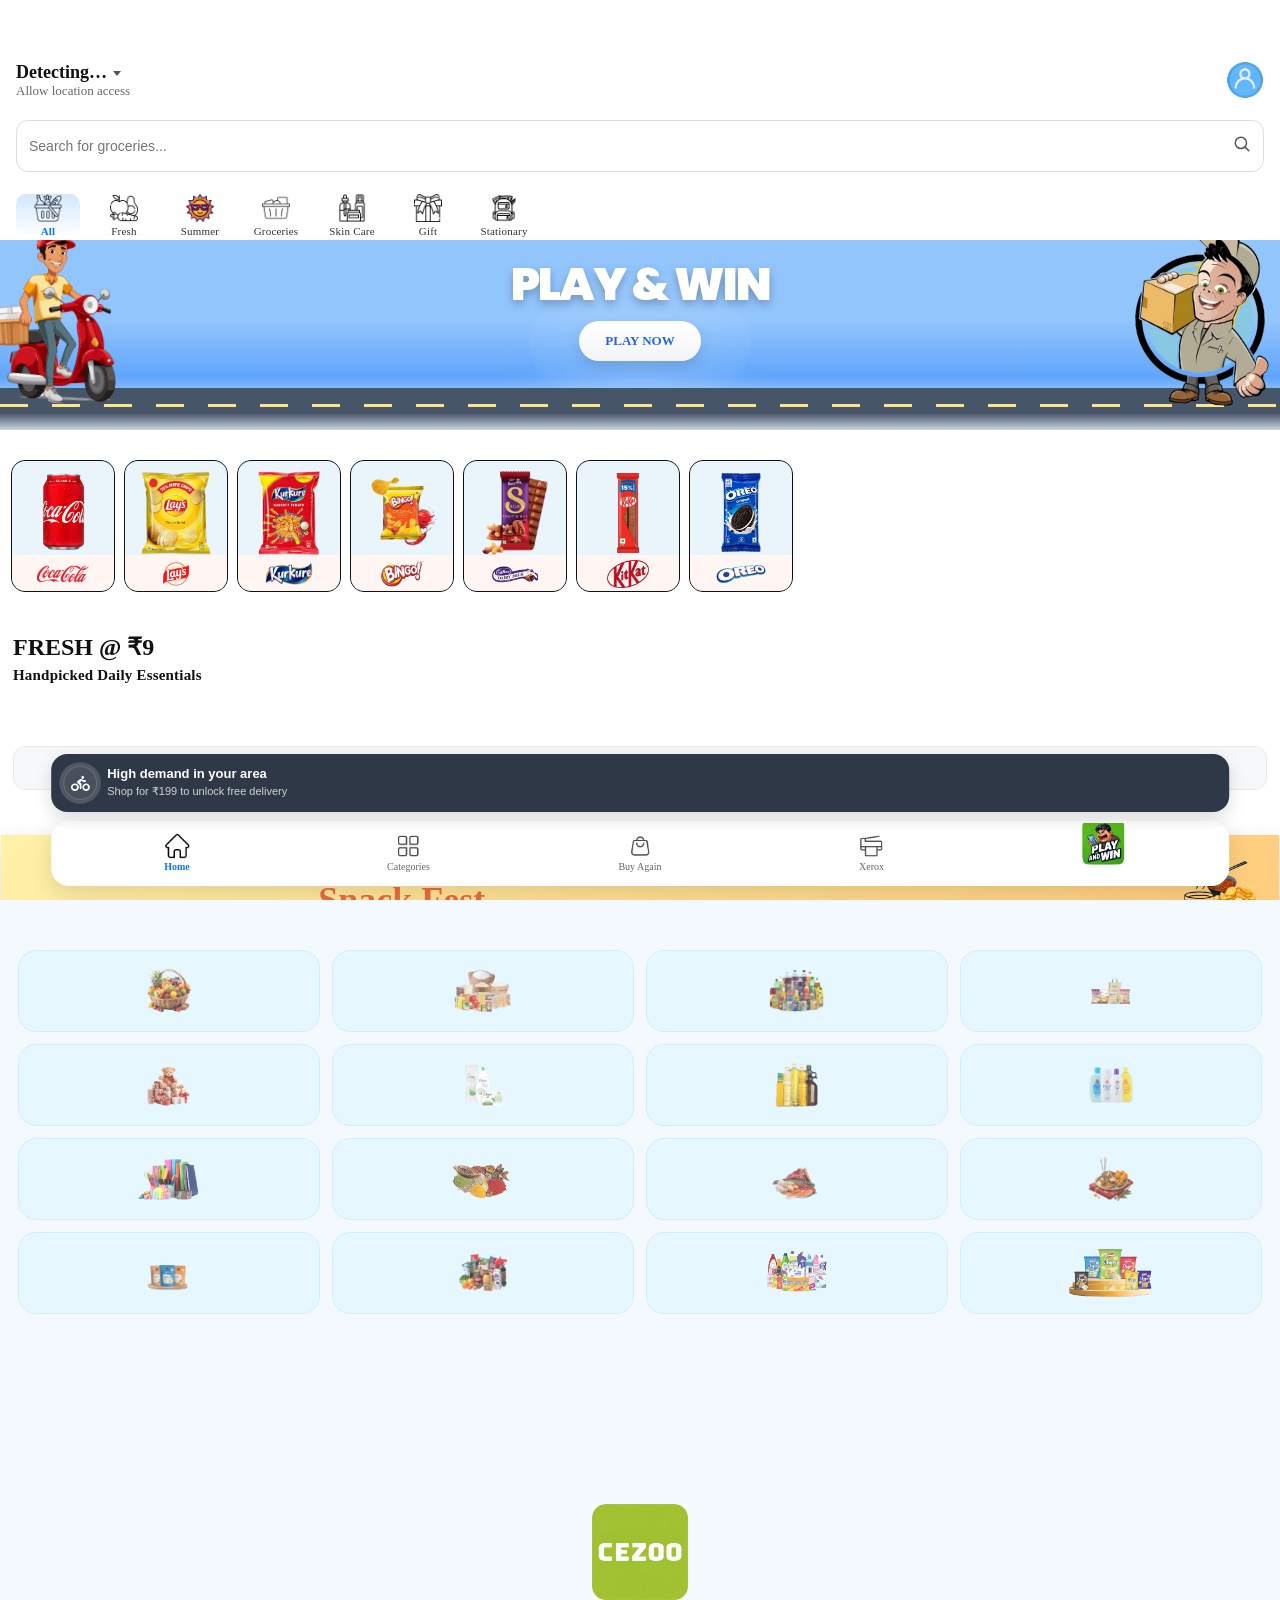
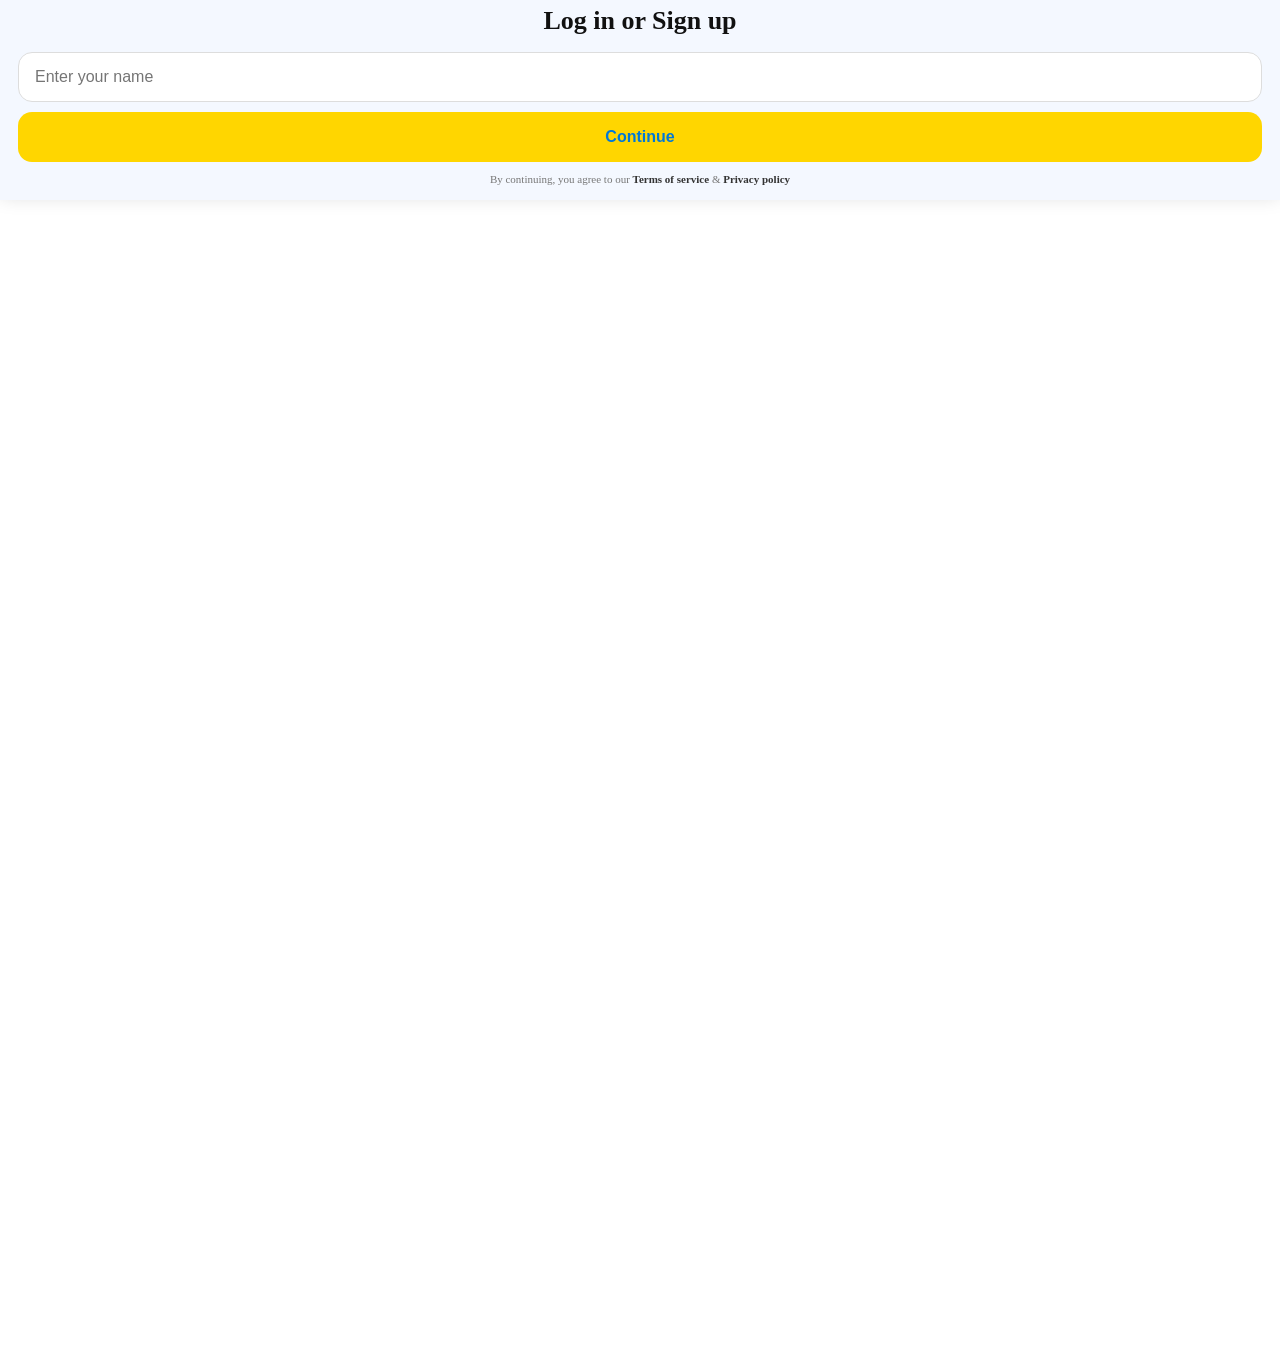
==== index.html @ 4fbf48f8 "Update index.html" ====
<!DOCTYPE html>
<html lang="en">
<head>
<meta charset="UTF-8" />
<meta name="viewport" content="width=device-width, initial-scale=1.0, maximum-scale=1.0, user-scalable=no">
<title>Cezoo</title>
<link
rel="stylesheet"
href="https://cdnjs.cloudflare.com/ajax/libs/font-awesome/6.5.2/css/all.min.css">
<!-- FONT -->
 <link href="https://fonts.googleapis.com/css2?family=Baloo+2:wght@800&display=swap" rel="stylesheet">

<link rel="preconnect" href="https://fonts.googleapis.com">
<link rel="preconnect" href="https://fonts.gstatic.com" crossorigin>
<link href="https://fonts.googleapis.com/css2?family=Inter:wght@400;500;600&display=swap" rel="stylesheet">
<link href="https://fonts.googleapis.com/css2?family=Bungee&display=swap" rel="stylesheet">
<link href="https://fonts.googleapis.com/css2?family=Poppins:wght@500&display=swap" rel="stylesheet">

<style>
* {
  margin: 0;
  padding: 0;
  box-sizing: border-box;
 
}

html, body {
  height: 100%;
  overflow-y: auto;
}
#contentArea{
  min-height:300vh;
}
.page {
  min-height: 100vh;
}

.search-container {
  position: sticky;
  top: 0;
  z-index: 9999;
  
}
body {
  background: #fff;
  color: #111;
}

/* gap */
.top-gap { height: 50px; }

/* top bar */
.top-bar {
  height: 60px;
  display: flex;
  justify-content: space-between;
  align-items: center;
  padding: 0 16px;
  border-bottom: none;
}

.location {
  max-width: 75%;
  cursor: pointer;
}

.village-row {
  display: flex;
  align-items: center;
  gap: 6px;
}

.village {
  font-size: 18px;
  font-weight: 600;
}

.street {
  font-size: 13px;
  color: #666;
  white-space: nowrap;
  overflow: hidden;
}

.arrow {
  width: 0;
  height: 0;
  border-left: 4px solid transparent;
  border-right: 4px solid transparent;
  border-top: 5px solid #555;
  margin-top: 2px;
}

/* profile */
.profile {
  width: 38px;
  height: 38px;
}
.profile img {
  width: 100%;
  height: 100%;
  object-fit: contain;
}

/* bottom sheet */
.sheet {
  position: fixed;
  bottom: -100%;
  left: 0;
  
  width: 100%;
  height: min(40%, 400px);   /* ⬅️ reduced from 70% */
  background: #fff;
  border-radius: 16px 16px 0 0;
  box-shadow: 0 -4px 20px rgba(0,0,0,0.15);
  transition: bottom 0.3s ease;
  z-index: 1999999;
}

.sheet.open { bottom: 0; }

.sheet-header {
  padding: 14px;
  border-bottom: 1px solid #eee;
}

.handle {
  width: 40px;
  height: 4px;
  background: #ccc;
  border-radius: 10px;
  margin: 0 auto 10px;
}

.search {
  width: 100%;
  padding: 12px;
  border: 1px solid #ddd;
  border-radius: 8px;
  font-size: 14px;
}

.results {
  max-height: calc(100% - 90px);
  overflow-y: auto;
}

.result {
  padding: 12px 16px;
  border-bottom: 1px solid #f1f1f1;
  font-size: 14px;
  cursor: pointer;
}

.result:hover {
  background: #f8f8f8;
}
.overlay {
  position: fixed;
  top: 0;
  left: 0;
  width: 100%;
  height: 100%;
  background: rgba(0,0,0,0.3);
  opacity: 0;
  pointer-events: none;
  transition: 0.3s;
  z-index: 10;
}

/* show overlay when sheet open */
.overlay.active {
  opacity: 1;
  pointer-events: all;
}
.search-container {
  padding: 10px 16px;
}

.search-box {
  display: flex;
  align-items: center;
  justify-content: space-between;
  gap: 10px;
  padding: 14px 12px;
  border: 1px solid #ddd;
  border-radius: 12px;
  background: #fff;
}

.search-box input {
  flex: 1;
  border: none;
  outline: none;
  font-size: 14px;
}

.search-box .icon {
  font-size: 16px;
  color: #555;
}

.bottom-nav {
  position: fixed;
  bottom: 14px;
  left: 50%;
  transform: translateX(-50%) translateY(0);
    transition: transform .35s ease;

  width: 92%;
  height: 65px;

  display: flex;
  justify-content: space-between;
  align-items: center;

  background: #fff;
  border-radius: 18px;
  box-shadow: 0 8px 25px rgba(0,0,0,0.12);

  padding: 8px 10px;
  z-index:9;
}

/* each item */
.nav-item {
  flex: 1;
  text-align: center;
  cursor: pointer;

  display: flex;
  flex-direction: column;
  align-items: center;
  justify-content: center;

  gap: 4px;
}

/* icon */
.nav-item img {
  width: 22px;
  height: 22px;
  object-fit: contain;
  opacity: 0.7;
}

/* text */
.nav-item span {
  font-size: 10px;
  color: #666;
  font-weight: 500;
}
/* icon */
.nav-item img{
  width:22px;
  height:22px;
  object-fit:contain;
  opacity:.7;
  transition:.2s;
}

/* text */
.nav-item span{
  font-size:10px;
  color:#666;
  font-weight:500;
}

/* active state (except banner) */
.nav-item.active:not(.nav-banner) img{
  opacity:1;
  transform:scale(1.1);
}

.nav-item.active:not(.nav-banner) span{
  color:#0b74ff;
  font-weight:700;
}

/* Banner */
.nav-item.nav-banner{
  flex:1;
  display:flex;
  align-items:center;
  justify-content:center;
  transform:translateY(-20px);
}

/* Banner image */
.nav-item.nav-banner img{
  width:44px;
  height:44px;
  object-fit:contain;
  opacity:1 !important;

  position:relative;
  top:-3px;          /* Push image up */

  transform:none !important;

  border-radius:0;
  box-shadow:none;
}

/* Never apply active effect to banner */
.nav-item.nav-banner.active img,
.nav-item.nav-banner:active img{
  opacity:1 !important;
  transform:none !important;
}

.nav-item.nav-banner.active span{
  color:#666 !important;
  font-weight:500 !important;
}

.content-section{
  display:none;
  padding:1px;
}

.content-section.active{
  display:block;
}
/* active state */
.nav-item.active img {
  opacity: 1;
  transform: scale(1.1);
}

.nav-item.active span {
  color: #0b74ff;
  font-weight: 700;
}
/* special last item (image only) */
.nav-item.nav-banner {
  flex: 1;
  display: flex;
  align-items: center;
  justify-content: center;

  transform: translateY(-7px); /* 👈 pushes up */
}

/* pure image */
.nav-item.nav-banner img {
  width: 42px;
  height: 42px;
  transform:none !important;
  object-fit: contain;
  border-radius: 0;   /* optional: removes rounded feel */
  box-shadow: none;   /* removes box completely */
}


.content-section {
  display: none;
  padding: 1px 1px;
}

.content-section.active {
  display: block;
}

.categories {
  display: flex;
  gap: 12px;              /* equal clean spacing */
  padding: 12px 16px;
  overflow-x: auto;
  -webkit-overflow-scrolling: touch;
  scrollbar-width: none;
}

.categories::-webkit-scrollbar {
  display: none;
}

/* each item centered properly */
.cat-item {
  flex: 0 0 auto;
  display: flex;
  flex-direction: column;
  align-items: center;
  justify-content: center;
  min-width: 64px;        /* forces equal spacing feel */
}

/* icon */
.cat-item img {
  width: 28px;
  height: 28px;
  object-fit: contain;
}

/* text */
.cat-item span {
  margin-top: 3px;
  font-size: 11px;
  font-weight: 500;       /* 🔥 increased weight */
  color: #333;
  text-align: center;
  letter-spacing: 0.2px;
}
.cat-item.active {
  background: linear-gradient(
    to bottom,
    rgba(0, 123, 255, 0.18),
    rgba(255, 255, 255, 0)
  );

  border-radius: 10px; /* 👈 this makes it rounded */
}

.cat-item.active span {
  color: #0b74ff;
  font-weight: 700;
}
#topSection {
  transition: background 0.3s ease;
}


.shimmer {
  position: relative;
  overflow: hidden;
}

/* shimmer light wave */
.shimmer::after {
  content: "";
  position: absolute;
  inset: 0;
  transform: translateX(-100%);
  background: linear-gradient(
    90deg,
    transparent,
    rgba(255,255,255,0.6),
    transparent
  );
  animation: shimmer 1s infinite;
  pointer-events: none;
}

/* ONE global animation */
@keyframes shimmer {
  100% {
    transform: translateX(100%);
  }
}

.cognizantBanner{
  position:relative;
  width:100%;
  height:190px;
  overflow:hidden;

  background: linear-gradient(
    to bottom,
    
    #93c5fd 42%,
    #60a5fa 72%,
    #ffffff 100%
  );
}

/* ===== SUN ===== */
.cognizantSun{
  position:absolute;
  top:22px;
  right:34px;
  width:74px;
  height:74px;
  border-radius:50%;

  background: radial-gradient(circle,#fff4a8 0%,#facc15 75%);

  box-shadow: 0 0 22px rgba(250,204,21,.35);

  z-index:2;

  animation: pulse 4s ease-in-out infinite;
}

@keyframes pulse{
  0%,100%{ transform:scale(1); }
  50%{ transform:scale(1.05); }
}

/* ===== SKY GLOW ===== */


/* ===== CENTER LIGHT ===== */
.cognizantCenter{
  position:absolute;
  top:34px;
  left:50%;
  transform:translateX(-50%);
  width:220px;
  height:140px;
  border-radius:50%;

  background: radial-gradient(
    ellipse,
    rgba(255,255,255,.12),
    transparent
  );

  z-index:2;
}

/* ===== LEFT IMAGE ===== */
.cognizantLeft{
  position:absolute;
  left:-8px;
  bottom:26px;
  width:120px;
  object-fit:contain;
  z-index:5;
  transform:rotate(-3deg);
}

/* ===== RIGHT IMAGE ===== */
.cognizantRight{
  position:absolute;
  right:-8px;
  bottom:26px;
  width:175px;
  object-fit:contain;
  z-index:5;
  transform:rotate(3deg);
}

/* ===== CONTENT ===== */
.cognizantContent{
  position:absolute;
  top:24px;
  left:50%;
  transform:translateX(-50%);
  width:100%;
  text-align:center;
  z-index:10;
}

/* ===== TITLE ===== */
.cognizantTitle{
  font-family:"Poppins",sans-serif;
  font-size:46px;
  font-weight:900;
  line-height:.9;
  letter-spacing:-2px;
  color:#fff;
  text-shadow:0 4px 10px rgba(0,0,0,.25);
}

/* ===== BUTTON ===== */
.cognizantBtn{
  margin:16px auto 0;
  width:max-content;
  padding:12px 26px;
  border-radius:50px;

  background: linear-gradient(180deg,#fff,#f3f4f6);

  color:#2563eb;
  font-size:13px;
  font-weight:900;
  text-transform:uppercase;

  box-shadow:0 6px 14px rgba(0,0,0,.12);

  cursor:pointer;
  transition:.2s;
}

.cognizantBtn:hover{
  transform:translateY(-1px) scale(1.02);
}

/* ===== ROAD ===== */
.cognizantRoad{
  position:absolute;
  bottom:0;
  left:0;
  width:100%;
  height:42px;

  background: linear-gradient(
    to bottom,
    #475569 0%,
    #475569 60%,
    #cbd5e1 100%
  );

  z-index:3;
}

/* ROAD LINE */
.cognizantRoad::before{
  content:"";
  position:absolute;
  top:16px;
  left:0;
  width:100%;
  height:3px;

  background: repeating-linear-gradient(
    to right,
    #fde68a 0 28px,
    transparent 28px 52px
  );
}

/* ===== ROAD GLOW (STATIC ONLY) ===== */
.cognizantRoadGlow{
  position:absolute;
  bottom:30px;
  left:50%;
  transform:translateX(-50%);
  width:280px;
  height:40px;

  background: radial-gradient(
    ellipse,
    rgba(255,255,255,.12),
    transparent 70%
  );

  z-index:2;
}

/* ===== MOBILE ===== */
@media(max-width:480px){
  .cognizantBanner{height:170px;}

  .cognizantSun{
    width:52px;height:52px;
    top:16px;right:16px;
  }

  .cognizantTitle{font-size:30px;}

  .cognizantBtn{
    padding:9px 18px;
    font-size:10px;
  }

  .cognizantLeft{width:90px;}
  .cognizantRight{width:112px;}

  .cognizantRoad{height:34px;}
}
#contentSection{
  position:relative;
  overflow:hidden;
  width:100vw;
  margin-left:calc(50% - 50vw);
  margin-right:calc(50% - 50vw);

  min-height:170px;
  

  margin-top:-10px; /* adjust this */
}

.cognizantLeft,
.cognizantRight{
  position:absolute;
}

.cognizantLeft img,
.cognizantRight img{
  width:100%;
  height:100%;
  object-fit:contain;
  display:block;
}

.freshBanner{
  position:relative;
  width:100%;
  height:220px;
  overflow:hidden;

  background: linear-gradient(
    to bottom,
    #f6e08d 0%,
    #f6e08d 65%,
    #fff7dc 82%,
    #ffffff 100%
  );
}

/* ================= SHIMMER SYSTEM ================= */
.imgWrap{
  position:absolute;
  overflow:hidden;
  
}

.imgWrap::before{
  content:"";
  position:absolute;
  top:0;
  left:-120%;
  width:60%;
  height:100%;

  background: linear-gradient(
    120deg,
    transparent,
    rgba(255,255,255,.7),
    transparent
  );

  animation: shimmer 1.2s infinite;
}

@keyframes shimmer{
  0%{ transform:translateX(0); }
  100%{ transform:translateX(300%); }
}

.imgWrap img{
  width:100%;
  height:100%;
  object-fit:contain;
  opacity:0;
  transition:opacity .25s ease;
}

.imgWrap.loaded img{
  opacity:1;
}

/* ================= POSITIONS ================= */

/* SIDE FRUITS */
.watermelonTopWrap{
  top:8px;
  left:-10px;
  width:100px;
  height:100px;
}

.melonTopWrap{
  top:0;
  right:-12px;
  width:100px;
  height:100px;
}

.mangoLeftWrap{
  bottom:18px;
  left:-8px;
  width:100px;
  height:100px;
}

.watermelonBottomWrap{
  bottom:8px;
  right:-12px;
  width:110px;
  height:110px;
}

/* LEAVES */
.leaf1Wrap{
  top:88px;
  left:18%;
  width:36px;
  height:36px;
}

.leaf2Wrap{
  top:88px;
  right:18%;
  width:36px;
  height:36px;
}

/* CENTER FRUIT */
.centerFruitWrap{
  position:absolute;
  bottom:-18px;
  left:50%;
  transform:translateX(-50%);
  width:140px;
  height:140px;
}

/* ================= TEXT ================= */
.bannerContent{
  position:absolute;
  top:18px;
  left:50%;
  transform:translateX(-50%);
  text-align:center;
  z-index:5;
}

.bannerTitle{
  font-family:Impact, "Arial Black", sans-serif;
  font-size:64px;
  font-weight:900;
  color:#059669;
  letter-spacing:-2px;
  line-height:.9;
  text-transform:uppercase;
}

.bannerSub{
  margin-top:6px;
  font-family:"Trebuchet MS", sans-serif;
  font-size:24px;
  font-weight:800;
  color:#047857;
}

/* ================= BADGE (SMALL + CLEAN) ================= */
.qualityBadge{
  position:absolute;
  top:10px;
  right:-70px;

  width:70px;
  height:70px;

  border-radius:50%;
  border:3px solid #d4a017;
  background:#fff7cc;

  display:flex;
  align-items:center;
  justify-content:center;

  font-size:9px;
  font-weight:900;
  color:#14532d;
  text-align:center;
  line-height:1.1;

  transform:rotate(-10deg);
}

/* ================= MOBILE ================= */
@media(max-width:480px){

  .freshBanner{ height:180px; }

  .bannerTitle{ font-size:42px; }

  .bannerSub{ font-size:18px; }

  .qualityBadge{
    width:52px;
    height:52px;
    font-size:6.5px;
    right:-50px;
  }

  .centerFruitWrap{ width:120px; height:120px; bottom:-14px; }

  .watermelonTopWrap{ width:65px; height:65px; }
  .melonTopWrap{ width:65px; height:65px; }
  .mangoLeftWrap{ width:70px; height:70px; }
  .watermelonBottomWrap{ width:75px; height:75px; }

  .leaf1Wrap, .leaf2Wrap{ width:24px; height:24px; }
}
.imgWrap.loaded::before{
  display:none;
}

#freshSection{
position:relative;
  overflow:hidden;
  width:100vw;
  margin-left:calc(50% - 50vw);
  margin-right:calc(50% - 50vw);

  min-height:170px;
  

  margin-top:-10px; /* adjust this */
}
#coolSection{
position:relative;
  overflow:hidden;
  width:100vw;
  margin-left:calc(50% - 50vw);
  margin-right:calc(50% - 50vw);

  min-height:170px;
  

  margin-top:-10px; /* adjust this */
}

#grocerySection{
 position:relative;
  overflow:hidden;
  width:100vw;
  margin-left:calc(50% - 50vw);
  margin-right:calc(50% - 50vw);

  min-height:170px;
  

  margin-top:-10px; /* adjust this */
}

#chocoSection{
 position:relative;
  overflow:hidden;
  width:100vw;
  margin-left:calc(50% - 50vw);
  margin-right:calc(50% - 50vw);

  min-height:170px;
  

  margin-top:-10px; /* adjust this */
}


/* remove blue tap box on bottom nav items */
.bottom-nav .nav-item {
  -webkit-tap-highlight-color: transparent;
  outline: none;
  user-select: none;
}

/* remove focus/active outline */
.bottom-nav .nav-item:focus,
.bottom-nav .nav-item:active {
  outline: none;
  box-shadow: none;
}

/* optional smooth press effect (recommended) */
.bottom-nav .nav-item {
  transition: transform 0.15s ease;
}

.bottom-nav .nav-item:active {
  transform: scale(0.95);
}
.tropicalBanner{
  position:relative;
  width:100%;
  height:220px;
  overflow:hidden;

  background: linear-gradient(
    180deg,
    #00a8ff 0%,
    #0097e6 50%,
    #48dbfb 78%,
    #ffffff 100%
  );
}

/* ================= SHIMMER SYSTEM ================= */
.imgWrap{
  position:absolute;
  overflow:hidden;
}

/* shimmer layer */
.imgWrap::before{
  content:"";
  position:absolute;
  top:0;
  left:-120%;
  width:60%;
  height:100%;

  background: linear-gradient(
    120deg,
    transparent,
    rgba(255,255,255,.7),
    transparent
  );

  animation: shimmer 1.2s infinite;
}

@keyframes shimmer{
  0%{ transform:translateX(0); }
  100%{ transform:translateX(300%); }
}

.imgWrap img{
  width:100%;
  height:100%;
  object-fit:contain;
  opacity:0;
  transition:opacity .25s ease;
}

.imgWrap.loaded img{
  opacity:1;
}

.imgWrap.loaded::before{
  display:none;
}

/* ================= TOP GLOW ================= */
.topGlow{
  position:absolute;
  width:260px;
  height:260px;
  border-radius:50%;
  background:rgba(255,255,255,.12);
  top:-140px;
  left:50%;
  transform:translateX(-50%);
}

/* ================= LEAVES ================= */
.leaf{
  position:absolute;
  z-index:2;
  opacity:.22;
}

.leaf1{
  width:140px;
  left:-20px;
  top:10px;
  transform:rotate(-15deg);
}

.leaf2{
  width:140px;
  right:-20px;
  top:10px;
  transform:rotate(15deg);
}



/* ================= DRINKS ================= */
.drink{
  position:absolute;
  z-index:6;
  object-fit:contain;
}

.leftDrink{
  width:180px;
  left:-18px;
  bottom:10px;
  transform:rotate(-12deg);
}

.rightDrink{
  width:180px;
  right:-18px;
  bottom:10px;
  transform:rotate(12deg);
}


.floatFruit{
  position:absolute;
  z-index:8;
  object-fit:contain;
}

.fruit1{ width:42px; top:26px; left:24%; }
.fruit2{ width:38px; top:24px; right:24%; }
.fruit3{ width:32px; bottom:44px; left:36%; }
.fruit4{ width:30px; bottom:42px; right:36%; }

/* ================= TEXT ================= */
.tropicalContent{
  position:absolute;
  top:28px;
  left:50%;
  transform:translateX(-50%);
  width:100%;
  text-align:center;
  z-index:10;
}

.tropicalTitle{
  font-family:"Arial Black", sans-serif;
  font-size:58px;
  line-height:.88;
  color:#fff;
  letter-spacing:-2px;
  text-transform:uppercase;
  text-shadow:0 4px 12px rgba(0,0,0,.12);
}

.tropicalSub{
  margin-top:8px;
  font-size:22px;
  font-weight:800;
  color:#dffffa;
  letter-spacing:2px;
  text-transform:uppercase;
}

/* ================= FADE ================= */
.bottomFade{
  position:absolute;
  bottom:0;
  left:0;
  width:100%;
  height:70px;
  background: linear-gradient(
    to top,
    rgba(255,255,255,.95),
    rgba(255,255,255,0)
  );
  z-index:2;
}

/* ================= MOBILE ================= */
@media(max-width:480px){

  .tropicalBanner{ height:180px; }

  .tropicalContent{ top:20px; }

  .tropicalTitle{ font-size:40px; }

  .tropicalSub{ font-size:14px; }

  .leftDrink{ width:115px; left:-12px; bottom:8px; }
  .rightDrink{ width:115px; right:-12px; bottom:8px; }

  .fruit1{ width:24px; left:18%; }
  .fruit2{ width:22px; right:18%; }
  .fruit3{ width:18px; }
  .fruit4{ width:16px; }

  .leaf1,.leaf2{ width:90px; }
}
.petSection{
  width:100%;
  height:200px;

  background: linear-gradient(
    to bottom,
    #efe3f8 0%,
    #f3eafb 45%,
    #ffffff 100%
  );

  overflow:hidden;
  padding:10px;
  box-sizing:border-box;
}

/* ================= TOP ROW ================= */
.petTop{
  display:flex;
  gap:10px;
  width:100%;
}

/* ================= CARDS ================= */
.petCard{
  flex:1;
  min-width:0;
  height:110px;

  background: rgba(248,243,251,.65);
  border-radius:22px;

  padding:12px;
  display:flex;
  align-items:center;
  gap:10px;

  overflow:hidden;
}

/* ================= ICON ================= */
.petIcon{
  width:46px;
  height:46px;
  min-width:46px;

  border-radius:14px;
  background: linear-gradient(to bottom, #d8b4fe, #9333ea);

  display:flex;
  align-items:center;
  justify-content:center;

  color:#fff;
  font-size:22px;
}

/* ================= TEXT ================= */
.petText{
  min-width:0;
  line-height:1.1;
}

/* ================= HEADINGS ================= */
.petFees h1{
  font-size:clamp(20px,4vw,44px);
  color:#6d28d9;
  font-weight:900;
  white-space:nowrap;
  margin:0;
}

.petPrice h2{
  font-size:clamp(14px,3vw,28px);
  color:#6d28d9;
  font-weight:900;
  white-space:nowrap;
  margin:0;
}

.petPrice .light{
  color:#a855f7;
  margin-top:4px;
}

/* ================= FEATURES ================= */
.petRow{
  margin-top:12px;
  display:flex;
  justify-content:space-between;
  gap:8px;
  flex-wrap:wrap;
}

/* ================= FEATURE BOX ================= */
.petFeature{
  flex:1;
  min-width:100px;
  height:42px;

  background: rgba(255,255,255,.12);
  border-radius:50px;

  display:flex;
  align-items:center;
  justify-content:center;
  gap:6px;

  color:#6d28d9;
  font-size:clamp(10px,2.5vw,15px);
  font-weight:700;

  padding:0 10px;
  text-align:center;
}

/* ================= CHECK ICON ================= */
.petCheck{
  width:18px;
  height:18px;
  min-width:18px;

  border-radius:50%;
  background:#22c55e;

  display:flex;
  align-items:center;
  justify-content:center;

  color:#fff;
  font-size:10px;
}

/* ================= NOTE ================= */
.petNote{
  margin-top:10px;
  text-align:center;
  color:#6b7280;
  font-size:11px;
}

/* ================= MOBILE TWEAK ================= */
@media(max-width:480px){

  .petCard{
    height:95px;
  }

  .petIcon{
    width:38px;
    height:38px;
    min-width:38px;
    font-size:18px;
  }

  .petFeature{
    min-width:90px;
  }
}
/* ===== SKIN CARE 3 IMAGE SCROLL ===== */

.skin-wrapper{
  display:flex;
  gap:14px;
  padding:12px 16px;

  overflow-x:auto;
  scroll-snap-type:x mandatory;
  -webkit-overflow-scrolling:touch;

  scrollbar-width:none;

  background:linear-gradient(to top,#ffffff,#fdecef);

  margin-top:-1px; /* Push section up */
}

.skin-wrapper::-webkit-scrollbar{
  display:none;
}

.skin-banner{
  flex:0 0 85%;
  height:140px;

  scroll-snap-align:center;
  border-radius:16px;
  overflow:hidden;
}

/* image only */
.skin-banner img{
  width:100%;
  height:100%;
  object-fit:cover;
  display:block;
}

/* mobile */
@media(max-width:480px){
  .skin-banner{
    flex:0 0 90%;
    height:160px;
  }
}
/* ONLY skin care banner background */
.skin-bg{
  position:relative;
    /* soft blush pink */
  padding:-20px 0;
  overflow:hidden;
}

.skin-bg::after{
  content:"";
  position:absolute;
  bottom:0;
  left:0;
  width:100%;
  height:14px;
  
}
.gift-bg{
  position:relative;
  background:#ffe8d6;
  padding:12px 16px;
  overflow:hidden;
}

.gift-bg::after{
  content:"";
  position:absolute;
  bottom:0;
  left:0;
  width:100%;
  height:14px;
  background:linear-gradient(to top, #ffffff, #ffe8d6);
}

.gift-banner-single{
  width:100%;
  height:200px;   /* ⬅️ increased height */
  border-radius:16px;
  overflow:hidden;
}

.gift-banner-single img{
  width:100%;
  height:100%;
  object-fit:cover;
  display:block;
}

/* mobile */
@media(max-width:480px){
  .gift-banner-single{
    height:180px;
  }
}



.wiproBanner{

  position:relative;

  width:100%;

  height:220px;

  overflow:hidden;

 background: linear-gradient(
  180deg,
  #e7f0dc 0%,
  #f0f6e9 55%,
  #f8fbf4 82%,
  #ffffff 100%
);
}

/* ===== SOFT BG ===== */

.wiproBlur{

  position:absolute;

  inset:0;

  background:
  radial-gradient(
    circle at top,
    rgba(255,255,255,.08),
    transparent 60%
  );

  z-index:1;
}

/* ===== SIDE IMAGES ===== */

.wiproItem{

  position:absolute;

  z-index:5;

  object-fit:contain;
}

/* LEFT IMAGE */

.wiproLeft{

  width:235px;

  left:-22px;

  bottom:14px;

  transform:rotate(-4deg);
}

/* RIGHT IMAGE */

.wiproRight{

  width:235px;

  right:-22px;

  bottom:14px;

  transform:rotate(4deg);
}

/* ===== CENTER ===== */

.wiproContent{

  position:absolute;

  top:24px;

  left:50%;

  transform:translateX(-50%);

  width:100%;

  text-align:center;

  z-index:10;
}

/* ===== TOP TEXT ===== */

.wiproTop{

  font-size:14px;

  color:#b9ea8f;

  letter-spacing:2px;

  margin-bottom:8px;

  text-transform:uppercase;
}

/* ===== TITLE ===== */

.wiproTitle{

  font-family:
  Georgia,
  serif;

  font-size:68px;

  line-height:.88;

  color:#ffffff;

  font-weight:700;

  letter-spacing:-3px;

  text-shadow:
  0 4px 12px rgba(0,0,0,.18);
}

/* ===== SUB ===== */

.wiproSub{

  margin-top:10px;

  font-size:18px;

  font-weight:700;

  color:#eef8de;

  letter-spacing:2px;

  text-transform:uppercase;
}

/* ===== BOTTOM WHITE MIX ===== */

.wiproFade{

  position:absolute;

  bottom:-38px;

  left:-10%;

  width:120%;

  height:90px;

  background:#fff;

  border-radius:
  100% 100% 0 0;

  z-index:2;
}

/* ===== MOBILE ===== */

@media(max-width:480px){

  .wiproBanner{

    height:180px;
  }

  .wiproContent{

    top:20px;
  }

  .wiproTop{

    font-size:9px;

    margin-bottom:4px;
  }

  .wiproTitle{

    font-size:42px;

    letter-spacing:-1px;
  }

  .wiproSub{

    font-size:10px;

    margin-top:6px;

    letter-spacing:1px;
  }

  /* SIDE IMAGES */

  .wiproLeft{

    width:145px;

    left:-16px;

    bottom:10px;
  }

  .wiproRight{

    width:145px;

    right:-16px;

    bottom:10px;
  }

  /* WHITE MIX */

  .wiproFade{

    height:56px;

    bottom:-24px;
  }
}
/* overlay */
#categoryOverlay{
  position:fixed;
  inset:0;
  background:rgba(0,0,0,.35);
  opacity:0;
  pointer-events:none;
  transition:.3s;
  z-index:98;
}

/* sheet */
#categorySheet{
  position:fixed;
  left:0;
  bottom:-100%;
  width:100%;
  height:70vh;
  background:#fff;
  border-radius:20px 20px 0 0;
  transition:.35s ease;
  z-index:9999999;
  display:flex;
  flex-direction:column;
}

/* open state */
#categorySheet.open{
  bottom:0;
}
#categoryOverlay.open{
  opacity:1;
  pointer-events:auto;
}

/* header */
#categorySheet .sheet-header{
  position:relative;
  padding:16px 18px;
  border-bottom:1px solid #eee;
}

#categorySheet .sheet-header span{
  display:block;
  font-size:18px;
  font-weight:700;
}

#categorySheet .sheet-header button{
  position:absolute;
  top:2px;
  right:16px;

  width:34px;
  height:34px;

  border:none;
  background:none;

  font-size:22px;
  cursor:pointer;
}

/* grid */
.category-grid{
  padding:16px;
  display:grid;
  grid-template-columns:repeat(4,1fr);
  gap:14px;
  overflow-y:auto;
}

.category-card{
  display:flex;
  flex-direction:column;
  align-items:center;
  text-align:center;
}

/* better icon size */
.category-card img{
  width:48px;        /* ⬅️ balanced size */
  height:48px;
  object-fit:contain;
  margin-bottom:6px;
}

/* cleaner text */
.category-card p{
  font-size:11.5px;
  line-height:1.2;
  margin:0;
  color:#222;
}
/* hide scrollbar but keep scroll */
.category-grid{
  overflow-y:auto;
  scrollbar-width:none;        /* Firefox */
  -ms-overflow-style:none;     /* IE / Edge */
}

.category-grid::-webkit-scrollbar{
  display:none;                /* Chrome / Safari */
}
#creamSplash {
  position: fixed;
  inset: 0;
  z-index: 99999;
  pointer-events: none;

  width: 180vmax;
  height: 180vmax;

  background: radial-gradient(
    circle at 30% 30%,
    rgba(243, 201, 50, 0.734) 0%,
    rgba(225, 174, 21, 0.6) 35%,
    rgba(255, 255, 255, 0.2) 60%,
    transparent 75%
  );

  border-radius: 50%;

  /* 🚀 remove blur = BIG speed boost */
  /* filter: blur(2px); ❌ removed */

  /* start closer (less GPU movement) */
  transform: translate(80%, 80%) scale(0.6);
  opacity: 0;
}

/* ⚡ faster animation */
#creamSplash.active {
  animation: creamWave 1.1s ease-out forwards;
  will-change: transform, opacity;
}

@keyframes creamWave {
  0% {
    transform: translate(80%, 80%) scale(0.6);
    opacity: 0.1;
  }

  15% {
    opacity: 1;
  }

  60% {
    transform: translate(0%, 0%) scale(1.15);
    opacity: 0.9;
  }

  100% {
    transform: translate(-5%, -80%) scale(1.4);
    opacity: 0;
  }
}



/* 🔥 STRICT 4 ITEMS IN ONE ROW */
.card-row{
  display:grid;
  grid-template-columns:repeat(4, 1fr);

  gap:10px;              /* reduced from 14px */
  padding:8px;          /* reduced from 14px */
  box-sizing:border-box;
}

/* CENTER ITEMS */
.tile{
  display:flex;
  flex-direction:column;
  align-items:center;
  justify-content:center;
}

/* SKY BOX */
.img-box{
  width:78px;
  height:78px;
  background:#dff1ff;
  border-radius:18px;

  display:flex;
  align-items:center;
  justify-content:center;

  overflow:hidden;
}

/* FULL IMAGE VISIBLE */
.img-box img{
  width:70%;
  height:70%;
  object-fit:contain;
}

/* TEXT LIGHT BLACK */
.tile p{
  margin-top:6px;
  font-size:12.5px;
  font-weight:400;
  color:#111;
  opacity:0.75;
}

/* MOBILE ALSO 4 IN ROW */
@media(max-width:480px){
  .card-row{
    grid-template-columns:repeat(4, 1fr);
    gap:10px;
    padding:10px;
  }

  .img-box{
    width:65px;
    height:65px;
  }
}
/* SECTION TITLE */
.section-header{
  text-align:left;
  padding:10px 10px 4px 8px;  /* reduced left padding */
  font-size:16px;
  font-weight:600;
  color:#111;
  opacity:0.85;
}
.sectionTitleWrap{
  padding:16px 12px 10px;
}

.sectionTitle{
  font-size:32px;

  font-weight:900;

  color:#4e8b65;

  line-height:1;

  letter-spacing:-1.2px;

  text-transform:uppercase;

  font-family:
    "Arial Rounded MT Bold",
    "Trebuchet MS",
    sans-serif;
}

.sectionSubTitle{
  margin-top:6px;

  font-size:15px;

  font-weight:700;

  color:#111;

  letter-spacing:.2px;
}
#freshProductsRow{
  display:flex;
  gap:9px;
  overflow-x:auto;
  overflow-y:hidden;
  padding:8px 10px 14px;
  scrollbar-width:none;
  -ms-overflow-style:none;
}

#freshProductsRow::-webkit-scrollbar{
  display:none;
}

.productCard{
  flex:0 0 106px;
}

.productImageWrap{
  position:relative;
  width:100%;
  height:82px;

  display:flex;
  align-items:center;
  justify-content:center;

  margin-bottom:4px;
}

.productImage{
  width:92%;
  height:92%;
  object-fit:contain;
}

.addBtn{
  position:absolute;
  right:2px;
  bottom:2px;

  width:32px;
  height:32px;

  border:1px solid #dff5e8;
  border-radius:10px;

  background:#f8fffb;
  color:#0BD957;

  display:flex;
  align-items:center;
  justify-content:center;

  cursor:pointer;
  box-shadow:0 1px 3px rgba(0,0,0,.04);

  padding:0;
  line-height:1;

  transition:.2s ease;
}

.addBtn span{
  font-size:18px;
  font-weight:700;
  line-height:1;
}

/* after click */
.addBtn.qtyMode{
  width:70px;

  justify-content:space-between;
  padding:0 7px;
}

.addBtn.qtyMode button{
  width:18px;
  height:18px;

  border:none;
  background:none;

  color:#0BD957;

  font-size:18px;
  font-weight:800;
  line-height:18px;

  display:flex;
  align-items:center;
  justify-content:center;

  padding:0;
  margin:0;

  cursor:pointer;
}

.addBtn.qtyMode .qty{
  min-width:14px;

  color:#111;

  font-size:13px;
  font-weight:800;
  line-height:1;

  display:flex;
  align-items:center;
  justify-content:center;
}
.productInfo{
  text-align:left;
  padding-left:3px;
}

.priceRow{
  display:flex;
  align-items:center;
  gap:4px;
  margin-bottom:3px;
}

.discountPrice{
  font-size:13px;
  font-weight:900;
  color:#111;

  background:#f5f6f7;

  padding:2px 6px;

  border-radius:6px;
}

.originalPrice{
  font-size:8px;
  color:#999;
  text-decoration:line-through;
}

.productName{
  font-size:11px;
  font-weight:700;
  color:#111;

  white-space:nowrap;
  overflow:hidden;
  text-overflow:ellipsis;

  margin-bottom:2px;
}

.productQty{
  font-size:10px;
  color:#666;
  font-weight:600;
}

.freshProductShimmerRow{
  display:flex;
  gap:9px;
  overflow-x:auto;
  padding:8px 10px 14px;
  scrollbar-width:none;
}

.freshProductShimmerRow::-webkit-scrollbar{
  display:none;
}

.freshProductShimmerCard{
  flex:0 0 106px;
}

.freshProductShimmerImg,
.freshProductShimmerPrice,
.freshProductShimmerName,
.freshProductShimmerQty{
  position:relative;
  overflow:hidden;
  background:#f1f1f1;
  border-radius:8px;
}

.freshProductShimmerImg{
  height:82px;
}

.freshProductShimmerPrice{
  width:55px;
  height:20px;
  margin-top:4px;
}

.freshProductShimmerName{
  width:90px;
  height:13px;
  margin-top:7px;
}

.freshProductShimmerQty{
  width:45px;
  height:10px;
  margin-top:5px;
}

.freshProductShimmerImg::after,
.freshProductShimmerPrice::after,
.freshProductShimmerName::after,
.freshProductShimmerQty::after{
  content:"";
  position:absolute;
  inset:0;
  transform:translateX(-100%);
  background:linear-gradient(
    90deg,
    transparent,
    rgba(255,255,255,.8),
    transparent
  );
  animation:freshProductShimmerMove 1s infinite;
}

@keyframes freshProductShimmerMove{
  100%{
    transform:translateX(100%);
  }
}
.seeAllBar{
  height:44px;

  margin:8px 12px 14px;

  border-radius:12px;

  background:#f7f8fa;

  border:1px solid #e8eaed;

  display:flex;
  align-items:center;
  justify-content:center;

  gap:5px;

  cursor:pointer;

  color:#111;

  font-size:14px;

  font-weight:700;
}

.seeAllArrow{
  font-size:18px;

  font-weight:400;

  line-height:1;
}
.launchRow{
  display:flex;

  gap:10px;

  overflow-x:auto;
  overflow-y:hidden;

  padding:8px 12px 14px;

  scrollbar-width:none;
  -ms-overflow-style:none;
}

.launchRow::-webkit-scrollbar{
  display:none;
}

.launchCard{
  flex:0 0 68px;

  text-align:center;
}

.launchCard img{
  width:68px;
  height:68px;

  object-fit:contain;

  background:#f7f8fa;

  border:1px solid #ececec;

  border-radius:12px;

  padding:8px;

  box-sizing:border-box;
}

.launchCard span{
  display:block;

  margin-top:5px;

  font-size:10px;

  font-weight:700;

  color:#111;

  line-height:1.2;

  white-space:nowrap;

  overflow:hidden;

  text-overflow:ellipsis;
}
.launchCard.active img{
  background:#f5f0ff;
  border:none;
}

.launchCard.active span{
  color:#111;
  font-weight:800;
}

#launchProductsRow{
  display:flex;
  gap:9px;
  overflow-x:auto;
  overflow-y:hidden;
  padding:8px 10px 14px;
  scrollbar-width:none;
}

#launchProductsRow::-webkit-scrollbar{
  display:none;
}
.productPopup{
  position:fixed;
  inset:0;

  background:#fff;
  z-index:9999999;

  display:none;

  overflow:hidden;
}

.productPopup.open{
  display:block;
}

.productPopupBox{
  width:100%;
  height:100vh;

  background:#fff;

  border-radius:0;

  padding:16px 0 80px;

  position:relative;

  overflow-y:auto;
  overflow-x:hidden;

  -webkit-overflow-scrolling:touch;
}

.productPopupBox::-webkit-scrollbar{
  display:none;
}

.popupClose{
  position:fixed;

  top:34px; /* was 14px */
  left:14px;

  width:34px;
  height:34px;

  border:none;
  border-radius:50%;

  background:#f3f4f6;

  font-size:22px;
  line-height:1;

  display:flex;
  align-items:center;
  justify-content:center;

  z-index:100000;

  cursor:pointer;
}

.popupImageScroll{
  display:flex;
  overflow-x:auto;
  scroll-snap-type:x mandatory;
  gap:12px;

  padding:20px 16px 10px;

  scrollbar-width:none;
}

.popupImageScroll::-webkit-scrollbar{
  display:none;
}

.popupImageItem{
  flex:0 0 100%;
  height:260px;

  display:flex;
  align-items:center;
  justify-content:center;

  scroll-snap-align:center;
}

.popupImageItem img{
  width:90%;
  height:90%;
  object-fit:contain;
}

.popupDots{
  display:flex;
  justify-content:center;
  gap:6px;
  margin-top:6px;
}

.popupDots span{
  width:6px;
  height:6px;
  border-radius:50%;
  background:#ddd;
}

.popupDots span.active{
  width:18px;
  border-radius:20px;
  background:#0BD957;
}
.popupProductName{
  padding:12px 16px 0;

  font-size:20px;
  font-weight:800;
  color:#111;

  text-align:left;
}

.popupProductBrand{
  padding:4px 16px 0;

  font-size:13px;
  font-weight:600;

  color:#777;

  text-align:left;
}
.popupProductDesc{
  padding:8px 16px 0;

  font-size:13px;
  line-height:1.5;

  color:#666;

  text-align:left;
}
.popupQtyUnit{
  padding:12px 16px 0;

  font-size:13px;
  font-weight:700;

  color:#666;
}

.popupPriceAddRow{
  display:flex;
  align-items:center;
  justify-content:space-between;

  padding:8px 16px 0;
}

.popupPriceRow{
  display:flex;
  align-items:center;
  gap:8px;
}

.popupDiscountPrice{
  display:inline-flex;
  align-items:center;
  justify-content:center;

  height:30px;

  padding:0 10px;

  background:#f5f6f7;

  border:1px solid #ececec;

  border-radius:8px;

  font-size:16px;
  font-weight:800;

  color:#111;
}

.popupOriginalPrice{
  font-size:14px;

  color:#999;

  text-decoration:line-through;
}

.popupSectionTitle{
  padding:22px 16px 0;

  font-size:16px;
  font-weight:800;

  color:#111;

  text-align:left;
}
.popupLongDesc{
  padding:18px 16px 0;

  font-size:14px;
  line-height:1.7;

  color:#444;

  text-align:left;

  white-space:pre-line;
}
.sellerTable{
  padding:12px 16px 24px;
}

.sellerRow{
  display:flex;
  align-items:flex-start;

  padding:10px 0;

  border-bottom:1px solid #f1f1f1;
}

.sellerLabel{
  width:120px;

  font-size:13px;
  font-weight:700;

  color:#666;

  flex-shrink:0;
}

.sellerValue{
  flex:1;

  font-size:13px;
  line-height:1.5;

  color:#111;

  word-break:break-word;
}
.productModalContent,
.popupContent{
  padding-bottom: 90px;
}
.popupFixedAdd{
  position: fixed;
  left: 0;
  right: 0;
  bottom: 0;
  width: 100%;
  background: #fff;
  padding: 12px 16px calc(12px + env(safe-area-inset-bottom));
  border-top: 1px solid #eee;
  z-index: 999999;
  box-sizing: border-box;
  display:flex;
  gap:10px;
}

#popupAddBtnFixed{
  flex:1;
  height:54px;
  border:2px solid #86EFAC;
  border-radius:14px;
  background:#fff;
  color:#16A34A;
  font-size:16px;
  font-weight:700;
  cursor:pointer;
}
.popupCartSummary{
  width:110px;
  height:54px;
  border-radius:14px;
  background:#f70854;
  color:#fff;
  display:none;
  align-items:center;
  justify-content:center;
  gap:7px;
  font-size:14px;
  font-weight:800;

  transform: translateY(9px);
}
.popupCartSummary i{
  font-size:16px;
}
/* MAIN SECTION */
.brands-section{
    width:100%;
    padding:16px 0 8px 10px;
}

.brands-title{
    font-size:26px;
    font-weight:800;
    color:#20212b;
    margin-bottom:14px;
}

/* HORIZONTAL SCROLL ROW */
.brands-scroll{
    width:100%;
    display:flex;
    flex-wrap:nowrap;
    gap:9px;
    overflow-x:auto;
    overflow-y:hidden;
    scroll-behavior:smooth;
    padding-right:10px;
    padding-bottom:5px;
    margin-bottom:12px;
}

/* HIDE SCROLLBAR */
.brands-scroll::-webkit-scrollbar{
    display:none;
}

.brands-scroll{
    scrollbar-width:none;
}

/* CARD */
.brand-card{
    flex:0 0 104px;
    height:132px;
    border:1.6px solid #111;
    border-radius:14px;
    overflow:hidden;
    background:#0A3D62;
}

/* PRODUCT IMAGE AREA */
.product-area{
    width:100%;
    height:94px;
    background: #EAF4FB;
    display:flex;
    align-items:flex-end;
    justify-content:center;
    padding:7px 6px 0;
}

.product-area img{
    max-width:100%;
    max-height:84px;
    object-fit:contain;
    display:block;
}

/* LOGO AREA */
.logo-area{
    width:100%;
    height:38px;
    background:#fff6f3;
    display:flex;
    align-items:center;
    justify-content:center;
    padding:4px 7px;
}

.logo-area img{
    max-width:90%;
    max-height:28px;
    object-fit:contain;
    display:block;
}

/* EXTRA SMALL MOBILE */
@media(max-width:360px){
    .brands-section{
        padding-left:9px;
    }

    .brands-title{
        font-size:24px;
        margin-bottom:13px;
    }

    .brands-scroll{
        gap:8px;
        margin-bottom:11px;
    }

    .brand-card{
        flex:0 0 98px;
        height:126px;
        border-radius:13px;
    }

    .product-area{
        height:90px;
    }

    .product-area img{
        max-height:80px;
    }

    .logo-area{
        height:36px;
    }

    .logo-area img{
        max-height:26px;
    }
}
.launchHeading{
  text-align:center;

  font-size:25px;
  font-weight:900;

  color:#4e8b65;

  line-height:1.1;

  margin:0;
}

.launchSubHeading{
  text-align:center;

  margin-top:6px;

  font-size:13px;
  font-weight:600;

  color:#666;

  line-height:1.4;
}

.poster{
    width:100%;
    max-width:none;
    background:linear-gradient(135deg,#fff1a8 0%,#ffd98a 55%,#ffc071 100%);
    border-radius:0;
    overflow:hidden;
    padding:14px 12px 14px;
    box-shadow:0 8px 20px rgba(0,0,0,0.15);

    margin-top:45px; /* top gap */
    margin-bottom:35px;
}

/* TOP AREA */
.top{
    display:flex;
    justify-content:space-between;
    align-items:flex-start;
    gap:8px;
}

.title{
    width:62%;
}

.title h1{
    font-family:Georgia, serif;

    color:#f06b3c;

    font-size:36px;

    line-height:0.95;

    font-weight:900;

    margin:0;
}
/* HERO IMAGE - NO CURVE */
.hero-img{
    width:90px;
    height:90px;
    display:flex;
    justify-content:center;
    align-items:center;
    flex-shrink:0;
}

.hero-img img{
    width:100%;
    height:100%;
    object-fit:contain;
    border-radius:0;
}

/* BRAND ROW */
.brand-row{
    display:flex;
    align-items:center;
    gap:6px;
    margin-top:12px;
    margin-bottom:15px;
    font-size:10px;
    color:#5e4332;
    font-weight:700;
    white-space:nowrap;
}

.brand-icons{
    display:flex;
    gap:5px;
}

/* BIG BRAND IMAGES - NO CURVE */
.brand-icons img{
    width:32px;
    height:32px;
    
    padding:3px;
    object-fit:contain;
    border-radius:0;
}

/* PRODUCT GRID */
.product-grid{
    display:grid;
    grid-template-columns:1fr 1fr 1fr;
    grid-template-rows:132px 132px;
    gap:8px;
}

/* CARD CORNERS ONLY */
.card{
    background:#fffaf0;
    border-radius:18px;
    overflow:hidden;
    position:relative;
    padding:7px;
    box-shadow:0 3px 8px rgba(0,0,0,0.08);
}

.big-card{
    grid-row:span 2;
    border-radius:20px;
}

.card h2{
    text-align:center;
    color:#8a3038;
    font-size:14px;
    line-height:1.15;
    margin-bottom:5px;
    font-weight:900;
}

.small-card h2{
    font-size:11px;
    white-space:nowrap;
}

.product-img{
    width:100%;
    height:70%;
    display:flex;
    justify-content:center;
    align-items:flex-end;
}

/* SMALL PRODUCT IMAGES - NO CURVE */
.product-img img{
    width:82%;
    height:82%;
    object-fit:contain;
    border-radius:0;
}

.big-card .product-img{
    height:68%;
}

.big-card .product-img img{
    width:88%;
    height:88%;
    border-radius:0;
}

/* PRICE BADGE */
.price-badge{
    position:absolute;
    left:0;
    bottom:0;
    background:#d95a32;
    color:#fff;
    padding:6px 8px;
    border-radius:0 10px 0 0;
    font-size:8px;
    line-height:1.1;
}

.price-badge strong{
    display:block;
    font-size:16px;
    line-height:1.1;
}

/* ROUND PRICE BADGE */
.round-price{
    position:absolute;

    right:8px;
    bottom:24px;

    width:68px;
    height:68px;
    background:#c9c9c9;

   
    color:#8a3038;

    display:flex;
    flex-direction:column;
    justify-content:center;
    align-items:center;

    font-weight:900;

    z-index:5;

    filter:drop-shadow(0 2px 4px rgba(0,0,0,.10));

    clip-path:polygon(
      50% 0%,
      56% 7%,
      63% 2%,
      68% 10%,
      76% 5%,
      80% 14%,
      89% 12%,
      90% 22%,
      98% 26%,
      93% 35%,
      100% 42%,
      92% 50%,
      100% 58%,
      93% 65%,
      98% 74%,
      89% 78%,
      90% 88%,
      80% 86%,
      76% 95%,
      68% 90%,
      63% 98%,
      56% 93%,
      50% 100%,
      44% 93%,
      37% 98%,
      32% 90%,
      24% 95%,
      20% 86%,
      10% 88%,
      11% 78%,
      2% 74%,
      7% 65%,
      0% 58%,
      8% 50%,
      0% 42%,
      7% 35%,
      2% 26%,
      10% 22%,
      11% 12%,
      20% 14%,
      24% 5%,
      32% 10%,
      37% 2%,
      44% 7%
    );
}

.round-price::before{
    content:"";
    position:absolute;
    inset:4px;

   

    z-index:-1;

    clip-path:inherit;
}

.round-price del{
    color:#8a3038;
    font-size:13px;
    font-weight:700;
    line-height:1;
}

.round-price span{
    color:#8a3038;
    font-size:20px;
    font-weight:900;
    line-height:1;
    margin-top:2px;
}

/* SMALL MOBILE FIX */
@media(max-width:360px){
    .poster{
        padding:12px 10px 12px;
        border-radius:0;
    }

    .title h1{
        font-size:27px;
    }

    .hero-img{
        width:78px;
        height:78px;
    }

    .brand-row{
        font-size:8px;
        gap:4px;
    }

    .brand-icons img{
        width:28px;
        height:28px;
        border-radius:0;
    }

    .product-grid{
        grid-template-rows:120px 120px;
        gap:7px;
    }

    .card{
        border-radius:16px;
        padding:6px;
    }

    .card h2{
        font-size:13px;
    }

    .small-card h2{
        font-size:10px;
    }

    .product-img img{
        width:78%;
        height:78%;
        border-radius:0;
    }

    .big-card .product-img img{
        width:84%;
        height:84%;
        border-radius:0;
    }

    .price-badge strong{
        font-size:14px;
    }

    .round-price{
        width:50px;
        height:50px;
        font-size:14px;
    }

    .round-price del{
        font-size:13px;
    }
}
.popupHighlights{
  display:flex;
  gap:10px;
  padding:16px;
}

.highlightCard{
  position:relative;

  flex:1;
  height:64px;

  border:1px solid #ececec;
  border-radius:14px;

  background:#fff;

  display:flex;
  flex-direction:column;
  align-items:center;
  justify-content:center;

  text-align:center;
  cursor:pointer;

  overflow:visible;
}

.highlightCard i{
  font-size:22px;
  color:#4e8b65;
  margin-bottom:8px;
}

.highlightTitle{
  font-size:12px;
  font-weight:700;
  color:#111;
  line-height:1.3;
}

.highlightMsg{
  position:absolute;

  left:50%;
  bottom:100%;

  transform:translateX(-50%) translateY(8px);

  width:130px; /* reduced */

  background:#111;
  color:#fff;

  padding:7px 8px; /* reduced */

  border-radius:10px;

  font-size:10px; /* reduced */
  line-height:1.3;

  opacity:0;
  pointer-events:none;

  transition:.25s ease;

  z-index:20;
}

.highlightMsg::after{
  content:"";
  position:absolute;

  left:50%;
  bottom:-6px;

  transform:translateX(-50%);

  border-left:6px solid transparent;
  border-right:6px solid transparent;
  border-top:6px solid #111;
}

.highlightCard.showMsg .highlightMsg{
  opacity:1;
  transform:translateX(-50%) translateY(-8px);
}
.cezooInfoCard{
  background:#f3f4f6;

  padding:12px 14px;

  display:flex;
  align-items:center;
  justify-content:space-between;

  margin-top:12px;
}

.cezooLeft{
  font-size:14px;
  font-weight:700;

  color:#111;
}

.cezooRight{
  font-size:18px;
  font-weight:400;

  color:#111;

  line-height:1;
}
.cezooContent{
  display:none;
  padding:14px;
  background:#fafafa;
}

.cezooContent.show{
  display:block;
}

.cezooHeading{
  font-size:14px;
  font-weight:800;
  color:#111;
  margin:12px 0 8px;
}

.infoTable{
  width:100%;
  border-collapse:collapse;
  background:#fff;
}

.infoTable td{
  padding:10px;
  border:1px solid #eee;
  font-size:13px;
}

.infoTable td:first-child{
  font-weight:700;
  color:#555;
  width:45%;
}

.infoTable td:last-child{
  color:#111;
}

.popupAdditionalInfo{
  font-size:13px;
  line-height:1.7;

  color:#555;

  padding:0;

  background:transparent;
  border:none;

  white-space:pre-line;
}
.autoProductRow{
  display:flex;
  gap:9px;
  overflow-x:auto;
  overflow-y:hidden;
  padding:8px 10px 14px;

  scrollbar-width:none;
  -ms-overflow-style:none;
}

.autoProductRow::-webkit-scrollbar{
  display:none;
}
.popupImageItem{
  position:relative;
}

.popupImgLoader{
  width:80%;
  height:80%;

  border-radius:16px;

  background:#f1f1f1;

  position:absolute;

  top:50%;
  left:50%;

  transform:translate(-50%,-50%);

  overflow:hidden;
}

.popupImgLoader::after{
  content:"";
  position:absolute;
  inset:0;
  transform:translateX(-100%);
  background:linear-gradient(
    90deg,
    transparent,
    rgba(255,255,255,.8),
    transparent
  );
  animation:popupImgShimmer 1s infinite;
}

@keyframes popupImgShimmer{
  100%{
    transform:translateX(100%);
  }
}

.popupImageItem img{
  opacity:0;
  transition:.25s ease;
}

.popupImageItem.loaded .popupImgLoader{
  display:none;
}

.popupImageItem.loaded img{
  opacity:1;
}
.popupDeliveryInfo{
  padding:0 16px 8px;

  font-size:12px;
  font-weight:700;

  color:#0BD957;

  display:flex;
  align-items:center;
  gap:6px;
}

.popupDeliveryInfo i{
  font-size:11px;
}
.popupTitleRow{
  display:flex;
  align-items:center;
  justify-content:space-between;

  padding:12px 16px 0;
}

.popupMeta{
  display:flex;
  align-items:center;
  gap:6px;
}

.popupDiscountBadge{
  padding:2px 6px;

  border-radius:6px;

  background:#eefcf3;

  color:#16a34a;

  font-size:11px;
  font-weight:800;
}

.popupRatingBadge{
  font-size:11px;
  font-weight:700;

  color:#555;
}

.popupProductName{
  flex:1;

  padding:0;

  font-size:20px;
  font-weight:800;

  color:#111;
}

.popupDiscountBadge{
  flex-shrink:0;

  min-width:52px;
  height:24px;

  padding:0 8px;

  border-radius:999px;

  background:#e9fff2;

  color:#0BD957;

  font-size:12px;
  font-weight:800;

  display:flex;
  align-items:center;
  justify-content:center;
}
.floatBarWrap{
  position:fixed;
  left:50%;
  bottom:88px;
  transform:translateX(-50%);
  width:92%;
  height:58px;
  display:flex;
  gap:10px;
  z-index:999999;
  transition:bottom .35s ease;
}
.floatBarWrap.popupMode{
  bottom:18px !important;
}
.deliveryFloatBar{
  position:static;
  width:auto;
  flex:1;
  height:58px;
  background:#2f3846;
  border-radius:16px;
  display:flex;
  align-items:center;
  padding:0 12px;
  box-shadow:0 6px 18px rgba(0,0,0,.14);
  min-width:0;
}
.cartFloatBox{
  width:122px;
  height:58px;
  background:#f70854;
  border-radius:16px;
  display:none;
  align-items:center;
  gap:8px;
  padding:8px;
  box-shadow:0 6px 18px rgba(0,0,0,.14);
  flex-shrink:0;
}

.cartFloatImg{
  width:40px;
  height:40px;
  border-radius:10px;
  background:#fff;
  overflow:hidden;
  display:flex;
  align-items:center;
  justify-content:center;
}

.cartFloatImg img{
  width:100%;
  height:100%;
  object-fit:contain;
}

.cartFloatTitle{
  color:#fff;
  font-size:18px;
  font-weight:900;
  line-height:1;
}

.cartFloatCount{
  margin-top:4px;
  color:rgba(255,255,255,.78);
  font-size:13px;
  font-weight:700;
  white-space:nowrap;
}
.deliveryIcon{
  width:34px;
  height:34px;

  border-radius:50%;

  background:rgba(255,255,255,.12);

  display:flex;
  align-items:center;
  justify-content:center;

  margin-right:10px;

  flex-shrink:0;
}

.deliveryIcon i{
  color:#fff;
  font-size:15px;
}

.deliveryText{
  flex:1;
  min-width:0;
  width:0;
  overflow:hidden;
}

.deliveryTitle{
  font-family:Arial,sans-serif;
  font-size:clamp(11px, 2.8vw, 13px);
  font-weight:700;
  color:#fff;
  line-height:1.15;
  white-space:nowrap;
  overflow:hidden;
  text-overflow:ellipsis;
}

.deliverySub{
  margin-top:3px;
  font-family:Arial,sans-serif;
  font-size:clamp(9px, 2.5vw, 11px);
  font-weight:500;
  color:rgba(255,255,255,.78);
  line-height:1.2;
  white-space:nowrap;
  overflow:hidden;
  text-overflow:ellipsis;
}
.loginPage{
  width:100%;
  height:100dvh;
  padding:50px 18px 14px; /* 45px top gap */
  display:flex;
  flex-direction:column;
  overflow:hidden;
}

.bgGrid{
  display:grid;
  grid-template-columns:repeat(4,1fr);
  gap:12px;
  opacity:.75;
  width:100%;
  max-height:42vh;
  overflow:hidden;
  flex-shrink:1;
}

.bgBox{
  height:clamp(54px, 10vh, 82px);
  border-radius:18px;
  background:#e3f7ff;
  border:1px solid #bfefff;
  display:flex;
  align-items:center;
  justify-content:center;
}

.bgBox img{
  width:60%;
  height:60%;
  object-fit:contain;
}

.logo{
  width:clamp(82px, 15vh, 120px);
  height:clamp(82px, 15vh, 120px);
  margin:auto auto 14px;
  display:flex;
  align-items:center;
  justify-content:center;
  flex-shrink:0;
}

.logo img{
  width:80%;
  height:80%;
  object-fit:contain;
}

h1{
  text-align:center;
  font-size:clamp(20px, 3vh, 26px);
  margin:0 0 16px;
  flex-shrink:0;
  font-weight:700;
}

.step{
  display:none;
  flex-shrink:0;
}

.step.active{
  display:block;
}

.inputBox,
.mobileBox{
  width:100%;
  height:50px;
  border:1px solid #ddd;
  border-radius:14px;
  background:#fff;
  font-size:16px;
}

.inputBox{
  padding:0 16px;
  outline:none;
}
.mobileBox{
  display:flex;
  align-items:center;
  padding:0 16px;
  gap:10px;
}

.mobileBox span{
  font-size:16px;
  font-weight:700;
}

.mobileBox input{
  border:0;
  outline:0;
  font-size:16px;
  flex:1;
}

button{
  width:100%;
  height:50px;
  margin-top:10px;
  border:0;
  border-radius:14px;
  background:#ffd600;
  color:#0078d7;
  font-size:16px;
  font-weight:700;
}

.otpBoxes{
  display:flex;
  justify-content:center;
  gap:7px;
}

.otpBoxes input{
  width:clamp(38px, 11vw, 48px);
  height:clamp(48px, 7vh, 56px);
  border:1px solid #ddd;
  border-radius:14px;
  text-align:center;
  font-size:22px;
  font-weight:900;
  outline:none;
}

#error{
  text-align:center;
  color:red;
  font-weight:700;
  margin-top:8px;
}

.terms{
  text-align:center;
  font-size:11px;
  color:#777;
  margin:10px 0 0;
  line-height:1.3;
  white-space:nowrap;
}

@media (max-width:360px){
  .terms{
    font-size:10px;
    white-space:normal;
  }
}

.terms b{
  color:#333;
}

.shake{
  animation:shake .3s;
}

@keyframes shake{
  0%,100%{transform:translateX(0)}
  25%{transform:translateX(-8px)}
  50%{transform:translateX(8px)}
  75%{transform:translateX(-8px)}
}
.changeNumber{
  text-align:center;
  margin-top:12px;
  font-size:13px;
  font-weight:700;
  color:#0078d7;
  cursor:pointer;
}
.loginPopup{
  position:fixed;
  inset:0;
  width:100vw;
  height:100dvh;
  background:#f4f8ff;
  z-index:99999999;
  transform:translateY(100%);
  transition:transform .35s ease;
  overflow:hidden;
  pointer-events:none;
}

.loginPopup.open{
  transform:translateY(0);
  pointer-events:auto;
}
#popupAddBtnFixed{
  display:flex;
  align-items:center;
  justify-content:center;
  gap:28px;
}

#popupAddBtnFixed button{
  width:34px;
  height:34px;
  margin:0;
  border:none;
  border-radius:50%;
  background:#e9fff2;
  color:#16A34A;
  font-size:22px;
  font-weight:900;
  display:flex;
  align-items:center;
  justify-content:center;
}

#popupAddBtnFixed .qty{
  font-size:18px;
  font-weight:900;
  color:#111;
  min-width:24px;
  text-align:center;
}
.sectionTitle{
  margin:14px 12px 8px;
  font-size:18px;
  font-weight:500;
  color:#202124;
  line-height:1.2;
  text-transform:capitalize;
}
.smallBanner{
    width:calc(100% - 20px); /* 10px gap left & right */
    margin:12px auto;
    height:90px;
    border-radius:14px;
    overflow:hidden;
}

.smallBanner img{
    width:100%;
    height:100%;
    display:block;
    object-fit:cover;
    border-radius:14px;
}
.logo-area img{
    max-width:90%;
    max-height:28px;
    object-fit:contain;
    display:block;
}
.second-logo-zoom{
    max-width:100%;
    max-height:30px;
    transform:scale(2.08);
}
.last-logo-zoom{
    max-width:100%;
    max-height:32px;
    transform:scale(2.00);
}

.normalSeeAllPopup{
  position:fixed;
  inset:0;
  background:#fff;
  z-index:999999;
  display:none;
  overflow-y:auto;
}

.normalSeeAllPopup.open{
  display:block;
}
.normalPopupHeader{
  position:sticky;
  top:0;

  height:90px;          /* increased */

  padding:35px 14px 0;  /* top gap */

  background:#fff;

  display:flex;
  align-items:center;

  gap:12px;

  box-shadow:0 2px 10px rgba(0,0,0,.08);

  z-index:10;
}

.normalPopupHeader button{
  width:36px;
  height:36px;

  margin:0;

  border:none;
  background:none;

  display:flex;
  align-items:center;
  justify-content:center;

  font-size:32px;
  line-height:1;

  padding:0;
}

.normalPopupHeader h3{
  margin:0;
  font-size:18px;
  font-weight:900;
}

.normalPopupHeader p{
  margin:2px 0 0;
  font-size:12px;
  color:#666;
  font-weight:600;
}

.normalPopupGrid{
  display:grid;
  grid-template-columns:repeat(2,1fr);
  gap:14px 10px;
  padding:14px 10px 90px;
}

.normalPopupGrid .productCard{
  flex:none;
  width:100%;
}

.normalPopupGrid .productImageWrap{
  height:130px;
  background:#f7f8fa;
  border-radius:14px;
}

.normalPopupGrid .productImage{
  width:88%;
  height:88%;
  object-fit:contain;
}
.categoryProductsPopup{
  position:fixed;
  inset:0;
  background:#fff;
  z-index:999999;
  display:none;
}

.categoryProductsPopup.open{
  display:block;
}
.catPopupHeader{
  position:sticky;
  top:0;

  height:84px;

  padding:16px 14px 0;

  background:#fff;

  display:flex;
  align-items:center;

  gap:12px;

  box-shadow:0 2px 10px rgba(0,0,0,.08);

  z-index:20;
}

.catPopupHeader button{
  width:36px;
  height:36px;

  margin:0;
  padding:0;

  border:none;
  background:none;

  display:flex;
  align-items:center;
  justify-content:center;

  font-size:30px;
  font-weight:500;
  line-height:1;

  color:#111;

  flex-shrink:0;
}

.catPopupHeader h3{
  margin:0;

  font-size:18px;
  font-weight:900;

  line-height:1;

  display:flex;
  align-items:center;

  height:36px;
}
.catPopupHeader h3{
  margin:0;
  font-size:18px;
  font-weight:900;

  position:relative;
  top:3px;   /* push title down */
}

.catPopupBody{
  display:grid;
  grid-template-columns:82px 1fr;
  height:calc(100dvh - 64px - env(safe-area-inset-top));
}

.catPopupLeft{
  background:#f7f8fa;
  overflow-y:auto;
  padding:8px 6px 90px;
}

.catPopupLeftItem{
  padding:8px 4px;
  text-align:center;
  border-radius:12px;
  margin-bottom:8px;
  font-size:10px;
  font-weight:800;
  color:#333;
  cursor:pointer;
}
.catPopupLeftItem.active{
  background:#fff;
  color:#0BD957;
  box-shadow:0 2px 8px rgba(0,0,0,.08);
}

.catPopupLeftItem img{
  width:42px;
  height:42px;
  object-fit:contain;
  display:block;
  margin:0 auto 5px;
}
.catPopupRight{
  overflow-y:auto;
  display:grid;
  grid-template-columns:repeat(2,1fr);
  gap:14px 10px;
  padding:12px 10px 90px;
}

.catPopupRight .productCard{
  flex:none;
  width:100%;
}
.catPopupRight .productImageWrap{
  height:130px;
  background:#f7f8fa;
  border-radius:14px;
}

.catPopupRight .productImage{
  width:88%;
  height:88%;
  object-fit:contain;
}

.cartPagePopup{
  position:fixed;
  inset:0;
  background:#eef2f8;
  z-index:9999999;
  display:none;
  overflow:hidden;
}

.cartPagePopup.open{
  display:block;
}

/* TOP HEADER */
.cartPageHeader{
  height:calc(100px + env(safe-area-inset-top));
  padding:calc(45px + env(safe-area-inset-top)) 14px 10px;
  background:#fff;
  display:flex;
  align-items:center;
  gap:10px;
  box-shadow:0 2px 8px rgba(0,0,0,.07);
}

.cartPageHeader button{
  width:34px;
  height:34px;
  margin:0;
  padding:0;
  border:none;
  background:none;
  font-size:38px;
  line-height:1;
  color:#111;
  display:flex;
  align-items:center;
  justify-content:center;
  flex-shrink:0;
}

.cartHeaderLocation{
  min-width:0;
}

.cartHeaderLocation div:first-child{
  font-size:15px;
  font-weight:900;
  color:#111;
  line-height:1.1;
}

.cartHeaderLocation div:last-child{
  margin-top:3px;
  font-size:11px;
  font-weight:600;
  color:#666;
  max-width:230px;
  white-space:nowrap;
  overflow:hidden;
  text-overflow:ellipsis;
}

.cartPageContent{
  position:absolute;
  top:calc(100px + env(safe-area-inset-top));
  left:0;
  right:0;
  bottom:92px;

  overflow-y:auto;
  padding:0 16px 130px;

  -webkit-overflow-scrolling:touch;
  overscroll-behavior:contain;

  scrollbar-width:none;
  -ms-overflow-style:none;
}


.cartPageContent > :first-child{
  margin-top:-10px;
}
.cartDeliveryCard,
.cartBillCard,
.cartSavingsCard{
  background:#fff;
  border:1px solid #dfe5ec;
  border-radius:14px;
  margin-bottom:10px;
  overflow:hidden;
}





.deliveryInfoBar{
  display:flex;
  align-items:center;
  justify-content:space-between;
  padding:10px 12px;
  gap:10px;
  border-bottom:1px solid #ececec;
}

.deliveryInfoLeft{
  display:flex;
  align-items:center;
  gap:10px;
}

.cartDeliveryTop{
  padding:12px 14px;
  border-bottom:1px solid #f1f1f1;
}

.cartDeliveryLeft{
  display:flex;
  align-items:center;
  gap:12px;   /* increase space between icon and text */
}



.cartClockIcon{
  width:38px;
  height:38px;

  display:flex;
  align-items:center;
  justify-content:center;

  background:#fff;

  border:1px solid #e7e7e7;

  border-radius:12px;
}

.cartClockIcon i{
  font-size:16px;
  color:#222;
}
.cartDeliveryTop{
  display:flex;
  align-items:center;
  justify-content:space-between;
  padding:12px 14px;
  border-bottom:1px solid #f1f1f1;
}

.scheduleBtn{
  display:flex;
  align-items:center;
  gap:6px;

  padding:7px 12px;

  border:1px solid #f1d7b8;
  border-radius:10px;

  background:#fffaf4;

  font-size:13px;
  font-weight:700;

  color:#111;
}

.scheduleBtn i{
  color:#f4a000;
  font-size:15px;
}

.deliveryInfoWrap{
  display:flex;
  flex-direction:column;
  justify-content:center;
}

.deliveryTimeText{
  font-size:clamp(12px, 3.8vw, 15px);

  font-weight:800;
  color:#111;

  line-height:1.1;

  white-space:nowrap;
  overflow:hidden;
  text-overflow:ellipsis;
}

.deliveryItemsText{
  margin-top:3px;
  font-size:11px;
  font-weight:600;
  color:#7a7a7a;
}


/* CART ITEM */
.cartItem{
  display:grid;
  grid-template-columns:54px minmax(0,1fr) 78px;
  gap:8px;
  padding:10px;
  border-bottom:1px solid #f0f0f0;
  background:#fff;
  align-items:start;
}

.cartItemImg{
  width:54px;
  height:54px;
  border-radius:10px;
  background:#f7f8fa;
  overflow:hidden;
  position:relative;
}

.cartItemImg img{
  width:100%;
  height:100%;
  object-fit:contain;
}

.cartItemMiddle{
  min-width:0;
}

.cartItemName{
  font-size:13px;
  font-weight:800;
  line-height:1.3;
  color:#111;
  display:-webkit-box;
  -webkit-line-clamp:2;
  -webkit-box-orient:vertical;
  overflow:hidden;
}

.cartItemQty{
  margin-top:4px;
  font-size:11px;
  color:#666;
  font-weight:600;
}

.cartItemRight{
  min-width:78px;
  display:flex;
  justify-content:flex-end;
}

.cartQtyBox{
  width:74px;
  height:32px;
  border:1px solid rgba(11,217,87,.25);
  border-radius:10px;
  background:#f2fff7;

  display:flex;
  align-items:center;
  justify-content:space-around;

  color:#0BD957;
  font-size:15px;
  font-weight:900;

  margin-top:10px;   /* Pushes the entire box down */
}

.cartQtyBox button{
  width:22px;
  height:28px;
  margin:0;
  padding:0;
  border:none;
  background:none;
  color:#0BD957;
  font-size:18px;
  font-weight:900;
  display:flex;
  align-items:center;
  justify-content:center;
  cursor:pointer;
}

.cartPriceBox{
  margin-top:1px;
  white-space:nowrap;
  text-align:left;
}

.cartPriceBox del{
  display:inline-block;
  color:#999;
  font-size:11px;
  margin-right:5px;
}

.cartPriceBox span{
  display:inline-block;
  color:#168a36;
  font-size:13px;
  font-weight:900;
}

.addMoreCart{
  padding:14px;
  text-align:center;
  font-size:14px;
  font-weight:900;
}

.addMoreCart span{
  color:#f70854;
}

/* BILL */
.billHeader{
  display:flex;
  align-items:center;
  gap:10px;
  padding:14px;
  border-bottom:1px solid #eee;
}

.billIcon{
  width:38px;
  height:38px;
  border:1px solid #eee;
  border-radius:12px;
  display:flex;
  align-items:center;
  justify-content:center;
  font-size:18px;
  flex-shrink:0;
}

.billHeader h3{
  margin:0;
  font-size:17px;
  font-weight:900;
}

.billRows{
  padding:14px;
}

.billRow{
  display:flex;
  align-items:center;
  justify-content:space-between;
  gap:12px;
  margin-bottom:13px;
  font-size:14px;
  color:#666;
}

.billRow strong{
  color:#111;
  white-space:nowrap;
}

.billRow del{
  color:#999;
  margin-right:5px;
}

.billTotal{
  border-top:1px solid #eee;
  padding-top:14px;
  margin-top:8px;
  margin-bottom:0;
  font-size:16px;
  font-weight:900;
  color:#111;
}
.cartPageContent{
  overflow-y:auto;
  -webkit-overflow-scrolling:touch;

  /* Hide scrollbar */
  scrollbar-width:none;      /* Firefox */
  -ms-overflow-style:none;   /* IE & Edge */
}

.cartPageContent::-webkit-scrollbar{
  display:none;              /* Chrome, Safari */
}
/* SAVINGS */
.cartSavingsCard{
  background:#e9fff2;
  padding:12px;
  margin-bottom:-90px;
}

.savingsTop{
  display:flex;
  justify-content:space-between;
  align-items:center;
  gap:10px;
  font-size:15px;
  font-weight:900;
}

.savingsBadge{
  background:#21a63d;
  color:#fff;
  padding:6px 12px;
  border-radius:9px;
  font-size:16px;
  flex-shrink:0;
}

.savingsInner{
  background:#fff;
  border-radius:12px;
  margin-top:10px;
  padding:10px;
}

.savingLine{
  display:flex;
  justify-content:space-between;
  gap:10px;
  padding:9px 0;
  border-bottom:1px dashed #ddd;
  font-size:13px;
  font-weight:800;
}

.savingLine:last-child{
  border-bottom:none;
}

.savingLine strong{
  white-space:nowrap;
}

/* BOTTOM PAY BAR */
.cartPayBar{
  position:fixed;
  left:0;
  right:0;
  bottom:0;
  min-height:92px;
  padding:8px 10px calc(18px + env(safe-area-inset-bottom));
  background:#fff;
  display:grid;
  grid-template-columns:70px 1fr 1.18fr;
  gap:8px;
  align-items:center;
  box-shadow:0 -2px 10px rgba(0,0,0,.1);
  z-index:99999999;
}
.cartPayAmount{
  min-width:0;
  margin-left:14px;
}

.cartPayAmount span{
  display:block;
  font-size:11px;
  color:#555;
  line-height:1.1;
}

.cartPayAmount strong{
  display:block;
  margin-top:2px;
  font-size:21px;
  line-height:1;
  color:#241633;
  white-space:nowrap;
}

.payOnlineBtn,
.payCashBtn{
  height:52px;
  margin:0;
  padding:0 6px;
  border-radius:14px;
  font-size:13px;
  font-weight:900;
  display:flex;
  align-items:center;
  justify-content:center;
  text-align:center;
}

.payOnlineBtn{
  background:#fff;
  color:#000;
  border:1px solid #ddd;
}

.payCashBtn{
  background:#f70854;
  color:#fff;
  border:none;
  line-height:1.1;
  flex-direction:column;
}

.payCashBtn small{
  font-size:11px;
  font-weight:600;
  margin-top:2px;
}

/* SHIMMER */
.cartShimmerBox{
  background:#fff;
  border-radius:14px;
  padding:12px;
  margin-bottom:10px;
}

.cartShimmerLine,
.cartShimmerImg,
.cartShimmerSmall{
  position:relative;
  overflow:hidden;
  background:#fdecef;
  border-radius:9px;
}

.cartShimmerLine{
  height:18px;
  margin-bottom:10px;
}

.cartShimmerSmall{
  width:55%;
  height:12px;
}

.cartShimmerItem{
  display:grid;
  grid-template-columns:54px 1fr;
  gap:10px;
  margin-top:12px;
}

.cartShimmerImg{
  width:54px;
  height:54px;
}

.cartShimmerLine::after,
.cartShimmerImg::after,
.cartShimmerSmall::after{
  content:"";
  position:absolute;
  inset:0;
  transform:translateX(-100%);
  background:linear-gradient(
    90deg,
    transparent,
    rgba(255,255,255,.9),
    transparent
  );
  animation:cartPageShimmer 1s linear infinite;
}

@keyframes cartPageShimmer{
  100%{
    transform:translateX(100%);
  }
}
.cartCouponCard{
  background:#fff;
  border:1px solid #dfe5ec;
  border-radius:14px;
  padding:14px;
  margin-bottom:10px;
}

.couponTitle{
  font-size:15px;
  font-weight:900;
  color:#111;
  margin-bottom:10px;
}

.couponRow{
  display:grid;
  grid-template-columns:1fr 82px;
  align-items:center;
  column-gap:8px;
  width:100%;
}

.couponInput{
  width:100%;
  height:42px;
  box-sizing:border-box;

  border:1px solid #ddd;
  border-radius:10px;

  padding:0 12px;

  font-size:14px;
  font-weight:600;

  outline:none;
}

.couponInput:focus{
  border-color:#0BD957;
}

.applyCouponBtn{
  width:82px;
  height:42px;

  margin:0;
  padding:0;

  box-sizing:border-box;

  appearance:none;
  -webkit-appearance:none;

  border:none;
  border-radius:10px;

  background:#0BD957;

  color:#fff;

  font-size:13px;
  font-weight:900;

  display:flex;
  align-items:center;
  justify-content:center;

  cursor:pointer;
}
.cartPageContent .tipInstructionCard{
  background:linear-gradient(
  90deg,
  #ffffff 0%,
  #ffffff 45%,
  #f5fbff 75%,
  #eef8ff 100%
);
  border:1px solid #dfe5ec;
  border-radius:16px;
  padding:12px;
  margin:0 0 16px;
  overflow:hidden;
}

.cartPageContent .tipInstructionCard .tipTabs{
  height:46px;
  background:#eeeeee;
  border-radius:999px;
  display:grid;
  grid-template-columns:1fr 1fr;
  padding:4px;
  gap:0;
}

.cartPageContent .tipInstructionCard .tipTab{
  width:100%;
  height:100%;
  border:none !important;
  margin:0 !important;
  padding:0 !important;
  border-radius:999px;
  background:transparent;
  font-size:14px;
  font-weight:900;
  color:#606777;
  display:flex;
  align-items:center;
  justify-content:center;
}

.cartPageContent .tipInstructionCard .tipTab.active{
  background:#fff;
  color:#111;
}
.tipContent{
  display:flex;
  justify-content:space-between;
  align-items:center;
  gap:10px;
  padding:8px 6px 8px;   /* was 18px 8px 12px */
}

.tipHeading{
  font-size:15px;
  font-weight:700;
  color:#111;
  line-height:1.2;

  white-space:nowrap;
  overflow:hidden;
  text-overflow:ellipsis;
}

.tipDesc{
  margin-top:3px;
  font-size:11px;
  line-height:1.4;
  color:#6b7280;
  font-weight:500;
}

.tipSafety{
  margin-top:8px;
  display:inline-block;
  font-size:11px;
  font-weight:600;
  color:#666;
  padding-bottom:3px;
  border-bottom:1.5px dashed #cfd5df;
}

.tipImage{
  width:85px;
  height:85px;
  flex-shrink:0;

  display:flex;
  align-items:flex-end;
  justify-content:center;
}

.tipImage img{
  width:100%;
  height:100%;
  object-fit:contain;
  display:block;
}
.tipAmountRow{
  display:flex;
  flex-wrap:nowrap;
  gap:10px;

  overflow-x:auto;
  overflow-y:hidden;

  padding:4px 0 2px;

  -webkit-overflow-scrolling:touch;

  scrollbar-width:none;
}

.tipAmountRow::-webkit-scrollbar{
  display:none;
}

.tipAmountBtn{
  flex:0 0 auto;

  width:72px;
  height:40px;

  border:1px solid #dfe5ec;
  border-radius:12px;

  background:#fff;

  color:#111;
  font-size:14px;
  font-weight:800;

  display:flex;
  align-items:center;
  justify-content:center;

  cursor:pointer;
}/* TAB SWITCH */

.tipSection{
  display:none;
}

.tipSection.active{
  display:block;
}

/* DELIVERY INSTRUCTIONS */

.deliveryInstructionRow{
  display:flex;
  flex-wrap:nowrap;
  gap:10px;

  overflow-x:auto;
  overflow-y:hidden;

  padding:10px 0 4px;

  -webkit-overflow-scrolling:touch;

  scrollbar-width:none;
}

.deliveryInstructionRow::-webkit-scrollbar{
  display:none;
}

.instructionBtn{
  flex:0 0 auto;

  width:112px;
  height:76px;

  border:1px solid #dfe5ec;
  border-radius:14px;

  background:#fff;

  display:flex;
  flex-direction:column;
  align-items:center;
  justify-content:center;

  gap:8px;

  cursor:pointer;

  transition:.2s;
}

.instructionBtn i{
  font-size:20px;
  color:#5f6368;
}

.instructionBtn span{
  font-size:11px;
  font-weight:700;
  color:#333;
  text-align:center;
  line-height:1.2;
}
.instructionBtn span{
  font-size:11px;
  font-weight:700;
  color:#333;
  line-height:1.2;
  text-align:center;
}
.instructionBtn:hover,
.instructionBtn.active{
  border-color:#9ca3af;
  background:#f3f4f6;
}
.tipAmountBtn.active,
.instructionBtn.active{
  border-color:#9ca3af;
  background:#f3f4f6;
}
.tipAmountBtn.active,
.instructionBtn.active{
  border-color:#9ca3af;
  background:#f3f4f6;
  color:#111;
}
.tipAmountBtn.active{
  border-color:#9ca3af;
  background:#f3f4f6;
  color:#111;
}
.catShimmerCard{
  width:100%;
}

.catShimmerImg,
.catShimmerPrice,
.catShimmerName,
.catShimmerQty{
  position:relative;
  overflow:hidden;

  background:#fdecef; /* light pink */

  border-radius:10px;
}

.catShimmerImg{
  height:130px;
}

.catShimmerPrice{
  width:62px;
  height:22px;
  margin-top:8px;
}

.catShimmerName{
  width:90%;
  height:14px;
  margin-top:8px;
}

.catShimmerQty{
  width:50%;
  height:11px;
  margin-top:7px;
}

.catShimmerImg::after,
.catShimmerPrice::after,
.catShimmerName::after,
.catShimmerQty::after{
  content:"";
  position:absolute;
  inset:0;

  transform:translateX(-100%);

  background:linear-gradient(
    90deg,
    transparent,
    rgba(255,255,255,.9),
    transparent
  );

  animation:catPopupShimmer 1s linear infinite;
}

@keyframes catPopupShimmer{
  100%{
    transform:translateX(100%);
  }
}
.deliveryIcon{
  position:relative;
}

.freeProgressRing{
  position:absolute;
  inset:-5px;
  width:44px;
  height:44px;
  transform:rotate(-90deg);
}

.freeProgressRing circle{
  fill:none;
  stroke-width:4;
}

.ringBg{
  stroke:rgba(255,255,255,.16);
}

.ringFill{
  stroke:#fff;
  stroke-linecap:round;
  stroke-dasharray:94;
  stroke-dashoffset:94;
  transition:stroke-dashoffset .35s ease;
}

.gamePopup{
  position:fixed;
  inset:0;
  width:100vw;
  height:100dvh;

  background:linear-gradient(
    to bottom,
    #f7f2ff 0%,
    #fcf9ff 12%,
    #ffffff 28%,
    #f4fbff 55%,
    #e8f8ff 78%,
    #d8f2ff 100%
  );

  z-index:999999;

  opacity:0;
  visibility:hidden;
  transform:translateY(100%);
  transition:.35s ease;
}

.gamePopup.show{
  opacity:1;
  visibility:visible;
  transform:translateY(0);
}

.gameSheet{
  position:absolute;
  inset:0;
  width:100%;
  height:100%;
  background:transparent;
  overflow:hidden;
}

.gameHandle{
  display:none;
}

.gameBody{
  position:relative;
  width:100%;
  height:100dvh;
  padding:0;
  margin:0;
  overflow:hidden;
  background:transparent;
}

/* Fix play button right side issue */
.gameBody .playNowBtn{
  left:16px;
  right:16px;
  width:auto;
  max-width:none;
}
</style>
<link rel="stylesheet" href="xerox.css">
<link rel="stylesheet" href="game.css">
<link rel="stylesheet" href="banners.css">
</head>

<body>
 
<div id="topSection">

<div class="top-gap"></div>

<div class="top-bar">
  <div class="location" onclick="openSheet()">
    <div class="village-row">
      <span class="village" id="village">Detecting…</span>
      <span class="arrow"></span>
    </div>
    <div class="street" id="street">Allow location access</div>
  </div>

<div class="profile" onclick="openLoginPopup()">
  <img id="profileImg" src="profile/profile.png" alt="Profile">
</div>
</div>


<div class="search-container">
  <div class="search-box">
    <input type="text" placeholder="Search for groceries..." />
   <span class="icon">
  <svg width="18" height="18" viewBox="0 0 24 24" fill="none">
    <path d="M10.5 18a7.5 7.5 0 1 1 0-15 7.5 7.5 0 0 1 0 15Z" stroke="#555" stroke-width="2"/>
    <path d="M16.5 16.5 21 21" stroke="#555" stroke-width="2" stroke-linecap="round"/>
  </svg>
</span>
  </div>
</div>

<div class="categories">

 <div class="cat-item active" data-color="#93c5fd">
 <img id="cat-all" src="catgries/all.png" />
  <span>All</span>
</div>

  <div class="cat-item" data-color="#f6e08d ">
    <img id="cat-fresh" src="catgries/fresh.png" />

    <span>Fresh</span>
  </div>

  <div class="cat-item" data-color="#00a8ff">
   <img id="cat-summer" src="catgries/sun-glasses.png" />

    <span>Summer</span>
  </div>

  <div class="cat-item" data-color="#efe3f8">
   <img id="cat-groceries" src="catgries/groceris.png" />

    <span>Groceries</span>
  </div>

  <div class="cat-item" data-color="#fdecef">
   <img id="cat-skincare" src="catgries/skincare.png" />

    <span>Skin Care</span>
  </div>

  <div class="cat-item" data-color="#ffe8d6">
<img id="cat-gift" src="catgries/giftbox.png" />
<span>Gift</span>
  </div>

  <div class="cat-item" data-color="#e7f0dc">
   <img id="cat-stationary" src="catgries/school-bag.png" />
    <span>Stationary</span>
  </div>

</div>

</div>


<div id="contentArea">

    <!-- all contnet-->

  <div class="content-section active" data-section="All">
    <div id="contentSection">

  <div class="cognizantBanner">

    <div class="cognizantGlow"></div>
    <div class="cognizantCenter"></div>
    <div class="cognizantSun"></div>
    <div class="cognizantRoadGlow"></div>

    <div class="cognizantLeft">
      <img src="banners/left.webp" alt="left banner">
    </div>

    <div class="cognizantRight">
      <img src="banners/right.webp" alt="right banner">
    </div>

    <div class="cognizantContent">
      <div class="cognizantTitle">PLAY & WIN</div>

      <div class="cognizantBtn" onclick="window.location.href='game.html'">
        PLAY NOW
      </div>
    </div>

    <div class="cognizantRoad"></div>

  </div>


</div>
<section class="brands-section">

    <h1 class="brands-title"></h1>

    <!-- ROW 1 -->
    <div class="brands-scroll">

        <div class="brand-card">
            <div class="product-area">
                <img src="vijay/image2.png" alt="Coca Cola">
            </div>
            <div class="logo-area">
                <img src="vijay/image1down.png" alt="Coca Cola Logo">
            </div>
        </div>

        <div class="brand-card">
            <div class="product-area">
                <img src="vijay/lays.png" alt="Lays">
            </div>
            <div class="logo-area">
                <img src="vijay/laysdown.png" alt="Lays Logo">
            </div>
        </div>
 <div class="brand-card">
            <div class="product-area">
                <img src="vijay/kur.png" alt="Fabelle">
            </div>
            <div class="logo-area">
                <img src="vijay/kurdown.png" alt="Fabelle Logo">
            </div>
        </div>
        <div class="brand-card">
            <div class="product-area">
                <img src="vijay/bingo.png" alt="Cookies">
            </div>
            <div class="logo-area">
                <img src="vijay/bingodown.png" alt="Bakers Dozen Logo">
            </div>
        </div>

        <div class="brand-card">
            <div class="product-area">
                <img src="vijay/milk.png" alt="Bingo">
            </div>
            <div class="logo-area">
                <img src="vijay/milkdown.png" alt="Bingo Logo">
            </div>
        </div>

        <div class="brand-card">
            <div class="product-area">
                <img src="vijay/kit.png" alt="Havmor">
            </div>
            <div class="logo-area">
                <img src="vijay/kitdown.png" alt="Havmor Logo">
            </div>
        </div>
 <div class="brand-card">
            <div class="product-area">
                <img src="vijay/oreo.png" alt="KitKat">
            </div>
            <div class="logo-area">
                <img src="vijay/oreodown.png" alt="KitKat Logo">
            </div>
        </div>
    </div>

    <!-- ROW 2 -->
   
</section>




<div class="sectionTitleWrap">

  <h2 class="sectionTitles">
    FRESH @ ₹9
  </h2>

  <p class="sectionSubTitle">
    Handpicked Daily Essentials
  </p>

</div>
    <div id="freshProductsRow"></div>

   
<div class="autoProductRow"
     data-table="grocery_products"
     data-ids="14,15,16,17,18,19,20,21">
</div>

<div class="seeAllBar" id="seeAllBar">
  <span>See All</span>
  <span class="seeAllArrow">›</span>
</div>

<div class="poster">

    <!-- TOP TITLE + IMAGE -->
    <div class="top">
        <div class="title">
            <h1>Hot Sips &<br>Snack Fest</h1>
        </div>

        <div class="hero-img">
            <img src="images/1.png" alt="Hot Sips">
        </div>
    </div>

    <!-- BRAND LOGOS -->
    <div class="brand-row">
        <span>Powered By</span>

        <div class="brand-icons">
            <img src="images/lays.png" alt="">
            <img src="images/6.png" alt="">
            <img src="images/7.png" alt="">
        </div>

        <span style="margin-left:4px;">Co Powered By</span>

        <div class="brand-icons">
            <img src="images/3.png" alt="">
           
        </div>
    </div>

    <!-- PRODUCTS -->
    <div class="product-grid">

        <div class="card big-card">
            <h2>Sip<br>Specials</h2>

            <div class="product-img">
                <img src="images/8.png" alt="Red Label">
            </div>

            <div class="round-price">
                <del>₹560</del>
                ₹449
            </div>
        </div>

        <div class="card small-card">
            <h2>Hot Sips & Mixes</h2>

            <div class="product-img">
                <img src="images/2.png" alt="">
            </div>

            <div class="price-badge">
                Starts at
                <strong>₹40</strong>
            </div>
        </div>

        <div class="card small-card">
            <h2>Frozen Bites</h2>

            <div class="product-img">
                <img src="images/tag.png" alt="">
            </div>

            <div class="price-badge">
                Starts at
                <strong>₹129</strong>
            </div>
        </div>

        <div class="card small-card">
            <h2>Munch & Slurp</h2>

            <div class="product-img">
                <img src="images/4.png" alt="">
            </div>

            <div class="price-badge">
                Starts at
                <strong>₹16</strong>
            </div>
        </div>

        <div class="card small-card">
            <h2>Cookies & Cakes</h2>

            <div class="product-img">
                <img src="images/5.png" alt="">
            </div>

            <div class="price-badge">
                Starts at
                <strong>₹15</strong>
            </div>
        </div>

    </div>

</div>

    

<div class="launchHeading">
  ALL YOUR NEEDS
</div>

<div class="launchSubHeading">
  Fresh picks for every day
</div>



<div class="card-row">

  <div class="tile" onclick="openCategory('fresh')">
    <div class="img-box">
      <img id="img-fresh" src="catrgeis/fuit.png">
    </div>
    <p>Fresh</p>
  </div>

  <div class="tile" onclick="openCategory('groceries')">
    <div class="img-box">
      <img id="img-groceries" src="catrgeis/groceries.png">
    </div>
    <p>Groceries</p>
  </div>

  <div class="tile" onclick="openCategory('dailyuse')">
    <div class="img-box">
      <img id="img-dailyuse" src="catrgeis/cleaning.png">
    </div>
    <p>Daily Use</p>
  </div>

  <div class="tile" onclick="openCategory('meat')">
    <div class="img-box">
      <img id="img-meat" src="catrgeis/gift items.png">
    </div>
    <p>Meat</p>
  </div>

  <div class="tile" onclick="openCategory('atta')">
    <div class="img-box">
      <img id="img-atta" src="catrgeis/attas.png">
    </div>
    <p>Atta</p>
  </div>

  <div class="tile" onclick="openCategory('drinks')">
    <div class="img-box">
      <img id="img-drinks" src="catrgeis/cool_drinks.png">
    </div>
    <p>Cool Drinks</p>
  </div>

  <div class="tile" onclick="openCategory('snacks')">
    <div class="img-box">
      <img id="img-snacks" src="catrgeis/sanacks.png">
    </div>
    <p>Snacks</p>
  </div>

  <div class="tile" onclick="openCategory('instant')">
    <div class="img-box">
      <img id="img-instant" src="catrgeis/instant foods.png">
    </div>
    <p>Instant Foods</p>
  </div>

   <div class="tile" onclick="openCategory('instant')">
    <div class="img-box">
      <img id="img-Stationary" src="catrgeis/stationary.png">
    </div>
    <p>Stationary</p>
  </div>
   <div class="tile" onclick="openCategory('instant')">
    <div class="img-box">
      <img id="img-Masalas" src="catrgeis/masalas1.png">
    </div>
    <p>Masalas</p>
  </div>
   <div class="tile" onclick="openCategory('instant')">
    <div class="img-box">
      <img id="img-Soaps" src="catrgeis/soaps.png">
    </div>
    <p>Soaps</p>
  </div>
   <div class="tile" onclick="openCategory('instant')">
    <div class="img-box">
      <img id="img-Baby Care" src="catrgeis/baby_care.png">
    </div>
    <p>Baby Care</p>
  </div>
   <div class="tile" onclick="openCategory('instant')">
    <div class="img-box">
      <img id="img-Pooja Items" src="catrgeis/pooja_items.png">
    </div>
    <p>Pooja Items</p>
  </div>
  
   <div class="tile" onclick="openCategory('instant')">
    <div class="img-box">
      <img id="img-Oils" src="catrgeis/oils.png">
    </div>
    <p>Oils</p>
  </div>
  
   <div class="tile" onclick="openCategory('instant')">
    <div class="img-box">
      <img id="img-Nuts" src="catrgeis/nuts.png">
    </div>
    <p>Nuts</p>
  </div>
  
   <div class="tile" onclick="openCategory('instant')">
    <div class="img-box">
      <img id="img-Meat" src="catrgeis/meat.png">
    </div>
    <p>Meat And Sea Foods</p>
  </div>
  
   
  
</div>

<img
    src="banners/pindi.png"
    alt="Banner"
    style="display:block;width:100%;height:200px;object-fit:cover;">




<div class="seeAllBar" id="seeAllBar3">
  <span>See All</span>
  <span class="seeAllArrow">›</span>
</div>




  </div>




  <div class="content-section" data-section="Fresh">
    <div id="freshSection">
  <div class="freshBanner">

  <!-- SIDE FRUITS -->
  <div class="imgWrap watermelonTopWrap">
    <img src="banners/watermelone1.webp" onload="this.parentNode.classList.add('loaded')">
  </div>

  <div class="imgWrap melonTopWrap">
    <img src="banners/pinaple1.webp" onload="this.parentNode.classList.add('loaded')">
  </div>

  <div class="imgWrap mangoLeftWrap">
    <img src="banners/musk2.webp" onload="this.parentNode.classList.add('loaded')">
  </div>

  <div class="imgWrap watermelonBottomWrap">
    <img src="banners/water2.webp" onload="this.parentNode.classList.add('loaded')">
  </div>

  <!-- LEAVES -->
  <div class="imgWrap leaf1Wrap">
    <img src="banners/leaves1.webp" onload="this.parentNode.classList.add('loaded')">
  </div>

  <div class="imgWrap leaf2Wrap">
    <img src="banners/leave2.webp" onload="this.parentNode.classList.add('loaded')">
  </div>

  <!-- CENTER FRUIT -->
  <div class="imgWrap centerFruitWrap">
    <img src="banners/mangos.webp" onload="this.parentNode.classList.add('loaded')">
  </div>

  <!-- TEXT -->
  <div class="bannerContent">

    <div class="bannerTitle">
      F<span style="color:#059669;">R</span>ESH
    </div>

    <div class="bannerSub">
      Fruits & Vegetables
    </div>

    <div class="qualityBadge">
      BEST<br>
      ✓<br>
      LOW PRICE
    </div>

  </div>

</div>
</div>
<div class="launchRow">

  <div class="launchCard active" onclick="loadLaunchProducts('fruits', this)">
    <img src="fresh/ornage.webp" alt="">
    <span>Fruits</span>
  </div>

  <div class="launchCard" onclick="loadLaunchProducts('mangoes', this)">
    <img src="fresh/magoes.png" alt="">
    <span>Mangoes</span>
  </div>

  <div class="launchCard" onclick="loadLaunchProducts('eggs', this)">
    <img src="fresh/eggs.webp" alt="">
    <span>Eggs</span>
  </div>

  <div class="launchCard" onclick="loadLaunchProducts('exotics', this)">
    <img src="fresh/exoo.png" alt="">
    <span>Exotics</span>
  </div>

  <div class="launchCard" onclick="loadLaunchProducts('veggies', this)">
    <img src="fresh/vegies.png" alt="">
    <span>Veggies</span>
  </div>

  <div class="launchCard" onclick="loadLaunchProducts('new', this)">
    <img src="fresh/new.png" alt="">
    <span>New</span>
  </div>

</div>

<div id="launchProductsRow"></div>

<div class="seeAllBar" id="seeAllBar2">
  <span>See All</span>
  <span class="seeAllArrow">›</span>
</div>

<h3 class="sectionTitle">Mangoes &amp; Melons</h3>

<div class="autoProductRow"
     data-table="fresh_products"
     data-ids="34,35,36,37,38,39,40,41,42">
</div>

<div class="smallBanner">
    <img src="new.jpg" alt="Banner">
</div>



<section class="villageSection" id="villageSection">

  <div class="villageGrid" id="villageGrid">

    <div class="villageCard" id="villageFreshFruits">
      <h3 class="villageTitle">Fresh<br>Fruits</h3>
      <div class="villageImageBox">
        <div class="villageShimmer"></div>
        <img data-src="fresh/ok4.webp" class="villageImg" alt="Fresh Fruits">
      </div>
    </div>

    <div class="villageCard" id="villageFreshVeggies">
      <h3 class="villageTitle">Fresh<br>Veggies</h3>
      <div class="villageImageBox">
        <div class="villageShimmer"></div>
        <img data-src="fresh/ok5.png" class="villageImg" alt="Fresh Veggies">
      </div>
    </div>

    <div class="villageCard" id="villageLeafyHerbs">
      <h3 class="villageTitle">Leafy &<br>Herbs</h3>
      <div class="villageImageBox">
        <div class="villageShimmer"></div>
        <img data-src="fresh/ok6.webp" class="villageImg" alt="Leafy Herbs">
      </div>
    </div>

    <div class="villageCard" id="villageExotics">
      <h3 class="villageTitle">Exotics</h3>
      <div class="villageImageBox">
        <div class="villageShimmer"></div>
        <img data-src="fresh/ok7.png" class="villageImg" alt="Exotics">
      </div>
    </div>

    <div class="villageCard" id="villageOrganic">
      <h3 class="villageTitle">Organic</h3>
      <div class="villageImageBox">
        <div class="villageShimmer"></div>
        <img data-src="fresh/ok8.png" class="villageImg" alt="Organic">
      </div>
    </div>

    <div class="villageCard" id="villageCutSprouts">
      <h3 class="villageTitle">Cut &<br>Sprouts</h3>
      <div class="villageImageBox">
        <div class="villageShimmer"></div>
        <img data-src="fresh/ok9.png" class="villageImg" alt="Cut Sprouts">
      </div>
    </div>

  </div>
</section>
  </div>

  <div class="content-section" data-section="Summer">
    <div id="coolSection">
    <div class="tropicalBanner">

  <div class="topGlow"></div>

  <!-- LEAVES -->
  <img class="leaf leaf1 imgWrap" src="banners/cool1.webp" onload="this.parentElement.classList.add('loaded')">
  <img class="leaf leaf2 imgWrap" src="banners/cool4.webp" onload="this.parentElement.classList.add('loaded')">

  <!-- DRINKS -->
  <img class="drink leftDrink imgWrap" src="banners/cool4.webp" onload="this.parentElement.classList.add('loaded')">
  <img class="drink rightDrink imgWrap" src="banners/cool5.webp" onload="this.parentElement.classList.add('loaded')">

  <!-- FLOAT FRUITS -->
  <img class="floatFruit fruit1 imgWrap" src="banners/drops.webp" onload="this.parentElement.classList.add('loaded')">
  <img class="floatFruit fruit2 imgWrap" src="banners/drops.webp" onload="this.parentElement.classList.add('loaded')">
  <img class="floatFruit fruit3 imgWrap" src="banners/drops.webp" onload="this.parentElement.classList.add('loaded')">
  <img class="floatFruit fruit4 imgWrap" src="banners/drops.webp" onload="this.parentElement.classList.add('loaded')">

  <!-- TEXT -->
  <div class="tropicalContent">
    <div class="tropicalTitle">Tropical Sips</div>
    <div class="tropicalSub">Cool & Refreshing</div>
  </div>

  <div class="bottomFade"></div>

</div>


<section class="brands-section">

    <h1 class="brands-title"></h1>

    <!-- ROW 1 -->
    <div class="brands-scroll">

        <div class="brand-card">
            <div class="product-area">
                <img src="images/sprite.png" alt="Coca Cola">
            </div>
            <div class="logo-area">
                <img src="images/spritedown.png" alt="Coca Cola Logo">
            </div>
        </div>

        <div class="brand-card">
            <div class="product-area">
                <img src="images/aqua.png" alt="Lays">
            </div>
           <div class="logo-area">
    <img src="images/aquadown.png" class="second-logo-zoom" alt="Lays Logo">
</div>
        </div>

        <div class="brand-card">
            <div class="product-area">
                <img src="images/frooti.png" alt="Cookies">
            </div>
            <div class="logo-area">
                <img src="images/frootidown.png" alt="Bakers Dozen Logo">
            </div>
        </div>

        <div class="brand-card">
            <div class="product-area">
                <img src="images/redbull.png" alt="Bingo">
            </div>
            <div class="logo-area">
                <img src="images/redbulldown2.png" alt="Bingo Logo">
            </div>
        </div>

        <div class="brand-card">
            <div class="product-area">
                <img src="images/paper.png" alt="Havmor">
            </div>
       <div class="logo-area">
    <img src="images/paperboat.png" class="last-logo-zoom" alt="Havmor Logo">
</div>
        </div>

    </div>
</section>
</div>


<h3 class="sectionTitle">Cool &amp; Drinks</h3>
<div class="autoProductRow"
     data-table="cool_drinks_products"
     data-ids="1,2,3,4,5,6,7,8,9">
</div>
<div class="autoProductRow"
     data-table="cool_drinks_products"
     data-ids="10,11,12,18,14,15,16,17">
</div>

  </div>

  <div class="content-section" data-section="Groceries">
   <div id="grocerySection">

    <div class="petSection">

  <!-- TOP -->
  <div class="petTop">

    <!-- LEFT CARD -->
    <div class="petCard petFees">
      <div class="petIcon">🛍️</div>
      <div class="petText">
        <h1>₹0 FEES</h1>
      </div>
    </div>

    <!-- RIGHT CARD -->
    <div class="petCard petPrice">
      <div class="petIcon">✨</div>
      <div class="petText">
        <h2>EVERYDAY</h2>
        <h2 class="light">LOWEST PRICES*</h2>
      </div>
    </div>

  </div>

  <!-- FEATURES -->
  <div class="petRow">

    <div class="petFeature">
      <div class="petCheck">✓</div>
      ₹0 Handling Fee
    </div>

    <div class="petFeature">
      <div class="petCheck">✓</div>
      ₹0 Delivery Fee*
    </div>

    <div class="petFeature">
      <div class="petCheck">✓</div>
      ₹0 Summer Fee
    </div>

  </div>

  <!-- NOTE -->
  <div class="petNote">
    *T&C Apply. Above specific minimum order value
  </div>

</div>
</div>


<section class="kovvurSection" id="kovvurSection">

  <h2 class="kovvurHeading" id="kovvurDailyHeading">Daily Essentials</h2>

  <div class="kovvurGrid" id="kovvurDailyGrid">

    <div class="kovvurItem" id="kovvurAttaRice">
      <div class="kovvurCard">
        <div class="kovvurShimmer"></div>
        <img data-src="catrgeis/dailyuse.png" class="kovvurImg" alt="Atta & Rice">
      </div>
      <p class="kovvurText">Atta &<br>Rice</p>
    </div>

    <div class="kovvurItem" id="kovvurOilGhee">
      <div class="kovvurCard">
        <div class="kovvurShimmer"></div>
        <img data-src="catrgeis/oils.png" class="kovvurImg" alt="Oil & Ghee">
      </div>
      <p class="kovvurText">Oil &<br>Ghee</p>
    </div>

    <div class="kovvurItem" id="kovvurMasalaPickles">
      <div class="kovvurCard">
        <div class="kovvurShimmer"></div>
        <img data-src="catrgeis/masals.png" class="kovvurImg" alt="Masala & Pickles">
      </div>
      <p class="kovvurText">Masalas</p>
    </div>

    <div class="kovvurItem" id="kovvurBiscuitsCakes">
      <div class="kovvurCard">
        <div class="kovvurShimmer"></div>
        <img data-src="catrgeis/lays packets.png" class="kovvurImg" alt="Biscuits & Cakes">
      </div>
      <p class="kovvurText">Biscuits &<br>Lays</p>
    </div>

    <div class="kovvurItem" id="kovvurDalsPulses">
      <div class="kovvurCard">
        <div class="kovvurShimmer"></div>
        <img data-src="catrgeis/gift items.png" class="kovvurImg" alt="Dals & Pulses">
      </div>
      <p class="kovvurText">Gift Items</p>
    </div>

    <div class="kovvurItem" id="kovvurDryFruits">
      <div class="kovvurCard">
        <div class="kovvurShimmer"></div>
        <img data-src="catrgeis/nuts.png" class="kovvurImg" alt="Dry Fruits & Seeds">
      </div>
      <p class="kovvurText">Dry Fruits &<br>Seeds</p>
    </div>

    <div class="kovvurItem" id="kovvurBreakfast">
      <div class="kovvurCard">
        <div class="kovvurShimmer"></div>
        <img data-src="catrgeis/instant foods.png" class="kovvurImg" alt="Breakfast Cereals">
      </div>
      <p class="kovvurText">Breakfast<br>Cereals</p>
    </div>

    <div class="kovvurItem" id="kovvurPasta">
      <div class="kovvurCard">
        <div class="kovvurShimmer"></div>
        <img data-src="catrgeis/pooja_items.png" class="kovvurImg" alt="Pasta & Noodles">
      </div>
      <p class="kovvurText">Pooja Items</p>
    </div>

  </div>

  <h2 class="kovvurHeading kovvurSecondHeading" id="kovvurSnacksHeading">Snacks and Drinks</h2>

  <div class="kovvurGrid" id="kovvurSnacksGrid">

    <div class="kovvurItem" id="kovvurDrinks">
      <div class="kovvurCard">
        <div class="kovvurShimmer"></div>
        <img data-src="catrgeis/cool_drinks.png" class="kovvurImg" alt="Drinks & Juices">
      </div>
      <p class="kovvurText">Drinks &<br>Juices</p>
    </div>

    <div class="kovvurItem" id="kovvurChips">
      <div class="kovvurCard">
        <div class="kovvurShimmer"></div>
        <img data-src="catrgeis/fuit.png" class="kovvurImg" alt="Chips & Nachos">
      </div>
      <p class="kovvurText">Chips &<br>Nachos</p>
    </div>

    <div class="kovvurItem" id="kovvurNamkeen">
      <div class="kovvurCard">
        <div class="kovvurShimmer"></div>
        <img data-src="catrgeis/moong.png" class="kovvurImg" alt="Namkeen & Makhana">
      </div>
      <p class="kovvurText">Namkeen &<br>Makhana</p>
    </div>

    <div class="kovvurItem" id="kovvurChocolates">
      <div class="kovvurCard">
        <div class="kovvurShimmer"></div>
        <img data-src="catrgeis/choco.png" class="kovvurImg" alt="Chocolates">
      </div>
      <p class="kovvurText">Chocolates</p>
    </div>

    <div class="kovvurItem" id="kovvurInstant">
      <div class="kovvurCard">
        <div class="kovvurShimmer"></div>
        <img data-src="catrgeis/soaps.png" class="kovvurImg" alt="Instant Food">
      </div>
      <p class="kovvurText">Soaps</p>
    </div>

    <div class="kovvurItem" id="kovvurReadyToCook">
      <div class="kovvurCard">
        <div class="kovvurShimmer"></div>
        <img data-src="catrgeis/skin care.png" class="kovvurImg" alt="Ready to Cook">
      </div>
      <p class="kovvurText">skin care</p>
    </div>

    <div class="kovvurItem" id="kovvurIceCreams">
      <div class="kovvurCard">
        <div class="kovvurShimmer"></div>
        <img data-src="catrgeis/ice creams.png" class="kovvurImg" alt="Ice Creams">
      </div>
      <p class="kovvurText">Ice<br>Creams</p>
    </div>

    <div class="kovvurItem" id="kovvurDesserts">
      <div class="kovvurCard">
        <div class="kovvurShimmer"></div>
        <img data-src="catrgeis/stationary.png" class="kovvurImg" alt="Desserts">
      </div>
      <p class="kovvurText">stationary</p>
    </div>

  </div>

</section>





  </div>

<div class="content-section skin-bg" data-section="Skin Care">

    
   <div class="skin-wrapper" id="skinWrapper">

  <div class="skin-banner">
    <img src="banners/beauty1.png" alt="Skin Care 1">
  </div>

  <div class="skin-banner">
    <img src="banners/beauty2.png" alt="Skin Care 2">
  </div>

  <div class="skin-banner">
    <img src="banners/beauty3.png" alt="Skin Care 3">
  </div>

</div>
<section class="rajupalemSection" id="rajupalemSection">


  <div class="rajupalemWrapper" id="rajupalemWrapper">

    <div class="rajupalemItem" id="rajupalemMakeup">
      <div class="rajupalemCard">
        <div class="rajupalemShimmer"></div>
        <img data-src="skincare/6.png" class="rajupalemImg" alt="Makeup">
      </div>
      <p class="rajupalemText">Makeup</p>
    </div>

    <div class="rajupalemItem" id="rajupalemSkin">
      <div class="rajupalemCard">
        <div class="rajupalemShimmer"></div>
        <img data-src="skincare/2.png" class="rajupalemImg" alt="Skin">
      </div>
      <p class="rajupalemText">Skin</p>
    </div>

    <div class="rajupalemItem" id="rajupalemHair">
      <div class="rajupalemCard">
        <div class="rajupalemShimmer"></div>
        <img data-src="skincare/3.png" class="rajupalemImg" alt="Hair">
      </div>
      <p class="rajupalemText">Hair</p>
    </div>

    <div class="rajupalemItem" id="rajupalemBath">
      <div class="rajupalemCard">
        <div class="rajupalemShimmer"></div>
        <img data-src="skincare/4.png" class="rajupalemImg" alt="Bath">
      </div>
      <p class="rajupalemText">Bath</p>
    </div>

    <div class="rajupalemItem" id="rajupalemFragrance">
      <div class="rajupalemCard">
        <div class="rajupalemShimmer"></div>
        <img data-src="skincare/5.png" class="rajupalemImg" alt="Fragrance">
      </div>
      <p class="rajupalemText">Fragrance</p>
    </div>

  </div>
</section>
<section class="mallipudiSection" id="mallipudiSection">

  <h2 class="mallipudiHeading" id="mallipudiHeading">Shop by category</h2>

  <div class="mallipudiGrid" id="mallipudiGrid">

    <div class="mallipudiItem mallipudiBig" id="mallipudiSkincare">
      <div class="mallipudiCard">
        <div class="mallipudiShimmer"></div>
        <img data-src="skincare/1.webp" class="mallipudiImg" alt="Skincare">
      </div>
      <p class="mallipudiText">Skincare</p>
    </div>

    <div class="mallipudiItem" id="mallipudiMoisturisers">
      <div class="mallipudiCard">
        <div class="mallipudiShimmer"></div>
        <img data-src="skincare/mois.png" class="mallipudiImg" alt="Moisturisers">
      </div>
      <p class="mallipudiText">Moisturisers</p>
    </div>

    <div class="mallipudiItem" id="mallipudiSunscreens">
      <div class="mallipudiCard">
        <div class="mallipudiShimmer"></div>
        <img data-src="skincare/spf.png" class="mallipudiImg" alt="Sunscreens">
      </div>
      <p class="mallipudiText">Sunscreens</p>
    </div>

    <div class="mallipudiItem" id="mallipudiCleansers">
      <div class="mallipudiCard">
        <div class="mallipudiShimmer"></div>
        <img data-src="skincare/cleanser.png" class="mallipudiImg" alt="Cleansers">
      </div>
      <p class="mallipudiText">Cleansers</p>
    </div>

    <div class="mallipudiItem" id="mallipudiEyeLipCare">
      <div class="mallipudiCard">
        <div class="mallipudiShimmer"></div>
        <img data-src="skincare/eyelip.png" class="mallipudiImg" alt="Eye & Lip care">
      </div>
      <p class="mallipudiText">Eye & Lip care</p>
    </div>

    <div class="mallipudiItem" id="mallipudiEyes">
      <div class="mallipudiCard">
        <div class="mallipudiShimmer"></div>
        <img data-src="skincare/eyeeacre.png" class="mallipudiImg" alt="Eyes">
      </div>
      <p class="mallipudiText">Eyes</p>
    </div>

    <div class="mallipudiItem" id="mallipudiFace">
      <div class="mallipudiCard">
        <div class="mallipudiShimmer"></div>
        <img data-src="skincare/face.png" class="mallipudiImg" alt="Face">
      </div>
      <p class="mallipudiText">Face</p>
    </div>

    <div class="mallipudiItem" id="mallipudiLips">
      <div class="mallipudiCard">
        <div class="mallipudiShimmer"></div>
        <img data-src="skincare/lip.png" class="mallipudiImg" alt="Lips">
      </div>
      <p class="mallipudiText">Lips</p>
    </div>

    <div class="mallipudiItem" id="mallipudiNails">
      <div class="mallipudiCard">
        <div class="mallipudiShimmer"></div>
        <img data-src="skincare/nailpolish.png" class="mallipudiImg" alt="Nails">
      </div>
      <p class="mallipudiText">Nails</p>
    </div>

   

  </div>
</section>



  </div>

 <div class="content-section gift-bg" data-section="Gift">

  <div class="gift-banner-single">
    <img src="banners/gifts.png" alt="Gift Banner">
  </div>

</div>



  <div class="content-section" data-section="Stationary">
   <div id="chocoSection">

  
    <div class="wiproBanner">

  <!-- BG -->

  <div class="wiproBlur"></div>

  <!-- LEFT IMAGE -->

  <img src="banners/stat1.webp"
       class="wiproItem wiproLeft">

  <!-- RIGHT IMAGE -->

  <img src="banners/stat2.webp"
       class="wiproItem wiproRight">

  <!-- CENTER -->

  <div class="wiproContent">

    <div class="wiproTop">
      Creative Collection
    </div>

    <div class="wiproTitle">
      SMART
      STUDY
    </div>

    <div class="wiproSub">
      Stationery Essentials
    </div>

  </div>

  <!-- WHITE MIX -->

  <div class="wiproFade"></div>

</div>




   </div>

  </div>



</div>










 <div class="overlay" id="overlay" onclick="closeSheet()"></div>
<div class="sheet" id="sheet">
  <div class="sheet-header location-header">
    <div class="handle"></div>
    <input
      class="search"
      placeholder="Search location (village, street)"
      oninput="searchLocation(this.value)"
    />
  </div>

  <div class="results" id="results"></div>
</div>
<!--1st popup -->
<div id="normalSeeAllPopup" class="normalSeeAllPopup">
  <div class="normalPopupHeader">
    <button id="closeNormalPopup">‹</button>
    <div>
      <h3 id="normalPopupTitle">Products</h3>
      <p id="normalPopupSub">Fresh picks for you</p>
    </div>
  </div>

  <div id="normalPopupGrid" class="normalPopupGrid"></div>
</div>
<!--2nd popup-->
<div id="categoryProductsPopup" class="categoryProductsPopup">
  <div class="catPopupHeader">
    <button id="closeCategoryProductsPopup">‹</button>
    <h3 id="catPopupTitle">Fresh</h3>
  </div>

  <div class="catPopupBody">
    <div id="catPopupLeft" class="catPopupLeft"></div>
    <div id="catPopupRight" class="catPopupRight"></div>
  </div>
</div>

<div id="cartPagePopup" class="cartPagePopup">

  <div class="cartPageHeader">
    <button id="closeCartPage">‹</button>

    <div class="cartHeaderLocation">
      <div id="cartHeaderVillage">Selected Location</div>
      <div id="cartHeaderStreet">Delivery address</div>
    </div>
  </div>

  <div id="cartPageContent" class="cartPageContent"></div>

  <div class="cartPayBar">
    <div class="cartPayAmount">
      <span>To Pay</span>
      <strong id="cartToPayBottom">₹0</strong>
    </div>

    <button class="payOnlineBtn">Pay Online</button>
    <button class="payCashBtn">Pay Cash/UPI<br><small>(on delivery)</small></button>
  </div>

</div>


<div id="xeroxPopup" class="xeroxPopup">

      <div class="xeroxSheet">

        <div class="xeroxHandle"></div>

        <div class="xeroxBody">

 <div class="xeroxApp">

  <section class="hero">

    <div class="safe">SAFE ✦ SECURE ✦ INSTANT</div>

    <div class="logi">cezooprints</div>

    <div class="tag">in 4 mins</div>

    <div class="table"></div>

    <div class="scissor">✂️</div>
    <div class="paper"></div>

    <!-- Insert your printer image here -->
    <div class="printer-box">
      <img src="printer.webp" alt="Printer Image">
    </div>

  </section>

  <section class="offer">
       <h2 class="offerTitle">
    Get your first print <span class="freeText">FREE</span>
</h2>
    <p>• A4 size prints</p>
    <p>• 75 GSM paper quality</p>

    <input type="file" id="pdfUpload" accept="application/pdf" hidden>

<label for="pdfUpload" class="upload">
  Upload Document
</label>


<div class="upload-popup" id="uploadPopup">
  <div class="upload-card" id="uploadCard">
    <button class="upload-close" id="cancelUpload" type="button" aria-label="Cancel upload">×</button>

    <div class="upload-top">
      <div class="upload-symbol">⬆️</div>
      <div class="upload-info">
        <h3 id="uploadTitle">Uploading PDF...</h3>
        <p id="uploadText">Please wait while your document is uploading.</p>
      </div>
    </div>

    <div class="progress-wrap">
      <div class="progress-bar" id="progressBar"></div>
    </div>

    <div class="progress-percent" id="progressPercent">0%</div>
  </div>
</div>

    <p class="note">*Offer applies to 10 pages of BW or ₹30 max discount on color</p>
  </section>

<section class="promise-section">

  <h2 class="promise-title">WE PROMISE</h2>

  <div class="promise-board">

    <div class="sticky-card safety-card">
      <div class="promise-icon">🛡️</div>
      <h3>Safety</h3>
      <p>Documents are deleted once printed.</p>
      <span class="fold"></span>
    </div>

    <div class="sticky-card security-card">
      <div class="promise-icon">🔒</div>
      <h3>Security</h3>
      <p>Prints are sealed before delivery.</p>
    </div>

    <div class="wide-policy-card">
      <div class="policy-icon">🙈</div>
      <div>
        <h3>No Peek Policy</h3>
        <p>Our staff will not look at your documents.</p>
      </div>
    </div>

  </div>

</section>

  <div class="faq-head">
    <span>HELP CENTER</span>
    <h2>FAQ</h2>
    <p>Common questions about CEZOO Prints.</p>
  </div>

  <div class="faq-list">

    <details class="faq-item">
      <summary>What document format can I print?</summary>
      <p>You can upload PDF, JPG, PNG, Word documents, assignments, resumes and office files.</p>
    </details>

    <details class="faq-item">
      <summary>What printing options can I choose from?</summary>
      <p>You can choose black & white, colour print, A4 size, photo print, binding, business cards and labels.</p>
    </details>

    <details class="faq-item">
      <summary>How do I upload my documents?</summary>
      <p>Click the Upload Document button, select your file, choose print options and place your order.</p>
    </details>

    <details class="faq-item">
      <summary>Are my documents safe?</summary>
      <p>Yes. Your documents are handled securely and deleted after printing.</p>
    </details>

    <details class="faq-item">
      <summary>How fast will my prints be delivered?</summary>
      <p>CEZOO Prints delivers your printed documents quickly to your doorstep based on your location.</p>
    </details>

    <details class="faq-item">
      <summary>Can I order bulk printing?</summary>
      <p>Yes. You can order bulk prints for offices, schools, colleges, events and business needs.</p>
    </details>

  </div>

</section>

</div>

</div>
</div>
</div>

<div id="gamePopup" class="gamePopup">

  <div class="gameSheet">

    <div class="gameHandle"></div>

    <div class="gameBody">

     <div id="splashScreen">
<!-- Background Clouds -->
<div class="cloud c1"></div>
<div class="cloud c2"></div>
<div class="cloud c3"></div>
<div class="cloud c4"></div>
<div class="cloud c5"></div>
<div class="cloud c6"></div>
<div class="container">

    <div class="leftSide">
        <div class="logois">CEZOO</div>
        <div class="tagline">Delivery in Minutes</div>
    </div>

    <div class="vLine"></div>

    <div class="rightSide">
        <img src="game/flad3.png" alt="">
    </div>

</div>
<div class="poweredBy">
    <span>Cezonal Solutions Pvt. Ltd.</span>
</div>

<img class="heroImage" src="game/banner1.png" alt="">
</div>
<div id="mainScreen" style="display:none;">

    <img class="topLeaves" src="game/ok4.png" alt="Leaves">

    <div class="heroBanner">
        <img class="iceCream" src="game/banner5.png" alt="">
    </div>


    <div class="howCard">

    <div class="howHeader">
        HOW IT WORKS
    </div>

    <div class="videoBox">
        <video autoplay muted loop playsinline>
            <source src="game/tut.mp4" type="video/mp4">
        </video>
    </div>

    <div class="howFooter">
    <span class="proTip">PRO TIP :</span>
    <span class="tipText">Watch the full video once.</span>
</div>
</div>
<button class="playNowBtn" onclick="startGameIntro()">PLAY NOW</button>
</div>

<div id="gameIntroScreen">

  <div class="introStep active" id="clockStep">
    <div class="bigAlarm">
      <div class="clockHand"></div>
    </div>
  </div>

  <div class="introStep" id="timeStep">
    <div class="youHaveText">YOU HAVE</div>

    <div class="timePill">
      <div class="pillClock">
        <div class="pillHand"></div>
      </div>
      <span>15 s</span>
    </div>
  </div>

  <div class="introStep" id="countStep">
    <div class="screamText">SCREAM IN</div>
    <div class="countNumber" id="countNumber">3</div>
  </div>

  <div class="introStep" id="welcomeStep">
<div class="skyOverlay">
    <div id="waterLayer"></div>
</div>

<div class="timerBox">
    <div class="clock">
        <div class="hand"></div>
    </div>
    <span id="timer">15s</span>
</div>

<div class="scoreArea">
    <div class="scoreTitle">YOUR MAX SCREAM SCORE</div>
    <div id="score">0</div>
</div>

<div class="levels">
    <span>HIGH</span>
    <span>MED</span>
    <span>LOW</span>
</div>

<div class="iceArea">
    <img id="ice" src="ice.png" alt="">
</div>

 </div>

</div>

<div id="couponResultScreen" class="couponScreen" style="display:none;">

    <div class="scoreBox">
        <div class="couponScoreTitle">YOUR SCORE</div>
        <div class="scoreNumber" id="couponScoreNumber">0</div>
    </div>

    <div class="ticket">
        <div class="topi">YOU WON EXTRA</div>

        <div class="offered">
            <span id="offerPercent">10%</span>
            <span>OFF</span>
        </div>

        <div class="upto">
            UP TO ₹<span id="offerAmount">150</span>
        </div>

        <div class="dash"></div>

        <div class="bottom">
            Applicable on Ordering Select Ice Creams<br>
            &amp; Frozen Desserts above ₹150
        </div>
    </div>

    <div class="arcScroller">
        <div class="arcTrack">

            <img src="cat/1.png" class="arcImg a1">
            <img src="cat/2.png" class="arcImg a2">
            <img src="cat/3.png" class="arcImg a3">
            <img src="cat/4.png" class="arcImg a4">
            <img src="cat/5.png" class="arcImg a5">
            <img src="cat/3.png" class="arcImg a6">

            <img src="cat/1.png" class="arcImg a7">
            <img src="cat/2.png" class="arcImg a8">
            <img src="cat/3.png" class="arcImg a9">
            <img src="cat/4.png" class="arcImg a10">
            <img src="cat/5.png" class="arcImg a11">
            <img src="cat/2.png" class="arcImg a12">

        </div>
    </div>

    <button class="redeemBtn">REDEEM NOW</button>

</div>

    </div>

  </div>

</div>






<div id="loginPopup" class="loginPopup" onclick="closeLoginPopup()">

  <div class="loginPage" onclick="event.stopPropagation()">


 <div class="bgGrid">

  <div class="bgBox"><img src="catrgeis/fuit.png"></div>
  <div class="bgBox"><img src="catrgeis/groceries.png"></div>
  <div class="bgBox"><img src="catrgeis/cool_drinks.png"></div>
  <div class="bgBox"><img src="catrgeis/attas.png"></div>

  <div class="bgBox"><img src="catrgeis/gift items.png"></div>
  <div class="bgBox"><img src="catrgeis/soaps.png"></div>
  <div class="bgBox"><img src="catrgeis/oils.png"></div>
  <div class="bgBox"><img src="catrgeis/baby_care.png"></div>

  <div class="bgBox"><img src="catrgeis/stationary.png"></div>
  <div class="bgBox"><img src="catrgeis/masalas1.png"></div>
  <div class="bgBox"><img src="catrgeis/meat.png"></div>
  <div class="bgBox"><img src="catrgeis/pooja_items.png"></div>

  <div class="bgBox"><img src="catrgeis/nuts.png"></div>
  <div class="bgBox"><img src="catrgeis/instant foods.png"></div>
  <div class="bgBox"><img src="catrgeis/cleaning.png"></div>
  <div class="bgBox"><img src="catrgeis/sanacks.png"></div>

</div>

<div class="logo">
  <img src="logocezoo.jpeg" alt="CEZOO Logo">
</div>
  <h1 id="title">Log in or Sign up</h1>

  <div class="step active" id="nameStep">
<input class="inputBox" id="nameInput" placeholder="Enter your name" inputmode="text">
    <button onclick="goMobile()">Continue</button>
  </div>

  <div class="step" id="mobileStep">
    <div class="mobileBox" id="mobileBox">
      <span>+91</span>
<input id="mobileInput" maxlength="10" inputmode="numeric" pattern="[0-9]*" placeholder="Enter mobile number">
    </div>
    <button onclick="goOtp()">Send OTP</button>
  </div>

  <div class="step" id="otpStep">
    <div class="otpBoxes" id="otpBoxes">
<input maxlength="1" inputmode="numeric" pattern="[0-9]*">
     <input maxlength="1" inputmode="numeric" pattern="[0-9]*">
     <input maxlength="1" inputmode="numeric" pattern="[0-9]*">
    <input maxlength="1" inputmode="numeric" pattern="[0-9]*">
     <input maxlength="1" inputmode="numeric" pattern="[0-9]*">
   <input maxlength="1" inputmode="numeric" pattern="[0-9]*">
    </div>
    <div class="changeNumber" onclick="goBackMobile()">
  Change number
</div>
    <div id="error"></div>
  </div>

 <p class="terms">
  By continuing, you agree to our <b>Terms of service</b> & <b>Privacy policy</b>
</p>

</div>






</div>


<div class="floatBarWrap">

  <div class="deliveryFloatBar">

  <div class="deliveryIcon">
  <i class="fa-solid fa-person-biking"></i>
  <svg class="freeProgressRing" viewBox="0 0 36 36">
    <circle class="ringBg" cx="18" cy="18" r="15"></circle>
    <circle class="ringFill" id="freeDeliveryRing" cx="18" cy="18" r="15"></circle>
  </svg>
</div>

    <div class="deliveryText">
      <div class="deliveryTitle">
        High demand in your area
      </div>

      <div class="deliverySub">
        Shop for ₹199 to unlock free delivery
      </div>
    </div>

  </div>

  <div class="cartFloatBox" id="cartFloatBox">
    <div class="cartFloatImg" id="cartFloatImg"></div>

    <div class="cartFloatText">
      <div class="cartFloatTitle">Cart</div>
      <div class="cartFloatCount" id="cartFloatCount">0 items</div>
    </div>
  </div>

</div>
<!-- Floating Bottom Bar -->
<div class="bottom-nav">

  <div class="nav-item active">
  <img id="nav-home" src="navbar/home.png" />

    <span>Home</span>
  </div>

  <div class="nav-item" onclick="openCategorySheet()">
  <img id="nav-category" src="navbar/category.png" />
  <span>Categories</span>
</div>

  <div class="nav-item">
    <img id="nav-buy" src="navbar/shopping-bag.png" />

    <span>Buy Again</span>
  </div>

  <div class="nav-item" onclick="openXeroxPopup()">
  <img id="nav-xerox" src="navbar/paper.png">
  <span>Xerox</span>
</div>
<div id="creamSplash"></div>

<div class="nav-item nav-banner" onclick="openGameBanner()">
  <img id="nav-banner" src="game/banner.png">
</div>

</div>
<!-- OVERLAY -->
<div id="categoryOverlay" onclick="closeCategorySheet()"></div>


<div id="categorySheet">

  <!-- header -->
  <div class="sheet-header">
    <span>Categories</span>
    <button onclick="closeCategorySheet()">✕</button>
  </div>

  <!-- grid -->
  <div class="category-grid">

  <div class="category-card">
    <img src="catrgeis/fuit.png">
    <p>Fresh</p>
  </div>

  <div class="category-card">
    <img src="catrgeis/pindi.png">
    <p>Pastries</p>
  </div>

  <div class="category-card">
    <img src="catrgeis/dailyuse.png">
    <p>Dailyuse</p>
  </div>

  <div class="category-card">
    <img src="catrgeis/meat.png">
    <p>Meat and sea foods</p>
  </div>

  <div class="category-card">
    <img src="catrgeis/oils.png">
    <p>Oils</p>
  </div>

  <div class="category-card">
    <img src="catrgeis/rice.png">
    <p>Rice</p>
  </div>

  <div class="category-card">
    <img src="catrgeis/attas.png">
    <p>Atta</p>
  </div>

  <div class="category-card">
    <img src="catrgeis/masalas1.png">
    <p>Masalas</p>
  </div>

  <div class="category-card">
    <img src="catrgeis/sanacks.png">
    <p>Snacks</p>
  </div>

  <div class="category-card">
    <img src="catrgeis/nuts.png">
    <p>Nuts</p>
  </div>

  <div class="category-card">
    <img src="catrgeis/cleaning.png">
    <p>Cleaning</p>
  </div>

  <div class="category-card">
    <img src="catrgeis/cool_drinks.png">
    <p>Cool drinks</p>
  </div>

  <div class="category-card">
    <img src="catrgeis/lays packets.png">
    <p>Lays packets</p>
  </div>

  <div class="category-card">
    <img src="catrgeis/choclates.png">
    <p>Chocolates</p>
  </div>

  <div class="category-card">
    <img src="catrgeis/skin care.png">
    <p>Skincare</p>
  </div>

  <div class="category-card">
    <img src="catrgeis/soaps.png">
    <p>Soaps</p>
  </div>

  <div class="category-card">
    <img src="catrgeis/baby_care.png">
    <p>Babycare</p>
  </div>

  <div class="category-card">
    <img src="catrgeis/instant foods.png">
    <p>Instant foods</p>
  </div>

  <div class="category-card">
    <img src="catrgeis/stationary.png">
    <p>Stationary</p>
  </div>

  <div class="category-card">
    <img src="catrgeis/pooja_items.png">
    <p>Pooja items</p>
  </div>


  <div class="category-card">
    <img src="catrgeis/groceries.png">
    <p>Groceries</p>
  </div>
  <div class="category-card">
    <img src="catrgeis/ice creams.png">
    <p>Ice cream</p>
  </div>
  
  <div class="category-card">
    <img src="catrgeis/gift items.png">
    <p>Gift items</p>
  </div>
</div>

</div>

<div id="productPopup" class="productPopup">
  <div class="productPopupBox">

    <button class="popupClose" onclick="closeProductPopup()">×</button>

    <div id="popupImageScroll" class="popupImageScroll"></div>

    <div class="popupDots" id="popupDots"></div>
<div class="popupTitleRow">

  <div id="popupProductName"
       class="popupProductName">
  </div>

  <div class="popupMeta">

    <div id="popupDiscountBadge"
         class="popupDiscountBadge">
    </div>

    <div id="popupRatingBadge"
         class="popupRatingBadge">
    </div>

  </div>

</div>

<div id="popupProductBrand" class="popupProductBrand"></div>
<div id="popupProductDesc" class="popupProductDesc"></div>
<div id="popupQtyUnit" class="popupQtyUnit"></div>

<div class="popupPriceAddRow">

  <div class="popupPriceRow">

    <span id="popupDiscountPrice"
          class="popupDiscountPrice"></span>

    <span id="popupOriginalPrice"
          class="popupOriginalPrice"></span>

  </div>

</div>
<div class="popupDeliveryInfo">
  <i class="fa-solid fa-truck-fast"></i>
  Delivery in 10–15 Minutes
</div>
<div class="popupHighlights">

  <div class="highlightCard" onclick="showHighlightMsg(this, 'Every product is checked and verified before delivery.')">
    <i class="fas fa-award"></i>
    <div class="highlightTitle">Verified Quality</div>
    <div class="highlightMsg"></div>
  </div>

  <div class="highlightCard" onclick="showHighlightMsg(this, 'Quick doorstep delivery with careful handling.')">
    <i class="fas fa-bolt"></i>
    <div class="highlightTitle">Fast Delivery</div>
    <div class="highlightMsg"></div>
  </div>

  <div class="highlightCard" onclick="showHighlightMsg(this, 'Easy support for eligible returns and replacements.')">
    <i class="fas fa-rotate-left"></i>
    <div class="highlightTitle">Easy Returns</div>
    <div class="highlightMsg"></div>
  </div>

</div>
<div class="popupSectionTitle">
  Product Details
</div>

<div id="popupLongDesc"
     class="popupLongDesc">
    </div>

    <div class="popupSectionTitle">
  Seller Details
</div>

<div class="sellerTable">

  <div class="sellerRow">
    <div class="sellerLabel">Seller Name</div>
    <div id="popupSellerName" class="sellerValue"></div>
  </div>

  <div class="sellerRow">
    <div class="sellerLabel">FSSAI Number</div>
    <div id="popupFssai" class="sellerValue"></div>
  </div>

  <div class="sellerRow">
    <div class="sellerLabel">Seller Address</div>
    <div id="popupSellerAddress" class="sellerValue"></div>
  </div>

  <div class="sellerRow">
    <div class="sellerLabel">Customer Care</div>
    <div id="popupCustomerCare" class="sellerValue"></div>
  </div>

</div>

<div class="cezooInfoCard" onclick="toggleCezooInfo()">
  <div class="cezooLeft">CEZOO</div>
  <div class="cezooRight" id="cezooToggle">+</div>
</div>

<div class="cezooContent" id="cezooContent">

  <div class="cezooHeading">
    Product Highlights
  </div>

  <div id="popupIngredientsTable"></div>

  <div class="cezooHeading">
    Additional Information
  </div>

  <div id="popupAdditionalInfo"
       class="popupAdditionalInfo"></div>

</div>
<div class="popupFixedAdd">

  <button id="popupAddBtnFixed" onclick="return popupAddToCart(event)">
    Add to Cart
  </button>

  <div class="popupCartSummary" id="popupCartSummary">
    <i class="fa-solid fa-cart-shopping"></i>
    <span id="popupCartCount">0 items</span>
  </div>

</div>
</div>
<script src="banners.js"></script>
<script src="game.js"></script>
<script src="login.js"></script>
<script src="xerox.js"></script>
<script src="cart.js"></script>

<script src="https://cdn.jsdelivr.net/npm/@supabase/supabase-js@2"></script>

<script>

const SUPABASE_URL =
"https://izoipzriynkcjtwuzrfu.supabase.co";

const SUPABASE_KEY =
"sb_publishable_7ZRL1Y4JAppLTJonepuTIw_UQyGjVVw";

/* Create once */
if (!window._supabaseClient) {

  window._supabaseClient =
  supabase.createClient(
    SUPABASE_URL,
    SUPABASE_KEY
  );

  console.log("✅ Supabase connected");

}

/* Easy alias */
const supabaseClient =
window._supabaseClient;

const villageEl = document.getElementById("village");
const streetEl = document.getElementById("street");
const sheet = document.getElementById("sheet");
const resultsBox = document.getElementById("results");

let locationTimeout;

/* helpers */
function limitWords(text, max) {
  const w = text.split(" ");
  return w.length > max ? w.slice(0, max).join(" ") + " ..." : text;
}

function openSheet() {
  sheet.classList.add("open");
  document.getElementById("overlay").classList.add("active");

  resultsBox.innerHTML = "";   // clear old
  renderRecent();              // show saved
}

function closeSheet() {
  sheet.classList.remove("open");
  document.getElementById("overlay").classList.remove("active");
}

/* ===== ASYNC LOCATION HANDLER ===== */
async function handleLocation(lat, lng) {
  try {
    clearTimeout(locationTimeout);

    const res = await fetch(
      `https://nominatim.openstreetmap.org/reverse?format=jsonv2&lat=${lat}&lon=${lng}`,
      { headers: { "Accept": "application/json" } }
    );

    const result = await res.json();
    const a = result.address || {};
saveLocation(result.display_name, lat, lng);
    villageEl.textContent =
      a.village || a.town || a.city || "Selected";

    streetEl.textContent = limitWords(
      result.display_name || "",
      4
    );

  } catch (err) {
    villageEl.textContent = "Location error";
    streetEl.textContent = "Try again";
    console.error(err);
  }
}

/* GPS on load */
if (navigator.geolocation) {
  navigator.geolocation.getCurrentPosition(
    pos => handleLocation(pos.coords.latitude, pos.coords.longitude),
    () => {
      villageEl.textContent = "Location blocked";
      streetEl.textContent = "Enable GPS";
    }
  );
}

/* ===== SEARCH ===== */
let searchTimer;

async function searchLocation(query) {
  clearTimeout(searchTimer);
  if (query.length < 3) {
    resultsBox.innerHTML = "";
    return;
  }

  searchTimer = setTimeout(async () => {
    try {
      const res = await fetch(
        `https://nominatim.openstreetmap.org/search?format=jsonv2&limit=8&q=${query}`
      );
      const data = await res.json();

      const fragment = document.createDocumentFragment();

data.forEach(item => {
  const div = document.createElement("div");
  div.className = "result";
  div.textContent = item.display_name;

  div.onclick = () => {
    handleLocation(item.lat, item.lon);
    closeSheet();
  };

  fragment.appendChild(div);
});

resultsBox.innerHTML = "";
resultsBox.appendChild(fragment);
    } catch (e) {
      console.error(e);
    }
  }, 400);
}
let recentLocations = JSON.parse(localStorage.getItem("recentLocations") || "[]");

/* SAVE LOCATION */
function saveLocation(name, lat, lon) {
  const item = { name, lat, lon };
  // remove duplicates
  recentLocations = recentLocations.filter(l => l.name !== name);

  // add to top
  recentLocations.unshift(item);

  // keep only last 5
  recentLocations = recentLocations.slice(0, 5);

  localStorage.setItem("recentLocations", JSON.stringify(recentLocations));

  renderRecent();
}
function renderRecent() {
  const box = document.getElementById("results");

  if (recentLocations.length === 0) return;

  const wrapper = document.createDocumentFragment();

  const header = document.createElement("div");
  header.style.padding = "10px 16px";
  header.style.fontSize = "12px";
  header.style.color = "#888";
  header.innerText = "Recent locations";

  wrapper.appendChild(header);

  recentLocations.forEach(loc => {
    const div = document.createElement("div");
    div.className = "result";
    div.textContent = loc.name;

    div.onclick = () => {
      handleLocation(loc.lat, loc.lon);
      closeSheet();
    };

    wrapper.appendChild(div);
  });

  box.appendChild(wrapper);
}

document.addEventListener("DOMContentLoaded", () => {

  const categories = document.querySelectorAll(".cat-item");
  const topSection = document.getElementById("topSection");

  // 👉 set default active (All)
  const defaultCat = document.querySelector(".cat-item.active");

  if (defaultCat && topSection) {
    const color = defaultCat.getAttribute("data-color");
    topSection.style.background = color;
  }

  categories.forEach(cat => {
  cat.addEventListener("click", () => {

    const color = cat.getAttribute("data-color");
    const label = cat.querySelector("span").innerText;

    topSection.style.background = color;

    categories.forEach(c => c.classList.remove("active"));
    cat.classList.add("active");

    // hide all sections
    document.querySelectorAll(".content-section")
      .forEach(sec => sec.classList.remove("active"));

    // show selected section
    const activeSection = document.querySelector(
      `.content-section[data-section="${label}"]`
    );

    if (activeSection) {
      activeSection.classList.add("active");
    }

  });
});

});
const navItems = document.querySelectorAll(".nav-item");

navItems.forEach(item => {
  item.addEventListener("click", () => {

    navItems.forEach(i => i.classList.remove("active"));
    item.classList.add("active");

  });
});


function addShimmer(id) {
  const img = document.getElementById(id);
  if (!img) return;

  const wrapper = img.parentElement;

  wrapper.classList.add("shimmer");

  img.onload = () => {
    wrapper.classList.remove("shimmer");
  };

  if (img.complete) {
    wrapper.classList.remove("shimmer");
  }
}

/* run after page load */
document.addEventListener("DOMContentLoaded", () => {
  // profile
  addShimmer("profileImg");

  // categories
  addShimmer("cat-all");
  addShimmer("cat-fresh");
  addShimmer("cat-summer");
  addShimmer("cat-groceries");
  addShimmer("cat-skincare");
  addShimmer("cat-gift");
  addShimmer("cat-stationary");

  // bottom nav
  addShimmer("nav-home");
  addShimmer("nav-category");
  addShimmer("nav-buy");
  addShimmer("nav-xerox");
  addShimmer("nav-banner");
});
    
document.querySelectorAll('.imgWrap img').forEach(img => {

  // if already cached loaded
  if (img.complete) {
    img.parentElement.classList.add('loaded');
    img.parentElement.classList.remove('loading');
    return;
  }

  // when image loads
  img.onload = function () {
    this.parentElement.classList.add('loaded');
    this.parentElement.classList.remove('loading');
  };

});

const skinWrapper = document.getElementById("skinWrapper");

let skinIndex = 0;
let skinPaused = false;

setInterval(() => {
  if (skinPaused) return;

  skinIndex = (skinIndex + 1) % skinWrapper.children.length;

  skinWrapper.scrollTo({
    left: skinWrapper.children[skinIndex].offsetLeft,
    behavior: "smooth"
  });
}, 3000);

/* pause when user touches */
skinWrapper.addEventListener("touchstart", () => skinPaused = true);
skinWrapper.addEventListener("mousedown", () => skinPaused = true);

/* resume after user stops */
skinWrapper.addEventListener("scroll", () => {
  clearTimeout(skinWrapper._resume);
  skinWrapper._resume = setTimeout(() => {
    skinPaused = false;
  }, 1200);
});
function openCategorySheet(){
  document.getElementById("categorySheet").classList.add("open");
  document.getElementById("categoryOverlay").classList.add("open");
}

function closeCategorySheet(){
  document.getElementById("categorySheet").classList.remove("open");
  document.getElementById("categoryOverlay").classList.remove("open");
}
function openGameBanner(){
  playCreamSplash();

  setTimeout(() => {
    openGamePopup();
  }, 900); // match your splash animation duration
}

function playCreamSplash(){
  const splash = document.getElementById("creamSplash");

  splash.classList.remove("active");
  void splash.offsetWidth;
  splash.classList.add("active");
}




document.addEventListener("DOMContentLoaded", () => {

  const cards = document.querySelectorAll(".category-card");

  cards.forEach(card => {

    const img = card.querySelector("img");

    if (!img) return;

    // 1. AUTO ADD SHIMMER (if not already present)
    if (!card.querySelector(".cattshimer")) {
      const shimmer = document.createElement("div");
      shimmer.className = "cattshimer";
      card.insertBefore(shimmer, img);
    }

    const src = img.getAttribute("src");

    // 2. LOAD IMAGE
    const tempImg = new Image();

    tempImg.onload = () => {
      img.src = src;
      img.style.display = "block";

      // 3. REMOVE SHIMMER
      const shimmer = card.querySelector(".cattshimer");
      if (shimmer) shimmer.remove();
    };

    tempImg.src = src;
  });

});

const PRODUCT_IDS = [2,3,4,5,6,7,8,9];

let freshProductsLoaded = false;

function showFreshProductShimmer(){

  const row =
  document.getElementById("freshProductsRow");

  row.innerHTML =
  Array(8).fill(`

    <div class="freshProductShimmerCard">

      <div class="freshProductShimmerImg"></div>

      <div class="freshProductShimmerPrice"></div>

      <div class="freshProductShimmerName"></div>

      <div class="freshProductShimmerQty"></div>

    </div>

  `).join("");
  restoreCartButtons(row);

}

function preloadImage(src){
  return new Promise(resolve => {

    if(!src){
      resolve();
      return;
    }

    const img = new Image();

    img.onload = resolve;
    img.onerror = resolve;

    img.src = src;

  });
}

async function loadFreshProducts(){

  if(freshProductsLoaded) return;

  freshProductsLoaded = true;

  showFreshProductShimmer();

  const { data, error } =
  await supabaseClient
    .from("fresh_products")
    .select("*")
    .in("id", PRODUCT_IDS);

  if(error){
    console.log(error);
    freshProductsLoaded = false;
    return;
  }

  await Promise.all(
    (data || []).map(p => preloadImage(p.image1))
  );

  renderFreshProducts(data || []);

}

function renderFreshProducts(products){

  const row =
  document.getElementById("freshProductsRow");

  row.innerHTML =
  products.map(p => `

   <div class="productCard" data-id="${p.id}" data-table="fresh_products">
      <div class="productImageWrap" onclick='openProductPopup(Object.assign(${JSON.stringify(p)}, {table:"fresh_products"}))'>

        <img
          class="productImage"
          src="${p.image1 || ''}"
          loading="lazy"
        >
<button class="addBtn" onclick='return addToCart(event,this,${JSON.stringify(p)})'>
  <span>+</span>
</button>

      </div>

      <div class="productInfo">

        <div class="priceRow">

          <span class="discountPrice">
            ₹${p.discount_price || 0}
          </span>

          <span class="originalPrice">
            ₹${p.original_price || 0}
          </span>

        </div>

        <div class="productName">
          ${p.name || ''}
        </div>

        <div class="productQty">
          ${p.quantity || ''} ${p.unit || ''}
        </div>

      </div>

    </div>

  `).join("");
  restoreCartButtons(row);

}

const freshObserver =
new IntersectionObserver((entries)=>{

  entries.forEach(entry=>{

    if(entry.isIntersecting){

      loadFreshProducts();

      freshObserver.disconnect();

    }

  });

},{
  threshold:0.15
});

freshObserver.observe(
  document.getElementById("freshProductsRow")
);


const LAUNCH_PRODUCT_IDS = {
  fruits: [10,11,12,13,14,15,16,17,18],
  mangoes: [19,20,21,22,23,24,25,26,27],
  eggs: [28,28,29,30,31,32,33,34,35,36],
  exotics: [37,38,39,40,41,42,43,44,45],
  veggies: [46,47,48,49,50,51,52,53,54],
  new: [55,56,57,58,59,60,61,62,63]
};

const launchCache = {};

function showLaunchShimmer(){
  const row = document.getElementById("launchProductsRow");

  row.innerHTML = Array(6).fill(`
    <div class="freshProductShimmerCard">
      <div class="freshProductShimmerImg"></div>
      <div class="freshProductShimmerPrice"></div>
      <div class="freshProductShimmerName"></div>
      <div class="freshProductShimmerQty"></div>
    </div>
  `).join("");
  restoreCartButtons(row);
}

async function loadLaunchProducts(type, clickedCard){

  document.querySelectorAll(".launchCard")
    .forEach(card => card.classList.remove("active"));

  if(clickedCard){
    clickedCard.classList.add("active");
  }

  if(launchCache[type]){
    renderLaunchProducts(launchCache[type]);
    return;
  }

  showLaunchShimmer();

  const ids = LAUNCH_PRODUCT_IDS[type] || [];

  const { data, error } = await supabaseClient
    .from("fresh_products")
    .select("*")
    .in("id", ids);

  if(error){
    console.log(error);
    document.getElementById("launchProductsRow").innerHTML = "";
    return;
  }

  await Promise.all(
    (data || []).map(p => preloadImage(p.image1))
  );

  launchCache[type] = data || [];

  renderLaunchProducts(launchCache[type]);
}

function renderLaunchProducts(products){

  const row = document.getElementById("launchProductsRow");

  row.innerHTML = products.map(p => `
    <div class="productCard" data-id="${p.id}" data-table="fresh_products">

      <div class="productImageWrap" onclick='openProductPopup(Object.assign(${JSON.stringify(p)}, {table:"fresh_products"}))'>

        <img
          class="productImage"
          src="${p.image1 || ''}"
          loading="lazy"
        >

       <button class="addBtn" onclick='return addToCart(event,this,${JSON.stringify(p)})'>
          <span>+</span>
        </button>

      </div>

      <div class="productInfo" onclick='openProductPopup(Object.assign(${JSON.stringify(p)}, {table:"fresh_products"}))'>

        <div class="priceRow">
          <span class="discountPrice">₹${p.discount_price || 0}</span>
          <span class="originalPrice">₹${p.original_price || 0}</span>
        </div>

        <div class="productName">${p.name || ''}</div>

        <div class="productQty">
          ${p.quantity || ''} ${p.unit || ''}
        </div>

      </div>

    </div>
  `).join("");
  restoreCartButtons(row);

}

document.addEventListener("DOMContentLoaded", () => {
  const defaultLaunch = document.querySelector(".launchCard.active");

  if(defaultLaunch){
    loadLaunchProducts("fruits", defaultLaunch);
  }
});






let popupProduct = null;
let popupTable = "fresh_products";
function openProductPopup(product){
popupProduct = product;
popupTable = product.table || "fresh_products";
  const popup =
  document.getElementById("productPopup");

  const imageBox =
  document.getElementById("popupImageScroll");

  const dots =
  document.getElementById("popupDots");

  const images = [
    product.image1,
    product.image2,
    product.image3,
    product.image4
  ].filter(Boolean);

 imageBox.innerHTML = images.map(img => `
  <div class="popupImageItem">
    <div class="popupImgLoader"></div>

    <img
      src="${img}"
      onload="this.parentElement.classList.add('loaded')"
      onerror="this.parentElement.classList.add('loaded')">
  </div>
`).join("");

imageBox.scrollLeft = 0;

dots.innerHTML = images.map((_,i) => `
  <span class="${i === 0 ? 'active' : ''}"></span>
`).join("");

dots.querySelectorAll("span").forEach((dot,i) => {
  dot.classList.toggle("active", i === 0);
});
document.getElementById("popupProductName").innerText =
  product.name || "";
  const original =
Number(product.original_price || 0);

const discount =
Number(product.discount_price || 0);

const off =
original > 0
? Math.round(
    ((original - discount) / original) * 100
  )
: 0;

document.getElementById("popupDiscountBadge").innerText =
off > 0
? `${off}% OFF`
: "";
document.getElementById("popupRatingBadge").innerText =
`★ ${product.rating || 4.8}`;
  document.getElementById("popupProductBrand").innerText =
  product.brand || "";
  document.getElementById("popupProductDesc").innerText =
  product.short_desc || "";
  document.getElementById("popupQtyUnit").innerText =
`${product.quantity || ''} ${product.unit || ''}`;

document.getElementById("popupDiscountPrice").innerText =
`₹${product.discount_price || 0}`;

document.getElementById("popupOriginalPrice").innerText =
`₹${product.original_price || 0}`;
document.getElementById("popupLongDesc").innerText =
product.long_desc || "";
document.getElementById("popupSellerName").innerText =
product.seller_name || "";

document.getElementById("popupFssai").innerText =
product.fssai_number || "";

document.getElementById("popupSellerAddress").innerText =
product.seller_address || "";

document.getElementById("popupCustomerCare").innerText =
product.customer_care || "";
renderIngredientsTable(product.ingredients);

document.getElementById("popupAdditionalInfo").innerText =
  product.additional_info || "";
  popup.classList.add("open");

  imageBox.onscroll = () => {
    const index =
    Math.round(imageBox.scrollLeft / imageBox.clientWidth);

    dots.querySelectorAll("span").forEach((dot,i) => {
      dot.classList.toggle("active", i === index);
    });
  };
  updatePopupCartButton();
}

function closeProductPopup(){
  document.getElementById("productPopup")
    .classList.remove("open");
}


let popupStartX = 0;
let popupStartY = 0;

const productPopup = document.getElementById("productPopup");

productPopup.addEventListener("touchstart", function(e){

  // don't close while sliding popup images
  if(e.target.closest("#popupImageScroll")){
    popupStartX = 0;
    popupStartY = 0;
    return;
  }

  popupStartX = e.touches[0].clientX;
  popupStartY = e.touches[0].clientY;

});

productPopup.addEventListener("touchend", function(e){

  // don't close while sliding popup images
  if(e.target.closest("#popupImageScroll")) return;

  const endX = e.changedTouches[0].clientX;
  const endY = e.changedTouches[0].clientY;

  const diffX = endX - popupStartX;
  const diffY = Math.abs(endY - popupStartY);

  if(diffX > 100 && diffY < 50){
    closeProductPopup();
  }

});
function showHighlightMsg(card, text){

  const msg = card.querySelector(".highlightMsg");

  msg.innerText = text;

  const isOpen = card.classList.contains("showMsg");

  document.querySelectorAll(".highlightCard")
    .forEach(c => c.classList.remove("showMsg"));

  if(!isOpen){
    card.classList.add("showMsg");
  }

  setTimeout(() => {

    document.addEventListener("click", function closeOutside(e){

      if(!e.target.closest(".highlightCard")){

        document.querySelectorAll(".highlightCard")
          .forEach(c => c.classList.remove("showMsg"));

        document.removeEventListener("click", closeOutside);
      }

    });

  }, 10);

}
function popupKey(){
  return `${popupTable}_${popupProduct.id}`;
}

function popupAddToCart(e){
  e.preventDefault();
  e.stopPropagation();

  const key = popupKey();

  if(!cart[key]){
    cart[key] = {
      table: popupTable,
      id: popupProduct.id,
      name: popupProduct.name,
      image1: popupProduct.image1,
      discount_price: popupProduct.discount_price,
      original_price: popupProduct.original_price,
      quantity: popupProduct.quantity,
      unit: popupProduct.unit,
      qty: 1,
addedTime: Date.now()
    };
  }else{
    cart[key].qty++;
    cart[key].addedTime = Date.now();
  }

  saveCart();
  updateCartFloat();
  updatePopupCartSummary();
  updatePopupCartButton();
  restoreCartButtons(document);

  return false;
}

function updatePopupCartButton(){
  const btn = document.getElementById("popupAddBtnFixed");
  const key = popupKey();

  if(cart[key]){
    btn.innerHTML = `
      <button onclick="return popupDecrease(event)">−</button>
      <span class="qty">${cart[key].qty}</span>
      <button onclick="return popupIncrease(event)">+</button>
    `;
  }else{
    btn.innerHTML = "Add to Cart";
    btn.setAttribute("onclick","return popupAddToCart(event)");
  }
}

function popupIncrease(e){
  e.preventDefault();
  e.stopPropagation();

  const key = popupKey();
  cart[key].qty++;
  

  saveCart();
  updateCartFloat();
  updatePopupCartSummary();
  updatePopupCartButton();
  restoreCartButtons(document);

  return false;
}

function popupDecrease(e){
  e.preventDefault();
  e.stopPropagation();

  const key = popupKey();
  cart[key].qty--;

  if(cart[key].qty <= 0){
    delete cart[key];
  }

  saveCart();
  updateCartFloat();
  updatePopupCartSummary();
  updatePopupCartButton();
  restoreCartButtons(document);

  return false;
}
function renderIngredientsTable(value){

  const box =
  document.getElementById("popupIngredientsTable");

  let data = value;

  if(typeof data === "string"){
    try{
      data = JSON.parse(data);
    }catch(e){
      data = [];
    }
  }

  if(!Array.isArray(data) || data.length === 0){
    box.innerHTML = "";
    return;
  }

  let rows = "";

  for(let i = 0; i < data.length; i += 2){
    rows += `
      <tr>
        <td>${data[i] || ""}</td>
        <td>${data[i + 1] || ""}</td>
      </tr>
    `;
  }

  box.innerHTML = `
    <table class="infoTable">
      ${rows}
    </table>
  `;
}

function toggleCezooInfo(){

  const content =
  document.getElementById("cezooContent");

  const icon =
  document.getElementById("cezooToggle");

  content.classList.toggle("show");

  icon.innerText =
  content.classList.contains("show")
  ? "−"
  : "+";
}
function showAutoRowShimmer(row){
  row.innerHTML = Array(8).fill(`
    <div class="freshProductShimmerCard">
      <div class="freshProductShimmerImg"></div>
      <div class="freshProductShimmerPrice"></div>
      <div class="freshProductShimmerName"></div>
      <div class="freshProductShimmerQty"></div>
    </div>
  `).join("");
  restoreCartButtons(row);
}

async function loadAutoProductRow(row){

  if(row.dataset.loaded === "true") return;

  row.dataset.loaded = "true";

  showAutoRowShimmer(row);

  const table = row.dataset.table || "fresh_products";

  const ids = row.dataset.ids
    .split(",")
    .map(id => Number(id.trim()))
    .filter(Boolean);

  const { data, error } = await supabaseClient
    .from(table)
    .select("*")
    .in("id", ids);

  if(error){
    console.log(error);
    row.innerHTML = "";
    row.dataset.loaded = "false";
    return;
  }

  await Promise.all(
    (data || []).map(p => preloadImage(p.image1))
  );

  row.innerHTML = (data || []).map(p => `
   <div class="productCard" data-id="${p.id}" data-table="${table}">

      <div class="productImageWrap"
           onclick='openProductPopup(Object.assign(${JSON.stringify(p)}, {table:"${table}"}))'>

        <img
          class="productImage"
          src="${p.image1 || ''}"
          loading="lazy"
        >

        <button class="addBtn"
          onclick='return addToCart(event,this,${JSON.stringify(p)})'>
          <span>+</span>
        </button>

      </div>

      <div class="productInfo"
           onclick='openProductPopup(Object.assign(${JSON.stringify(p)}, {table:"${table}"}))'>

        <div class="priceRow">
          <span class="discountPrice">₹${p.discount_price || 0}</span>
          <span class="originalPrice">₹${p.original_price || 0}</span>
        </div>

        <div class="productName">${p.name || ''}</div>

        <div class="productQty">
          ${p.quantity || ''} ${p.unit || ''}
        </div>

      </div>

    </div>
  `).join("");
  restoreCartButtons(row);
}

const autoProductObserver =
new IntersectionObserver(entries => {

  entries.forEach(entry => {

    if(entry.isIntersecting){

      loadAutoProductRow(entry.target);

      autoProductObserver.unobserve(entry.target);

    }

  });

},{
  threshold:0.15
});

document.querySelectorAll(".autoProductRow")
  .forEach(row => autoProductObserver.observe(row));


let lastScroll = document.body.scrollTop;

document.body.addEventListener("scroll", () => {

  const now = document.body.scrollTop;

  const nav = document.querySelector(".bottom-nav");
  const delivery = document.querySelector(".floatBarWrap");
  if (!nav || !delivery) return;

  if (now > lastScroll + 10) {
    nav.style.transform = "translateX(-50%) translateY(120px)";
    delivery.style.bottom = "18px";
  } 
  
  else if (now < lastScroll - 10) {
    nav.style.transform = "translateX(-50%) translateY(0)";
    delivery.style.bottom = "88px";
  }

  lastScroll = now;
});






function saveCart(){
  localStorage.setItem("cezooCart", JSON.stringify(cart));
}

function addToCart(e, btn, product){
  e.preventDefault();
  e.stopPropagation();
  e.stopImmediatePropagation();

  const card = btn.closest(".productCard");
  const table = card.dataset.table;
  const id = product.id;
  const key = `${table}_${id}`;

  if(!cart[key]){
    cart[key] = {
      table: table,
      id: id,
      name: product.name,
      image1: product.image1,
      discount_price: product.discount_price,
      original_price: product.original_price,
      quantity: product.quantity,
      unit: product.unit,
      qty: 1,
addedTime: Date.now()
    };
  }else{
    cart[key].qty++;
    cart[key].addedTime = Date.now();
  }

 saveCart();
updateCartFloat();
updatePopupCartSummary();

restoreCartButtons(document);
updatePopupCartButton();

return false;
}

function renderCartBtn(btn, key, qty){
  btn.dataset.key = key;
  btn.classList.add("qtyMode");

  btn.innerHTML = `
    <button onclick="return decreaseCart(event,this)">−</button>
    <span class="qty">${qty}</span>
    <button onclick="return increaseCart(event,this)">+</button>
  `;
}

function increaseCart(e, btn){
  e.preventDefault();
  e.stopPropagation();

  const addBtn = btn.closest(".addBtn");
  const key = addBtn.dataset.key;

  cart[key].qty++;

  saveCart();
  updateCartFloat();
  updatePopupCartSummary();

  restoreCartButtons(document);
  updatePopupCartButton();

  return false;
}
function decreaseCart(e, btn){
  e.preventDefault();
  e.stopPropagation();

  const addBtn = btn.closest(".addBtn");
  const key = addBtn.dataset.key;

  cart[key].qty--;

  if(cart[key].qty <= 0){
    delete cart[key];
  }

  saveCart();
  updateCartFloat();
  updatePopupCartSummary();

  restoreCartButtons(document);
  updatePopupCartButton();

  return false;
}

function restoreCartButtons(row){
  row.querySelectorAll(".productCard").forEach(card => {
    const key = `${card.dataset.table}_${card.dataset.id}`;
    const btn = card.querySelector(".addBtn");

    if(!btn) return;

    if(cart[key]){
      renderCartBtn(btn, key, cart[key].qty);
    }else{
      btn.dataset.key = key;
      btn.classList.remove("qtyMode");
      btn.innerHTML = `<span>+</span>`;
    }
  });
}
function updateCartFloat(){
  const box = document.getElementById("cartFloatBox");
  const imgBox = document.getElementById("cartFloatImg");
  const countBox = document.getElementById("cartFloatCount");

  const deliveryTitle = document.querySelector(".deliveryTitle");
  const deliverySub = document.querySelector(".deliverySub");
  const ring = document.getElementById("freeDeliveryRing");

  const items = Object.values(cart || {});

  const totalQty = items.reduce((sum, item) => {
    return sum + Number(item.qty || 0);
  }, 0);

  const itemTotal = items.reduce((sum, item) => {
    return sum + Number(item.discount_price || 0) * Number(item.qty || 0);
  }, 0);

  const target = 199;
  const pending = Math.max(target - itemTotal, 0);

  const progress = Math.min(itemTotal / target, 1);
  const offset = 94 - (94 * progress);

  if(ring){
    ring.style.strokeDashoffset = offset;
  }

  if(deliveryTitle && deliverySub){
    if(itemTotal >= target){
      deliveryTitle.innerText = "Free Delivery Unlocked";
      deliverySub.innerText = "Your order is eligible for free delivery";
    }else{
      deliveryTitle.innerText = "High demand in your area";
      deliverySub.innerText = `Shop for ₹${pending} to unlock free delivery`;
    }
  }

  if(totalQty <= 0){
    box.style.display = "none";
    return;
  }

  box.style.display = "flex";

  countBox.innerText =
    totalQty === 1 ? "1 item" : `${totalQty} items`;

  const lastItem = items.sort(
    (a,b) => Number(b.addedTime || b.id || 0) - Number(a.addedTime || a.id || 0)
  )[0];

  imgBox.innerHTML = `
    <div class="cartImgLoader"></div>

    <img
      src="${lastItem.image1 || ''}"
      onload="this.previousElementSibling.remove()"
      onerror="this.previousElementSibling.remove()"
    >
  `;
}
document.addEventListener("DOMContentLoaded", () => {
  updateCartFloat();
  updatePopupCartSummary();
});
function updatePopupCartSummary(){
  const box = document.getElementById("popupCartSummary");
  const count = document.getElementById("popupCartCount");

  const totalQty = Object.values(cart || {})
    .reduce((sum,item) => sum + Number(item.qty || 0), 0);

  if(totalQty <= 0){
    box.style.display = "none";
    return;
  }

  box.style.display = "flex";
  count.innerText = totalQty === 1 ? "1 item" : `${totalQty} items`;
}
const normalPopupConfigs = {
  seeAllBar: {
    title: "Daily Essentials",
    subtitle: "Handpicked Daily Essentials",
    table: "grocery_products",
    ids: [14,15,16,17,18,19,20,21]
  },
  seeAllBar3 :{
    title: "Daily Essentials",
    subtitle: "Handpicked Daily Essentials",
    table: "fresh_products",
    ids: [77,78,76,75,74,73,72,71,70,69,68,67,66,65]
  }
};

const normalPopupCache = {};

document.querySelectorAll(".seeAllBar").forEach(bar => {
  bar.addEventListener("click", () => {
    const config = normalPopupConfigs[bar.id];
    if(!config) return;

    openNormalSeeAllPopup(config);
  });
});

async function openNormalSeeAllPopup(config){
    
  document.getElementById("normalPopupTitle").innerText = config.title;
  document.getElementById("normalPopupSub").innerText = config.subtitle || "";

  document.getElementById("normalSeeAllPopup").classList.add("open");
  document.body.style.overflow = "hidden";
document.querySelector(".floatBarWrap").classList.add("popupMode");
  await loadNormalPopupProducts(config);
}

document.getElementById("closeNormalPopup").addEventListener("click", () => {
  document.getElementById("normalSeeAllPopup").classList.remove("open");
  document.body.style.overflow = "";
  document.querySelector(".floatBarWrap").classList.remove("popupMode");
});

async function loadNormalPopupProducts(config){
  const grid = document.getElementById("normalPopupGrid");

  grid.innerHTML = Array(8).fill(`
  <div class="catShimmerCard">

    <div class="catShimmerImg"></div>

    <div class="catShimmerPrice"></div>

    <div class="catShimmerName"></div>

    <div class="catShimmerQty"></div>

  </div>
`).join("");
  const cacheKey = `${config.table}_${config.ids.join("_")}`;

  if(normalPopupCache[cacheKey]){
    renderNormalPopupProducts(normalPopupCache[cacheKey], config.table);
    return;
  }

  const { data, error } = await supabaseClient
    .from(config.table)
    .select("*")
    .in("id", config.ids);

  if(error){
    console.log(error);
    grid.innerHTML = `<div style="grid-column:1/-1;padding:30px;text-align:center;color:red;font-weight:800;">Products not loaded</div>`;
    return;
  }

  normalPopupCache[cacheKey] = data || [];
  renderNormalPopupProducts(data || [], config.table);
}

function renderNormalPopupProducts(products, table){
  const grid = document.getElementById("normalPopupGrid");

  grid.innerHTML = products.map(p => `
    <div class="productCard" data-id="${p.id}" data-table="${table}">

      <div class="productImageWrap" onclick='openProductPopup(Object.assign(${JSON.stringify(p)}, {table:"${table}"}))'>
        <img class="productImage" src="${p.image1 || ''}" loading="lazy">

        <button class="addBtn" onclick='return addToCart(event,this,${JSON.stringify(p)})'>
          <span>+</span>
        </button>
      </div>

      <div class="productInfo">
        <div class="priceRow">
          <span class="discountPrice">₹${p.discount_price || 0}</span>
          <span class="originalPrice">₹${p.original_price || 0}</span>
        </div>

        <div class="productName">${p.name || ""}</div>
        <div class="productQty">${p.quantity || ""} ${p.unit || ""}</div>
      </div>

    </div>
  `).join("");

  restoreCartButtons(grid);
}










const categoryPopupConfigs = {
  fresh: {
    title: "Fresh",
    categories: [
      {
        name: "Fruits",
        image: "fresh/ornage.webp",
        table: "fresh_products",
        ids: [7,8,9,10,12,13,14,15,17,18,19,20,21,22,23]
      },
      {
        name: "Mangoes",
        image: "fresh/magoes.png",
        table: "fresh_products",
        ids: [23,24,25,27,28,29,30,31,32,33,34,35,36]
      },
      {
        name: "Eggs",
        image: "fresh/eggs.webp",
        table: "fresh_products",
        ids: [21,22,23,4,5,6,7,8,9,10,11,12]
      },
      {
        name: "Veggies",
        image: "fresh/vegies.png",
        table: "fresh_products",
        ids: [30,31,32,33]
      }
    ]
  }
};

const categoryPopupCache = {};

function openCategory(key){
  const config = categoryPopupConfigs[key];
  if(!config) return;

  document.getElementById("catPopupTitle").innerText = config.title;
  document.getElementById("categoryProductsPopup").classList.add("open");
  document.body.style.overflow = "hidden";
document.querySelector(".floatBarWrap").classList.add("popupMode");
  renderCategoryLeftMenu(config);
  loadCategoryRightProducts(config.categories[0], 0);
}

document.getElementById("closeCategoryProductsPopup").addEventListener("click", () => {
  document.getElementById("categoryProductsPopup").classList.remove("open");
  document.body.style.overflow = "";
  document.querySelector(".floatBarWrap").classList.remove("popupMode");
});

function renderCategoryLeftMenu(config){
  const left = document.getElementById("catPopupLeft");

  left.innerHTML = config.categories.map((cat, index) => `
    <div class="catPopupLeftItem ${index === 0 ? "active" : ""}" onclick="loadCategoryRightProducts(categoryPopupConfigs.fresh.categories[${index}], ${index})">
      <img src="${cat.image}" alt="">
      <span>${cat.name}</span>
    </div>
  `).join("");
}

async function loadCategoryRightProducts(cat, activeIndex){
  document.querySelectorAll(".catPopupLeftItem").forEach((item, i) => {
    item.classList.toggle("active", i === activeIndex);
  });

  const right = document.getElementById("catPopupRight");

  right.innerHTML = Array(8).fill(`
  <div class="catShimmerCard">

    <div class="catShimmerImg"></div>

    <div class="catShimmerPrice"></div>

    <div class="catShimmerName"></div>

    <div class="catShimmerQty"></div>

  </div>
`).join("");
  const cacheKey = `${cat.table}_${cat.ids.join("_")}`;

  if(categoryPopupCache[cacheKey]){
    renderCategoryPopupProducts(categoryPopupCache[cacheKey], cat.table);
    return;
  }

  const { data, error } = await supabaseClient
    .from(cat.table)
    .select("*")
    .in("id", cat.ids);

  if(error){
    console.log(error);
    right.innerHTML = `<div style="grid-column:1/-1;padding:30px;text-align:center;color:red;font-weight:800;">Products not loaded</div>`;
    return;
  }

  categoryPopupCache[cacheKey] = data || [];
  renderCategoryPopupProducts(data || [], cat.table);
}

function renderCategoryPopupProducts(products, table){
  const right = document.getElementById("catPopupRight");

  right.innerHTML = products.map(p => `
    <div class="productCard" data-id="${p.id}" data-table="${table}">

      <div class="productImageWrap" onclick='openProductPopup(Object.assign(${JSON.stringify(p)}, {table:"${table}"}))'>
        <img class="productImage" src="${p.image1 || ""}" loading="lazy">

        <button class="addBtn" onclick='return addToCart(event,this,${JSON.stringify(p)})'>
          <span>+</span>
        </button>
      </div>

      <div class="productInfo">
        <div class="priceRow">
          <span class="discountPrice">₹${p.discount_price || 0}</span>
          <span class="originalPrice">₹${p.original_price || 0}</span>
        </div>

        <div class="productName">${p.name || ""}</div>
        <div class="productQty">${p.quantity || ""} ${p.unit || ""}</div>
      </div>

    </div>
  `).join("");

  restoreCartButtons(right);
}
function addEdgeSwipeClose(popupId, closeFn){
  const popup = document.getElementById(popupId);
  if(!popup) return;

  let startX = 0;
  let startY = 0;
  let edgeSide = "";

  popup.addEventListener("touchstart", e => {
    const touch = e.touches[0];
    startX = touch.clientX;
    startY = touch.clientY;

    const screenW = window.innerWidth;

    if(startX <= 28){
      edgeSide = "left";
    }else if(startX >= screenW - 28){
      edgeSide = "right";
    }else{
      edgeSide = "";
    }
  });

 popup.addEventListener("touchend", e => {
  if(!edgeSide) return;

  const touch = e.changedTouches[0];
  const endX = touch.clientX;
  const endY = touch.clientY;

  const diffX = endX - startX;
  const diffY = Math.abs(endY - startY);

  edgeSide = ""; // reset immediately

  if(diffY > 60) return;

  if(diffX > 90){
    closeFn();
  }

  if(diffX < -90){
    closeFn();
  }
});
}

addEdgeSwipeClose("normalSeeAllPopup", () => {
  document.getElementById("normalSeeAllPopup").classList.remove("open");
  document.body.style.overflow = "";
  document.querySelector(".floatBarWrap").classList.remove("popupMode");
});

addEdgeSwipeClose("categoryProductsPopup", () => {
  document.getElementById("categoryProductsPopup").classList.remove("open");
  document.body.style.overflow = "";
  document.querySelector(".floatBarWrap").classList.remove("popupMode");
});
</script>

</body>
</html>
---- xerox.css ----
.app{
  width:100%;
  max-width:430px;
  min-height:100vh;
  background:#fff;
  overflow:hidden;
}

/* HERO */
.hero{
  height:520px;
  background:linear-gradient(180deg,#078cff,#5bc3ff);
  position:relative;
  text-align:center;
  color:white;
  padding-top:90px;
}

.safe{
  letter-spacing:5px;
  font-size:14px;
  font-weight:bold;
  opacity:.85;
}

.logi{
  margin-top:25px;
  font-size:50px;
  font-weight:900;
}

.tag{
  display:inline-block;
  margin-top:8px;
  background:#ffe76a;
  color:#111;
  padding:7px 20px;
  font-size:20px;
  font-weight:bold;
  transform:rotate(-4deg);
}

/* WHITE TABLE CURVE */
.table{
  position:absolute;
  bottom:0;
  left:50%;
  transform:translateX(-50%);
  width:130%;
  height:160px;
  background:white;
  border-radius:50% 50% 0 0;
}

/* PRINTER IMAGE */
.printer-box{
  position:absolute;
  left:50%;
  bottom:75px;
  transform:translateX(-50%);
  width:290px;
  z-index:3;
}

.printer-box img{
  width:105%;
  height:auto;
  display:block;
  object-fit:contain;
  filter:drop-shadow(0 15px 22px rgba(0,0,0,.28));
}

/* DECOR */
.scissor{
  position:absolute;
  left:28px;
  bottom:65px;
  font-size:42px;
  z-index:2;
  transform:rotate(-15deg);
}

.paper{
  position:absolute;
  right:-10px;
  bottom:85px;
  width:80px;
  height:58px;
  background:white;
  transform:rotate(18deg);
  z-index:2;
  box-shadow:0 6px 18px rgba(0,0,0,.12);
}

.paper::after{
  content:"";
  position:absolute;
  left:18px;
  bottom:12px;
  width:7px;
  height:20px;
  background:#ffc400;
  box-shadow:15px -8px 0 #ffc400,30px -18px 0 #ffc400;
}
.offerTitle{
    font-size:28px;
    font-weight:800;
    color:#111;
    line-height:1.2;
    margin-bottom:16px;
}

.offerTitle .freeText{
    color:#16c75c;
    font-weight:900;
    font-size:22px; /* Reduce this as needed */
}
/* OFFER */
.offer{
  margin:-25px 18px 35px;
  background:white;
  border-radius:25px;
  padding:25px 20px;
  position:relative;
  z-index:5;
  box-shadow:0 8px 25px rgba(0,0,0,.12);
}

.offer h2{
  font-size:20px;
  color:#111;
  margin-bottom:20px;
}

.offer h2 span{
  border-bottom:4px solid #ffd91a;
}

.offer p{
  font-size:13px;
  color:#555;
  margin:10px 0;
}

.upload{
  width:100%;
  border:none;
  background:#0758ff;
  color:white;
  padding:18px;
  border-radius:18px;
  margin-top:25px;
  font-size:13px;
  font-weight:bold;
  cursor:pointer;
}
.file-name{
  text-align:center;
  margin-top:12px!important;
  font-size:14px!important;
  color:#0758ff!important;
  font-weight:bold;
}

.upload{
  display:block;
  text-align:center;
}

.note{
  margin-top:18px!important;
  text-align:center;
  font-size:12px!important;
  color:#555;

  white-space:nowrap;      /* always one line */
  overflow:hidden;
  text-overflow:ellipsis;
}

/* PROMISE */
.promise-title{
  text-align:center;
  letter-spacing:5px;
  color:#333;
  font-size:20px;
  margin-bottom:28px;
}

.promise-title::after{
  content:"";
  display:block;
  width:120px;
  height:3px;
  background:#1e90ff;
  margin:8px auto 0;
  border-radius:20px;
}

/* PROMISE NEW DESIGN */
.promise-section{
  padding:10px 20px 45px;
  background:#fff;
  position:relative;
}

.promise-title{
  text-align:center;
  letter-spacing:6px;
  color:#333;
  font-size:21px;
  margin-bottom:35px;
  font-weight:900;
}

.promise-title::after{
  content:"";
  display:block;
  width:125px;
  height:3px;
  background:#1e90ff;
  margin:9px auto 0;
  border-radius:50%;
}

.promise-board{
  display:grid;
  grid-template-columns:1fr 1fr;
  gap:18px;
  position:relative;
}

.sticky-card{
  background:#ffed6b;
  min-height:155px;
  padding:22px 18px;
  border-radius:4px;
  position:relative;
  box-shadow:0 12px 25px rgba(0,0,0,.10);
  overflow:hidden;
}

.sticky-card:nth-child(1)::before{
  content:"";
  position:absolute;
  top:-5px;
  right:28px;
  width:42px;
  height:18px;
  background:#ff9f7a;
  transform:rotate(8deg);
  opacity:.9;
}

.sticky-card:nth-child(2){
  transform:translateY(5px);
}

.sticky-card:nth-child(4){
  transform:rotate(-2deg);
}

.sticky-card:nth-child(5){
  transform:rotate(2deg);
}

.promise-icon{
  width:42px;
  height:42px;
  background:#f4d82f;
  border-radius:50%;
  display:flex;
  align-items:center;
  justify-content:center;
  font-size:22px;
  margin-bottom:18px;
}

.sticky-card h3{
  font-size:22px;
  color:#202020;
  margin-bottom:10px;
}

.sticky-card p{
  font-size:15px;
  color:#333;
  line-height:1.5;
}

.fold{
  position:absolute;
  right:0;
  bottom:0;
  width:48px;
  height:48px;
  background:linear-gradient(135deg,#f8dc45 50%,#fff8b8 50%);
}

/* WIDE NO PEEK POLICY CARD */
.wide-policy-card{
  grid-column:1/3;
  background:#ffed5e;
  min-height:105px;
  padding:22px;
  display:flex;
  align-items:center;
  gap:18px;
  border-radius:4px;
  transform:rotate(-5deg);
  box-shadow:0 12px 25px rgba(0,0,0,.10);
  margin:8px 25px 5px;
}

.policy-icon{
  width:46px;
  height:46px;
  background:#f4d82f;
  border-radius:50%;
  display:flex;
  align-items:center;
  justify-content:center;
  font-size:22px;
  flex-shrink:0;
}

.wide-policy-card h3{
  font-size:21px;
  color:#202020;
  margin-bottom:6px;
}

.wide-policy-card p{
  font-size:15px;
  color:#333;
  line-height:1.4;
}

/* PC VIEW FOR PROMISE */
@media(min-width:900px){
  .promise-section{
    padding:25px 70px 65px;
  }

  .promise-board{
    grid-template-columns:repeat(4,1fr);
    align-items:start;
  }

  .sticky-card{
    min-height:180px;
  }

  .wide-policy-card{
    grid-column:2/4;
    margin:10px 0;
  }
}
.services{
  padding:0 18px 135px;
}

.services-head{
  text-align:center;
  margin-bottom:22px;
}

.services-head span{
  display:inline-block;
  background:#eaf2ff;
  color:#0758ff;
  font-size:11px;
  font-weight:900;
  letter-spacing:2px;
  padding:7px 14px;
  border-radius:20px;
  margin-bottom:10px;
}

.services-head h2{
  font-size:28px;
  color:#101828;
  margin-bottom:8px;
}

.services-head p{
  font-size:14px;
  color:#667085;
  line-height:1.5;
}

.services-grid{
  display:grid;
  grid-template-columns:repeat(2,1fr);
  gap:15px;
}

.service-box{
  background:linear-gradient(145deg,#ffffff,#f3f8ff);
  border:1px solid #e4efff;
  border-radius:22px;
  padding:17px 13px;
  min-height:190px;
  position:relative;
  overflow:hidden;
  box-shadow:0 10px 24px rgba(7,88,255,.08);
}

.service-box::before{
  content:"";
  position:absolute;
  top:-35px;
  right:-35px;
  width:85px;
  height:85px;
  background:rgba(7,88,255,.08);
  border-radius:50%;
}

.service-icon{
  width:52px;
  height:52px;
  background:linear-gradient(135deg,#0758ff,#39b9ff);
  color:white;
  border-radius:17px;
  display:flex;
  align-items:center;
  justify-content:center;
  font-size:27px;
  margin-bottom:14px;
  box-shadow:0 8px 18px rgba(7,88,255,.25);
  position:relative;
  z-index:2;
}

.service-box h3{
  font-size:17px;
  color:#101828;
  margin-bottom:7px;
  position:relative;
  z-index:2;
}

.service-box p{
  font-size:12.5px;
  color:#667085;
  line-height:1.45;
  margin-bottom:14px;
  position:relative;
  z-index:2;
}

.service-box span{
  position:absolute;
  left:13px;
  bottom:14px;
  background:#eef5ff;
  color:#0758ff;
  font-size:12px;
  font-weight:800;
  padding:7px 10px;
  border-radius:14px;
}
/* FAQ SECTION */
.faq-section{
  padding:0 18px 135px;
}

.faq-head{
  text-align:center;
  margin-bottom:22px;
}

.faq-head span{
  display:inline-block;
  background:#fff7cc;
  color:#9a6b00;
  font-size:11px;
  font-weight:900;
  letter-spacing:2px;
  padding:7px 14px;
  border-radius:20px;
  margin-bottom:10px;
}

.faq-head h2{
  font-size:34px;
  color:#101828;
  margin-bottom:8px;
}

.faq-head p{
  font-size:14px;
  color:#667085;
}

.faq-list{
  display:flex;
  flex-direction:column;
  gap:13px;
}

.faq-item{
  background:#fff;
  border:1px solid #e5eaf3;
  border-radius:14px;
  padding:0 14px;

  margin:0 10px 10px;   /* left right gap + bottom gap */

  overflow:hidden;
  box-shadow:0 3px 10px rgba(0,0,0,.05);
}

.faq-item summary{
  list-style:none;
  cursor:pointer;
  display:flex;
  justify-content:space-between;
  align-items:center;
  gap:10px;

  padding:14px 0;
  font-size:12px;
  font-weight:600;
  color:#101828;
  line-height:1.35;
}

.faq-item summary::-webkit-details-marker{
  display:none;
}

.faq-item summary::after{
  content:"›";
  color:#111;
  font-size:18px;
  font-weight:400;
  line-height:1;
  display:flex;
  align-items:center;
  justify-content:center;
  width:18px;
  height:18px;
  transition:transform .25s ease;
  flex-shrink:0;
}

.faq-item[open] summary::after{
  transform:rotate(90deg);
}

.faq-item p{
  padding:0 0 14px;
  font-size:13px;
  color:#667085;
  line-height:1.5;
}

/* PC FAQ VIEW */
@media(min-width:900px){
  .faq-section{
    padding:0 55px 150px;
  }

  .faq-list{
    max-width:850px;
    margin:auto;
  }

  .faq-head h2{
    font-size:42px;
  }

  .faq-item summary{
    font-size:19px;
  }

  .faq-item p{
    font-size:16px;
  }
}
/* CART BAR */
.cart{
  position:fixed;
  bottom:20px;
  left:50%;
  transform:translateX(-50%);
  width:88%;
  max-width:390px;
  background:#0758ff;
  color:white;
  border-radius:15px;
  padding:14px 16px;
  display:flex;
  justify-content:space-between;
  align-items:center;
  box-shadow:0 8px 25px rgba(0,0,0,.25);
  z-index:20;
}

.cart b{
  color:#6fffb3;
}

.cart small{
  display:block;
  color:white;
}

@media(max-width:360px){
  .logi{
    font-size:42px;
  }

  .printer-box{
    width:255px;
  }

  .offer h2{
    font-size:22px;
  }
}
/* ================= PC VIEW ================= */
@media(min-width:900px){

  

  .app{
    max-width:1180px;
    border-radius:35px;
    box-shadow:0 20px 60px rgba(0,0,0,.12);
  }

  .hero{
    height:560px;
    padding-top:75px;
    border-radius:35px 35px 0 0;
  }

  .safe{
    font-size:16px;
    letter-spacing:7px;
  }

  .logi{
    font-size:82px;
  }

  .tag{
    font-size:24px;
    padding:9px 28px;
  }

  .printer-box{
    width:470px;
    bottom:55px;
  }

  .scissor{
    left:120px;
    bottom:80px;
    font-size:55px;
  }

  .paper{
    right:120px;
    bottom:105px;
    width:110px;
    height:80px;
  }

  .offer{
    width:85%;
    margin:-35px auto 45px;
    padding:35px 45px;
  }

  .offer h2{
    font-size:36px;
  }

  .offer p{
    font-size:20px;
  }

  .upload{
    font-size:22px;
    padding:20px;
  }

  .promise-title{
    font-size:26px;
    margin-top:10px;
  }

  .promise-grid{
    grid-template-columns:repeat(4,1fr);
    padding:0 55px 55px;
  }

  .promise-card{
    min-height:190px;
    padding:25px 20px;
  }

  .promise-card h3{
    font-size:20px;
  }

  .promise-card p{
    font-size:14px;
  }

  .services{
    padding:0 55px 150px;
  }

  .services-head h2{
    font-size:38px;
  }

  .services-head p{
    font-size:16px;
  }

  .services-grid{
    grid-template-columns:repeat(3,1fr);
    gap:22px;
  }

  .service-box{
    min-height:220px;
    padding:25px;
  }

  .service-icon{
    width:65px;
    height:65px;
    font-size:34px;
  }

  .service-box h3{
    font-size:22px;
  }

  .service-box p{
    font-size:15px;
  }

  .service-box span{
    left:25px;
    bottom:22px;
    font-size:14px;
  }

  .cart{
    max-width:900px;
    width:80%;
    padding:18px 25px;
    font-size:20px;
  }
}

/* UPLOAD BOTTOM POPUP LOADER - PAGE DOWN */
.upload-popup{
  display:none;
  position:fixed;
  left:50%;
  bottom:22px;
  transform:translateX(-50%);
  width:90%;
  max-width:390px;
  z-index:9999;
  animation:bottomUpload .28s ease;
}

.upload-popup.active{
  display:block;
}

@keyframes bottomUpload{
  from{
    opacity:0;
    transform:translate(-50%,18px);
  }
  to{
    opacity:1;
    transform:translate(-50%,0);
  }
}

.upload-card{
  width:100%;
  background:#ffffff;
  border:1px solid #dbeafe;
  border-radius:20px;
  padding:14px;
  box-shadow:0 18px 45px rgba(7,88,255,.28);
  position:relative;
}

.upload-top{
  display:flex;
  align-items:center;
  gap:12px;
  padding-right:36px;
}

.upload-symbol{
  width:46px;
  height:46px;
  background:linear-gradient(135deg,#0758ff,#39b9ff);
  color:white;
  border-radius:15px;
  display:flex;
  align-items:center;
  justify-content:center;
  font-size:24px;
  flex-shrink:0;
  box-shadow:0 8px 18px rgba(7,88,255,.25);
  animation:uploadBounce 1s ease-in-out infinite;
}

@keyframes uploadBounce{
  0%,100%{transform:translateY(0)}
  50%{transform:translateY(-4px)}
}

.upload-info{
  flex:1;
  min-width:0;
}

.upload-card h3{
  font-size:16px;
  color:#101828;
  margin-bottom:4px;
}

.upload-card p{
  font-size:13px;
  color:#667085;
  line-height:1.4;
  white-space:nowrap;
  overflow:hidden;
  text-overflow:ellipsis;
}

.upload-close{
  position:absolute;
  top:12px;
  right:12px;
  width:30px;
  height:30px;
  border:none;
  border-radius:50%;
  background:#eef5ff;
  color:#0758ff;
  font-size:22px;
  line-height:30px;
  cursor:pointer;
  font-weight:bold;
}

.upload-close:hover{
  background:#0758ff;
  color:white;
}

.progress-wrap{
  width:100%;
  height:11px;
  background:#eaf2ff;
  border-radius:30px;
  overflow:hidden;
  margin:14px 0 8px;
}

.progress-bar{
  width:0%;
  height:100%;
  background:linear-gradient(90deg,#0758ff,#39b9ff);
  border-radius:30px;
  transition:width .18s linear;
}

.progress-percent{
  font-size:14px;
  font-weight:900;
  color:#0758ff;
  text-align:right;
}

.upload-success{
  display:none;
}

.upload-card.done .upload-symbol{
  animation:none;
  background:#12b76a;
}

.upload-card.done .upload-symbol::before{
  content:"✅";
}

.upload-card.done .upload-symbol{
  font-size:0;
}

.upload-card.done .progress-bar{
  background:#12b76a;
}

@media(min-width:900px){
  .upload-popup{
    max-width:650px;
    bottom:38px;
  }

  .upload-card{
    padding:18px;
  }

  .upload-symbol{
    width:54px;
    height:54px;
    font-size:28px;
  }

  .upload-card h3{
    font-size:19px;
  }

  .upload-card p{
    font-size:15px;
  }
}
/* Full Screen Popup */
.xeroxPopup{
  position:fixed;
  top:0;
  left:0;
  right:0;
  bottom:0;

  margin:0 !important;
  padding:0 !important;

  width:100%;
  height:100%;

  background:#fff;
  z-index:999999;

  opacity:0;
  visibility:hidden;

  transform:translateY(100%);
  transition:.35s ease;
}

.xeroxPopup.show{
  opacity:1;
  visibility:visible;
  transform:translateY(0);
}

.xeroxSheet{
  position:absolute;
  inset:0;

  margin:0 !important;
  padding:0 !important;

  width:100%;
  height:100%;

  background:#fff;
  overflow-y:auto;

  border:none;
  border-radius:0;
  box-shadow:none;
}

.xeroxHeader{
  position:sticky;
  top:0;
  height:60px;
  background:#fff;
  border-bottom:1px solid #eee;
  display:flex;
  align-items:center;
  padding:0 16px;
}

.xeroxBody{
  padding:16px;
}.xeroxBody{
  width:100%;
  padding:0 !important;
}

.xeroxApp{
  width:100%;
  min-height:100vh;
  background:#fff;
  overflow:hidden;
}
---- game.css ----
.cloud{
    position:absolute;
    background:#fff;
    border-radius:100px;
    opacity:.99;
    box-shadow:0 2px 12px rgba(255,255,255,.6);
    z-index:1;
}

.cloud::before,
.cloud::after{
    content:"";
    position:absolute;
    background:#fff;
    border-radius:50%;
}

.cloud::before{
    width:60%;
    height:120%;
    left:18%;
    top:-60%;
}

.cloud::after{
    width:42%;
    height:90%;
    right:12%;
    top:-40%;
}

/* Cloud Positions */

.c1{
    width:90px;
    height:28px;
    top:70px;
    left:30px;
}

.c2{
    width:65px;
    height:20px;
    top:110px;
    left:170px;
    opacity:.55;
}

.c3{
    width:105px;
    height:32px;
    top:80px;
    left:50%;
    transform:translateX(-50%);
}

.c4{
    width:60px;
    height:18px;
    top:55px;
    right:150px;
    opacity:.55;
}

.c5{
    width:90px;
    height:28px;
    top:105px;
    right:35px;
}

.c6{
    width:45px;
    height:15px;
    top:150px;
    right:230px;
    opacity:.45;
}
/* ================= CONTENT ================= */

.container{
    position:relative;
    margin-top:80px;
    display:flex;
    justify-content:center;
    align-items:center;
    gap:16px;
    z-index:100;
}

.leftSide{
    display:flex;
    flex-direction:column;
    align-items:flex-start;
}

.logois{
    font-family:'Bungee',sans-serif;
    font-size:40px;
    color:#11d957;
    letter-spacing:2px;
    margin-bottom:-6px;
    user-select:none;
}

.tagline{
    font-family:'Poppins',sans-serif;
    font-size:12px;
    color:#555;
    font-weight:500;
    letter-spacing:.5px;
    margin-left:8px;   /* Move slightly to the right */
}

.vLine{
    width:1px;
    height:50px;
    background:#d8d8d8;
    border-radius:999px;
    transform:translateY(5px);
}
.rightSide{
    display:flex;
    align-items:center;
    justify-content:center;
}

.rightSide img{
    width:50px;
    height:50px;
    object-fit:contain;
}

.logo{
    font-family:'Bungee',sans-serif;
    font-size:40px;
    color:#11d957;
    letter-spacing:2px;
    margin-bottom:-6px;
    user-select:none;
}
.heroImage{
    position:absolute;
    top:160px;
    left:0;
    width:100%;
    height:calc(100dvh - 160px); /* Taller image */
    object-fit:contain;
    object-position:left bottom;
    z-index:10;
}
.poweredBy{
    position:absolute;
    top:150px;
    left:50%;
    transform:translateX(-50%);
    text-align:center;

    font-family:'Poppins',sans-serif;
    font-size:10px;
    color:#777;

    z-index:100;
}

.poweredBy span{
    display:block;
    margin-top:2px;
    font-size:11px;
    font-weight:600;
    color:#444;
}
#splashScreen{
    position:fixed;
    inset:0;
    overflow:hidden;
    z-index:999;
}
#mainScreen{
    position:fixed;
    inset:0;
    overflow:hidden;

    background:linear-gradient(
        to bottom,
        #c6e9ca 0%,
        #d3efd6 40%,
        #def5e1 100%
    );
}

.topLeaves{
    position:absolute;
    top:0;
    left:0;
    width:100%;
    height:auto;
    object-fit:cover;
}
.heroBanner{
    position:absolute;
    top:115px;          /* Below leaves */
    left:0;
    width:100%;
    display:flex;
    justify-content:center;
    align-items:center;
    z-index:10;
}

.iceCream{
    width:200px;        /* Change size */
    max-width:90%;
    height:auto;
    object-fit:contain;
}
.howCard{
    position:absolute;

    top:55%;   /* Was 50% */
    left:50%;
    transform:translate(-50%, -50%);

    width:86%;
    max-width:300px;

    background:#f6f3d8;
    border-radius:18px;
    overflow:hidden;

    box-shadow:0 8px 18px rgba(0,0,0,.12);
    border:2px solid rgba(255,255,255,.8);

    z-index:20;
}

/* Header */

.howHeader{
    background:#d7ecff;
    text-align:center;
    padding:10px 8px;

    font-family:'Baloo 2',cursive;
    font-size:20px;
    font-weight:800;
    color:#222;
    letter-spacing:.5px;
}

/* Video */

/* Video */

.videoBox{
    height:200px;   /* Increase this */
    overflow:hidden;
}

.videoBox video{
    width:100%;
    height:100%;
    object-fit:cover;   /* or contain */
    display:block;
}

/* Footer */

.howFooter{
    background:#d7ecff;
    padding:10px;
    text-align:center;

    font-family:'Poppins',sans-serif;
    font-size:13px;
    color:#222;
}

.proTip{
    font-weight:800;
}

.tipText{
    font-weight:400;
}
.playNowBtn{
    position:absolute;
    left:16px;
    right:16px;
    bottom:25px;

    height:56px;

    border:none;
    border-radius:18px;

    background:linear-gradient(180deg,#FFF8E8,#F4E7C6);

    color:#5A4120;

    font-family:'Poppins',sans-serif;
    font-size:18px;
    font-weight:700;
    letter-spacing:.5px;

    box-shadow:0 8px 18px rgba(0,0,0,.12);
    border:1px solid #E8D8B5;

    cursor:pointer;
    z-index:20;
    transition:.2s ease;
}

.playNowBtn:active{
    transform:scale(.98);
}

#gameIntroScreen{
  display:none;
  position:fixed;
  inset:0;
  background:linear-gradient(180deg,#2cc6ff 0%,#56d9ff 45%,#9eeeff 100%);
  z-index:999999;
  overflow:hidden;
}

.introStep{
  display:none;
  position:absolute;
  inset:0;
  align-items:center;
  justify-content:center;
  flex-direction:column;
}

.introStep.active{
  display:flex;
}

/* CLOCK */
.bigAlarm{
  width:76px;
  height:76px;
  border:12px solid #02051a;
  border-radius:50%;
  background:#fff;
  position:relative;
  box-sizing:border-box;
  animation:clockRotate .7s infinite ease-in-out;
}

.bigAlarm::before,
.bigAlarm::after{
  content:"";
  position:absolute;
  top:-36px;
  width:36px;
  height:23px;
  background:#02051a;
  border-radius:50px 50px 8px 8px;
}

.bigAlarm::before{
  left:-24px;
  transform:rotate(-25deg);
}

.bigAlarm::after{
  right:-24px;
  transform:rotate(25deg);
}

/* fixed hand inside clock */
.clockHand{
  position:absolute;
  width:7px;
  height:24px;
  background:#02051a;
  border-radius:20px;
  top:12px;
  left:50%;
  transform-origin:50% 100%;
  animation:handSpin .75s linear infinite;
}

@keyframes clockRotate{
  0%,100%{
    transform:rotate(-7deg) scale(.95);
  }
  50%{
    transform:rotate(7deg) scale(1);
  }
}

@keyframes handSpin{
  from{
    transform:translateX(-50%) rotate(0deg);
  }
  to{
    transform:translateX(-50%) rotate(360deg);
  }
}

/* YOU HAVE */
.youHaveText{
  color:#fff;
  font-size:24px;
  font-weight:900;
  letter-spacing:3px;
  margin-bottom:16px;
}

/* 15 SEC PILL */
.timePill{
  background:#02051a;
  color:#fff;
  border-radius:60px;
  padding:14px 30px;
  display:flex;
  align-items:center;
  gap:18px;
  font-size:42px;
  font-weight:900;
}

.pillClock{
  width:50px;
  height:50px;
  background:#fff;
  border-radius:50%;
  position:relative;
  overflow:hidden;
}

.pillHand{
  position:absolute;
  width:6px;
  height:20px;
  background:#02051a;
  border-radius:20px;
  top:8px;
  left:50%;
  transform-origin:50% 100%;
  animation:handSpin .8s linear infinite;
}

/* COUNTDOWN */
.screamText{
  color:#fff;
  font-size:24px;
  font-weight:900;
  letter-spacing:3px;
  margin-bottom:8px;
}

.countNumber{
  color:#fff;
  font-size:125px;
  font-weight:900;
  line-height:.9;
}

/* WELCOME */
.welcomeText{
  color:#fff;
  font-size:26px;
  font-weight:900;
  letter-spacing:2px;
  text-align:center;
}
@keyframes fromLeft{
  from{
    opacity:0;
    transform:translateX(-220px) scale(.6);
  }
  to{
    opacity:1;
    transform:translateX(0) scale(1);
  }
}

@keyframes fromRight{
  from{
    opacity:0;
    transform:translateX(220px) scale(.6);
  }
  to{
    opacity:1;
    transform:translateX(0) scale(1);
  }
}

@keyframes zoomNumber{
  from{
    opacity:0;
    transform:scale(.2);
  }
  to{
    opacity:1;
    transform:scale(1);
  }
}

@keyframes goPop{
  0%{
    transform:scale(.2);
    opacity:0;
  }
  60%{
    transform:scale(1.25);
  }
  100%{
    transform:scale(1);
    opacity:1;
  }
}

.leftAnim{
  animation:fromLeft .45s ease;
}

.rightAnim{
  animation:fromRight .45s ease;
}

.zoomAnim{
  animation:zoomNumber .45s ease;
}

.goAnim{
  animation:goPop .45s ease;
}




.scoreJump{
    animation:scoreJump .18s ease;
}

@keyframes scoreJump{
    0%{transform:scale(1)}
    45%{transform:scale(1.18)}
    100%{transform:scale(1)}
}

/* Blue layer move from down to up */
.skyOverlay{
    position:fixed;
    inset:0;
    z-index:1;
    pointer-events:none;
    overflow:hidden;
}

#waterLayer{
    position:absolute;
    left:0;
    bottom:-85%;
    width:100%;
    height:90%;
        background:linear-gradient(180deg,#FFE07A 0%,#FFC95C 100%);
    backdrop-filter:blur(3px);
    border-radius:50% 50% 0 0 / 12% 12% 0 0;
    transition:transform .18s linear;
}

/* Timer */
.timerBox{
    position:absolute;
    top:clamp(35px, 9vh, 100px);
    left:50%;
    transform:translateX(-50%);
    display:flex;
    align-items:center;
    gap:10px;
    background:#111;
    color:#fff;
    padding:10px 24px;
    border-radius:40px;
    font-size:clamp(17px, 3vh, 22px);
    font-weight:700;
    z-index:10;
}

.clock{
    position:relative;
    width:20px;
    height:20px;
    border:2px solid #fff;
    border-radius:50%;
    flex-shrink:0;
}

.hand{
    position:absolute;
    left:50%;
    top:50%;
    width:2px;
    height:7px;
    background:#fff;
    transform-origin:bottom center;
    animation:clockTick 1s linear infinite;
}

@keyframes clockTick{
    from{transform:translate(-50%,-100%) rotate(0deg)}
    to{transform:translate(-50%,-100%) rotate(360deg)}
}

/* Score */
.scoreArea{
    position:absolute;
    left:50%;
    top:clamp(115px, 22vh, 190px);
    transform:translateX(-50%);
    width:100%;
    text-align:center;
    z-index:9;
}

.scoreTitle{
    color:#fff;
    font-size:clamp(12px, 2.2vh, 16px);
    font-weight:700;
    letter-spacing:1px;
    margin-bottom:2px;
    text-shadow:0 2px 6px rgba(0,0,0,.15);
}

#score{
    color:#fff;
    font-size:clamp(62px, 13vh, 95px);
    font-weight:900;
    line-height:.95;
    text-shadow:0 4px 12px rgba(0,0,0,.15);
}

/* Levels */
.levels{
    position:absolute;
    left:16px;
    top:63%;
    transform:translateY(-50%);
    display:flex;
    flex-direction:column;
    justify-content:space-between;
    height:180px;
    z-index:9;
    pointer-events:none;
}

.levels span{
    color:#fff;
    font-size:14px;
    font-weight:700;
    letter-spacing:.5px;
    opacity:.95;
    text-shadow:0 2px 5px rgba(0,0,0,.15);
}

/* Ice Cream */
.iceArea{
    position:absolute;
    left:50%;
    bottom:0;
    transform:translateX(-50%);
    width:min(90vw, 400px);
    height:min(58vh, 540px);
    z-index:8;
}

#ice{
    width:100%;
    height:100%;
    position:absolute;
    left:50%;
    bottom:0;
    transform:translateX(-50%) scale(1.35,1.15);
    object-fit:contain;
    display:block;
    user-select:none;
    -webkit-user-drag:none;
    pointer-events:none;
}


/* Small mobiles */
@media (max-height:650px){
    .timerBox{
        top:30px;
        padding:8px 20px;
    }

    .scoreArea{
        top:105px;
    }

    .iceArea{
        width:min(88vw,350px);
        height:52vh;
    }

    .levels{
        top:65%;
        height:150px;
    }

    .levels span{
        font-size:12px;
    }
}
.finalZoom{
    animation:finalZoom 1s ease;
}

@keyframes finalZoom{
    0%{transform:scale(1)}
    50%{transform:scale(1.8)}
    100%{transform:scale(1)}
}


.couponScreen{
    width:100%;
    min-height:100vh;
    padding-top:55px;
    display:flex;
    flex-direction:column;
    align-items:center;
    gap:18px;
    position:relative;
    overflow:hidden;
    font-family:Arial,sans-serif;

    background:linear-gradient(
        180deg,
        #fff7c6 0%,
        #ffe36b 45%,
        #ffc928 100%
    );
}

.couponScreen::before{
    content:"";
    position:absolute;
    top:120px;
    width:360px;
    height:360px;
    border-radius:50%;
    background:radial-gradient(
        circle,
        rgba(255,255,255,.85) 0%,
        rgba(255,255,255,0) 72%
    );
}

.scoreBox{
    text-align:center;
    z-index:3;
}

.scoreTitle{
    font-size:14px;
    font-weight:700;
    letter-spacing:2px;
    color:#6d4b00;
    margin-bottom:4px;
}

.scoreNumber{
    font-size:54px;
    font-weight:900;
    color:#8b1c1c;
    line-height:1;
    text-shadow:0 3px 8px rgba(255,255,255,.4);
}

.ticket{
    position:relative;
    width:285px;
    background:#fff7fc;
    padding:18px 15px;
    text-align:center;
    transform:rotate(-7deg);
    border-radius:12px;
    z-index:2;

    box-shadow:
        0 8px 0 #ff5313,
        0 16px 28px rgba(0,0,0,.18);

    clip-path:polygon(
        0 0,100% 0,
        100% 8%,97% 11%,100% 14%,
        100% 24%,97% 27%,100% 30%,
        100% 40%,97% 43%,100% 46%,
        100% 56%,97% 59%,100% 62%,
        100% 72%,97% 75%,100% 78%,
        100% 88%,97% 91%,100% 94%,
        100% 100%,0 100%,
        0 94%,3% 91%,0 88%,
        0 78%,3% 75%,0 72%,
        0 62%,3% 59%,0 56%,
        0 46%,3% 43%,0 40%,
        0 30%,3% 27%,0 24%,
        0 14%,3% 11%,0 8%
    );
}

.topi{
    color:#9c6d83;
    font-size:11px;
    font-weight:700;
    letter-spacing:4px;
    margin-bottom:6px;
}

.offered{
    color:#8b1c1c;
    font-size:50px;
    font-weight:900;
    line-height:1;
}

.offer span{
    font-size:40px;
}

.upto{
    margin-top:6px;
    color:#333;
    font-size:18px;
    font-weight:700;
    letter-spacing:2px;
}

.dash{
    border-top:2px dashed #ddd;
    margin:14px 0;
}

.bottom{
    color:#b58ca2;
    font-size:11px;
    line-height:1.45;
    font-weight:600;
}
.redeemBtn{
    position:absolute;
    left:50%;
    bottom:25px;
    transform:translateX(-50%);

    width:calc(100% - 40px);
    max-width:245px;

    height:52px;

    border:none;
    border-radius:18px;

    background:#111;
    color:#fff;

    font-size:17px;
    font-weight:800;
    letter-spacing:.5px;

    z-index:3;
}

.arcScroller{
    width:100%;
    height:200px;
    overflow:hidden;
    position:relative;
    z-index:3;

    margin-top:40px;   /* Increase this (30px, 40px, 50px) as needed */
}

.arcTrack{
    display:flex;
    align-items:flex-end;
    gap:18px;
    width:max-content;
    animation:none;
}

.couponScreen.playArc .arcTrack{
    animation:arcScroll 14s linear infinite;
}

.arcImg{
    width:110px;
    height:115px;
    object-fit:contain;
    flex-shrink:0;
}

/* Smooth Arc (12 images) */
.a1  {transform:translateY(70px) rotate(-24deg);}
.a2  {transform:translateY(55px) rotate(-20deg);}
.a3  {transform:translateY(40px) rotate(-15deg);}
.a4  {transform:translateY(25px) rotate(-10deg);}
.a5  {transform:translateY(12px) rotate(-5deg);}
.a6  {transform:translateY(0px) rotate(-2deg);}
.a7  {transform:translateY(0px) rotate(2deg);}
.a8  {transform:translateY(12px) rotate(5deg);}
.a9  {transform:translateY(25px) rotate(10deg);}
.a10 {transform:translateY(40px) rotate(15deg);}
.a11 {transform:translateY(55px) rotate(20deg);}
.a12 {transform:translateY(70px) rotate(24deg);}

@keyframes arcScroll{
    from{transform:translateX(0);}
    to{transform:translateX(-50%);}
}
---- banners.css ----
.villageSection{
    width:100%;
    padding:14px;
    background:#fff;
    font-family:Arial,sans-serif;
    overflow:hidden;
}
.villageGrid{
    display:grid;
    grid-template-columns:repeat(3, minmax(0,1fr));
    gap:12px;
    width:100%;
}

.villageCard{
    width:100%;
    height:130px;   /* Fixed height */
    min-width:0;

    position:relative;
    overflow:hidden;

    border-radius:18px;
    background:#f7f8fa;
    border:1px solid #e6eaf0;

    box-shadow:
        inset 0 0 0 1px rgba(255,255,255,.8),
        0 1px 4px rgba(0,0,0,.06);
}

.villageTitle{
    position:absolute;
    top:15px;
    left:14px;
    z-index:3;

    font-size:16px; /* was 19px */
    line-height:1.2;
    font-weight:800;
    color:#1d2939;
    letter-spacing:-0.2px;
}
.villageImageBox{
    position:absolute;
    right:0;
    bottom:0;
    width:100%;
    height:68px;   /* was 88px */
    overflow:hidden;
}

.villageImg{
    position:absolute;
    right:-2px;
    bottom:-2px;

    width:78%;     /* was 95% */
    height:72px;   /* was 95px */

    object-fit:contain;
    object-position:right bottom;

    opacity:0;
    transition:opacity .35s ease;
    z-index:2;
}

.villageImg.villageLoaded{
    opacity:1;
}

.villageShimmer{
    position:absolute;
    right:10px;
    bottom:8px;

    width:70px;
    height:60px;

    border-radius:12px;

    background:linear-gradient(
        90deg,
        #eef1f5 0%,
        #f9fafb 50%,
        #eef1f5 100%
    );

    background-size:200% 100%;
    animation:villageShimmerMove 1.1s linear infinite;
}
.villageImageBox.villageImageLoaded .villageShimmer{
    display:none;
}

@keyframes villageShimmerMove{
    from{background-position:200% 0;}
    to{background-position:-200% 0;}
}



.mallipudiSection{
    width:100%;
    padding:16px 12px;
    background:#fff;
    font-family:Arial,sans-serif;
    overflow:hidden;
}

.mallipudiHeading{
    font-size:18px;
    font-weight:800;
    color:#111;
    margin-bottom:14px;
    letter-spacing:-.2px;
}

.mallipudiGrid{
    display:grid;
    grid-template-columns:repeat(4,1fr);
    gap:12px 10px;
}

.mallipudiItem{
    min-width:0;
}

.mallipudiBig{
    grid-column:span 2;
    grid-row:span 2;
}

.mallipudiCard{
    position:relative;
    width:100%;
    height:82px;
    overflow:hidden;

    border-radius:16px;
    background:#eef3f7;
}

.mallipudiBig .mallipudiCard{
    height:176px;
}
#mallipudiSkincare .mallipudiImg{
    width:100% !important;
    height:100% !important;

    position:absolute !important;
    inset:0 !important;

    transform:none !important;

    object-fit:cover !important;
    object-position:center !important;
}
.mallipudiImg{
    width:82%;
    height:82%;

    position:absolute;
    left:50%;
    bottom:6px;
    transform:translateX(-50%);

    object-fit:contain;
    object-position:center bottom;

    opacity:0;
    transition:opacity .35s ease;
    z-index:2;
}

.mallipudiBig .mallipudiImg{
    width:78%;
    height:78%;
    bottom:10px;
}

.mallipudiImg.mallipudiLoaded{
    opacity:1;
}

.mallipudiShimmer{
    position:absolute;
    inset:0;
    z-index:1;

    background:linear-gradient(
        90deg,
        #eef1f5 0%,
        #f9fafb 50%,
        #eef1f5 100%
    );

    background-size:200% 100%;
    animation:mallipudiShimmerMove 1.1s linear infinite;
}

.mallipudiCard.mallipudiImageLoaded .mallipudiShimmer{
    display:none;
}

.mallipudiText{
    margin-top:6px;
    text-align:center;

    font-size:11px;
    font-weight:700;
    color:#111;

    line-height:1.2;
}

@keyframes mallipudiShimmerMove{
    from{background-position:200% 0;}
    to{background-position:-200% 0;}
}


.rajupalemSection{
    width:100%;
    padding:12px 10px;
    background:#fff;
    overflow:hidden;
    font-family:Arial,sans-serif;
}


.rajupalemWrapper{
    display:flex;
    gap:10px;
    overflow-x:auto;
    -webkit-overflow-scrolling:touch;
    scroll-snap-type:x proximity;
    scrollbar-width:none;
}

.rajupalemWrapper::-webkit-scrollbar{
    display:none;
}

.rajupalemItem{
    flex:0 0 auto;
    width:86px;
    scroll-snap-align:start;
}

.rajupalemCard{
    position:relative;
    width:86px;
    height:86px;
    overflow:hidden;
    border-radius:16px;
    background:#eef3f7;
    border:1px solid #e8edf3;
}

.rajupalemImg{
    position:absolute;
    left:50%;
    bottom:-6px;   /* Increase to -8px or -10px if you want lower */

    transform:translateX(-50%);

    width:90%;
    height:90%;

    object-fit:contain;
    object-position:center bottom;

    opacity:0;
    transition:opacity .35s ease;
    z-index:2;
}

.rajupalemImg.rajupalemLoaded{
    opacity:1;
}

.rajupalemShimmer{
    position:absolute;
    inset:0;
    z-index:1;
    background:linear-gradient(
        90deg,
        #eef1f5 0%,
        #fafafa 50%,
        #eef1f5 100%
    );
    background-size:200% 100%;
    animation:rajupalemShimmerMove 1.1s linear infinite;
}

.rajupalemCard.rajupalemImageLoaded .rajupalemShimmer{
    display:none;
}

.rajupalemText{
    margin-top:6px;
    text-align:center;
    font-size:11px;
    font-weight:700;
    color:#111;
    line-height:1.15;
}

@keyframes rajupalemShimmerMove{
    from{background-position:200% 0;}
    to{background-position:-200% 0;}
}
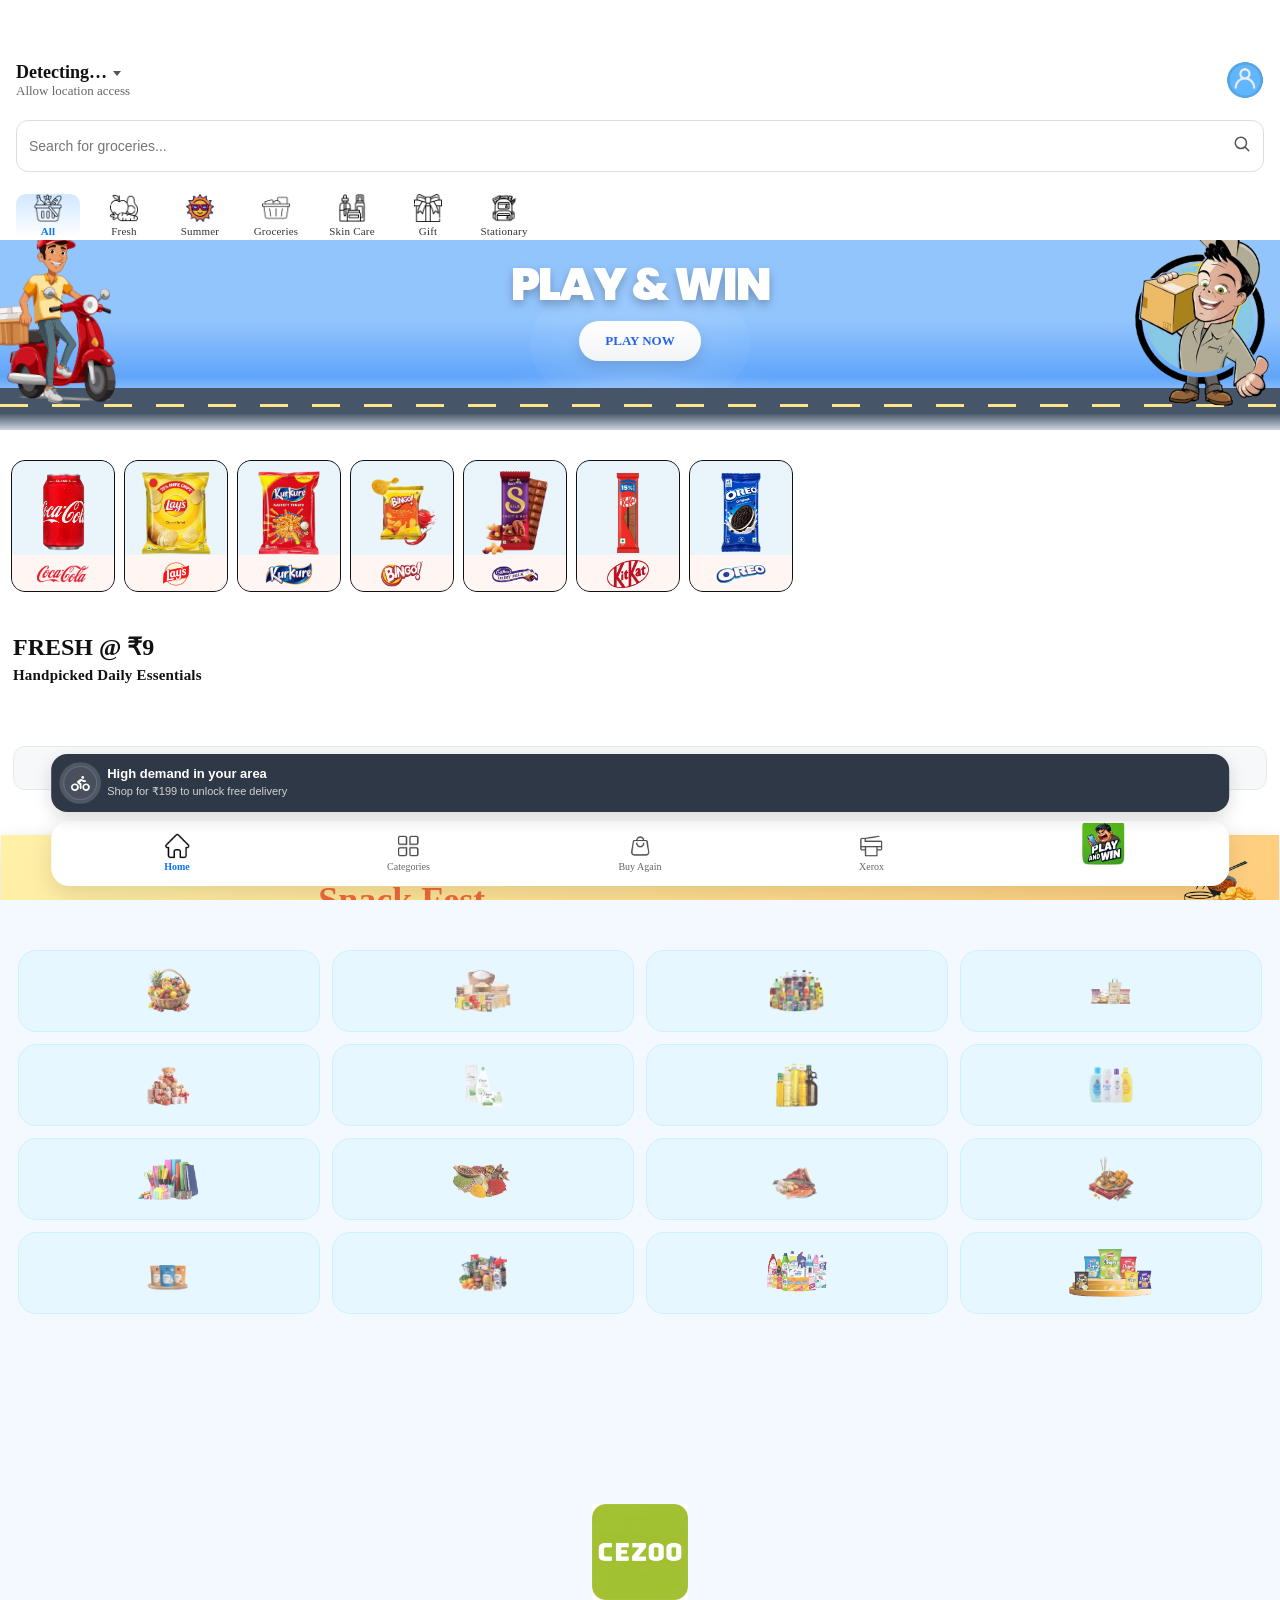
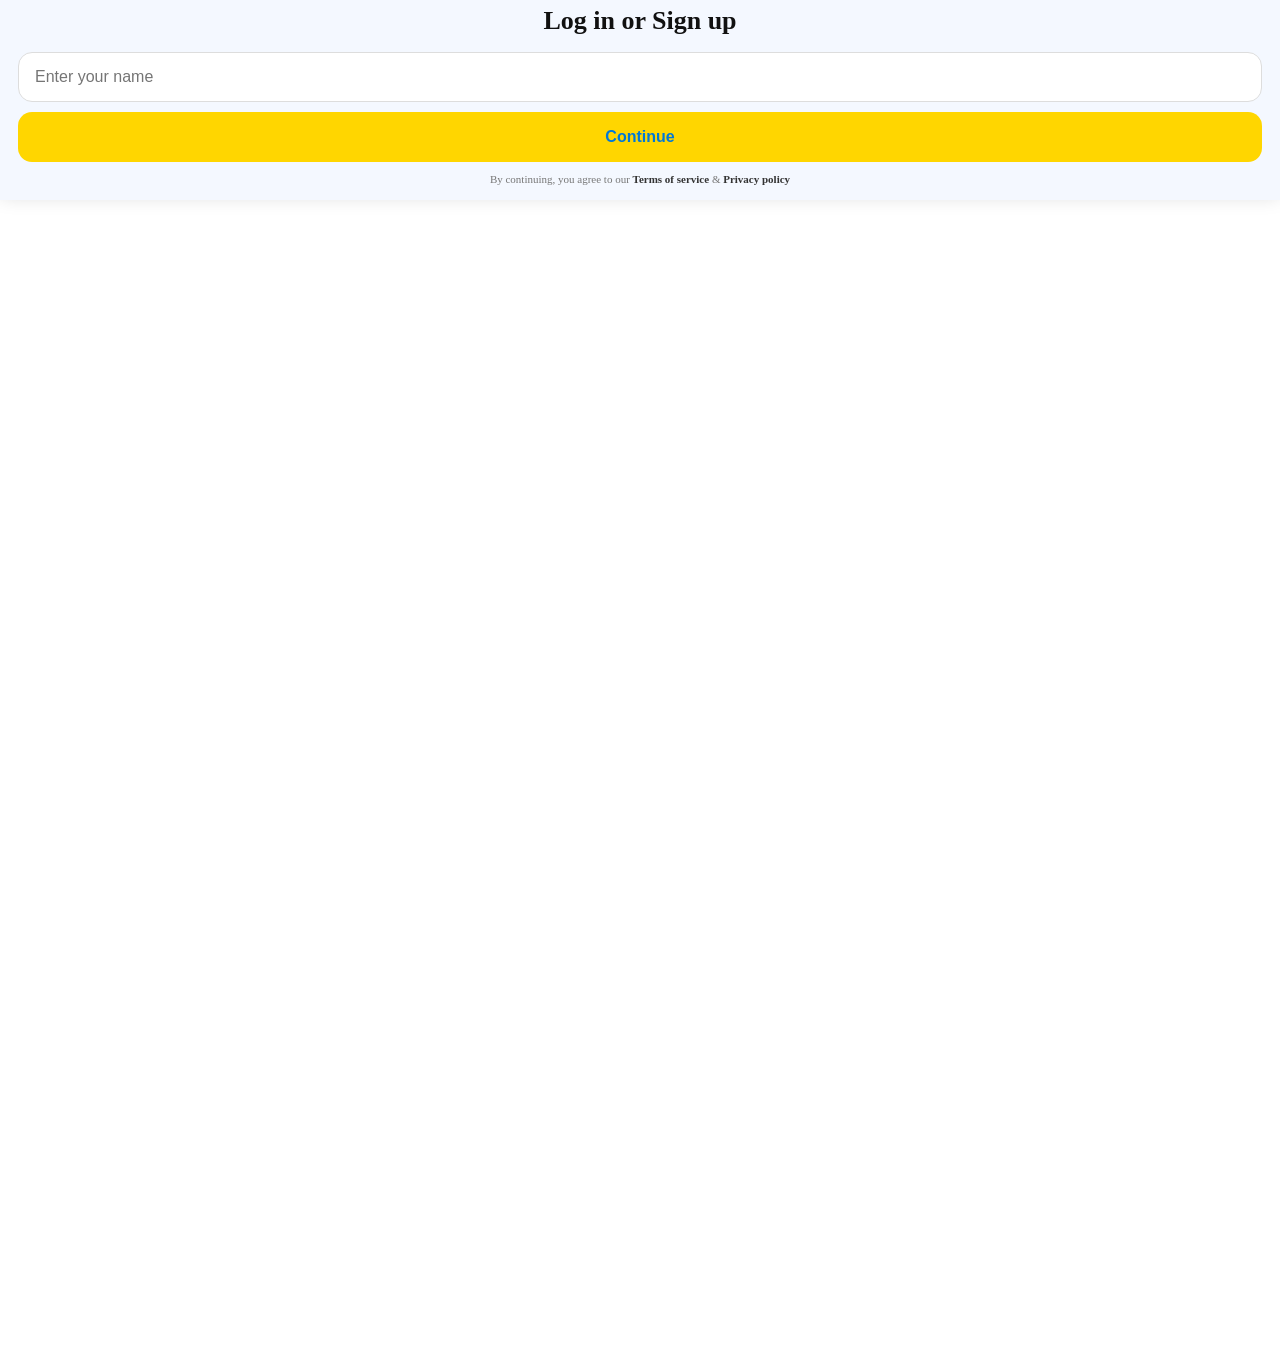
==== commit 96a3f96a: "Update index.html" ====
--- a/index.html
+++ b/index.html
@@ -5798,7 +5798,7 @@
     <div class="kovvurItem" id="kovvurMasalaPickles">
       <div class="kovvurCard">
         <div class="kovvurShimmer"></div>
-        <img data-src="catrgeis/masals.png" class="kovvurImg" alt="Masala & Pickles">
+        <img data-src="catrgeis/masala3.png" class="kovvurImg" alt="Masala & Pickles">
       </div>
       <p class="kovvurText">Masalas</p>
     </div>
--- a/banners.css
+++ b/banners.css
@@ -312,3 +312,105 @@
     from{background-position:200% 0;}
     to{background-position:-200% 0;}
 }
+
+
+
+.kovvurSection{
+    width:100%;
+    padding:14px 14px 22px;
+    background:#fff;
+    font-family:Arial,sans-serif;
+    overflow:hidden;
+}
+.kovvurHeading{
+    font-size:17px;
+    font-weight:700;
+    color:#222;
+
+    margin:0 0 12px;
+
+    letter-spacing:-0.2px;
+    line-height:1.2;
+}
+.kovvurSecondHeading{
+    margin-top:26px;
+}
+
+.kovvurGrid{
+    display:grid;
+    grid-template-columns:repeat(4,1fr);
+    gap:20px 12px;
+}
+
+.kovvurItem{
+    min-width:0;
+}
+
+.kovvurCard{
+    width:100%;
+    height:92px;
+    position:relative;
+    overflow:hidden;
+
+    border-radius:18px;
+
+    background:#fff0f5; /* light pink */
+}
+
+.kovvurImg{
+    position:absolute;
+    left:50%;
+    bottom:4px;
+    transform:translateX(-50%);
+
+    width:76%;      /* was 88% */
+    height:72%;     /* was 82% */
+
+    object-fit:contain;
+    object-position:center bottom;
+
+    opacity:0;
+    transition:opacity .35s ease;
+    z-index:2;
+}
+
+.kovvurImg.kovvurLoaded{
+    opacity:1;
+}
+
+.kovvurShimmer{
+    position:absolute;
+    inset:0;
+    z-index:1;
+
+    background:linear-gradient(
+        90deg,
+        #f0ede8 0%,
+        #fff8ef 50%,
+        #f0ede8 100%
+    );
+
+    background-size:200% 100%;
+    animation:kovvurShimmerMove 1.1s linear infinite;
+}
+
+.kovvurCard.kovvurImageLoaded .kovvurShimmer{
+    display:none;
+}
+
+.kovvurText{
+    margin-top:6px;
+    text-align:center;
+
+    font-size:11px;
+    font-weight:600;   /* less bold */
+
+    color:#444;
+    line-height:1.2;
+    letter-spacing:.1px;
+}
+
+@keyframes kovvurShimmerMove{
+    from{background-position:200% 0;}
+    to{background-position:-200% 0;}
+}
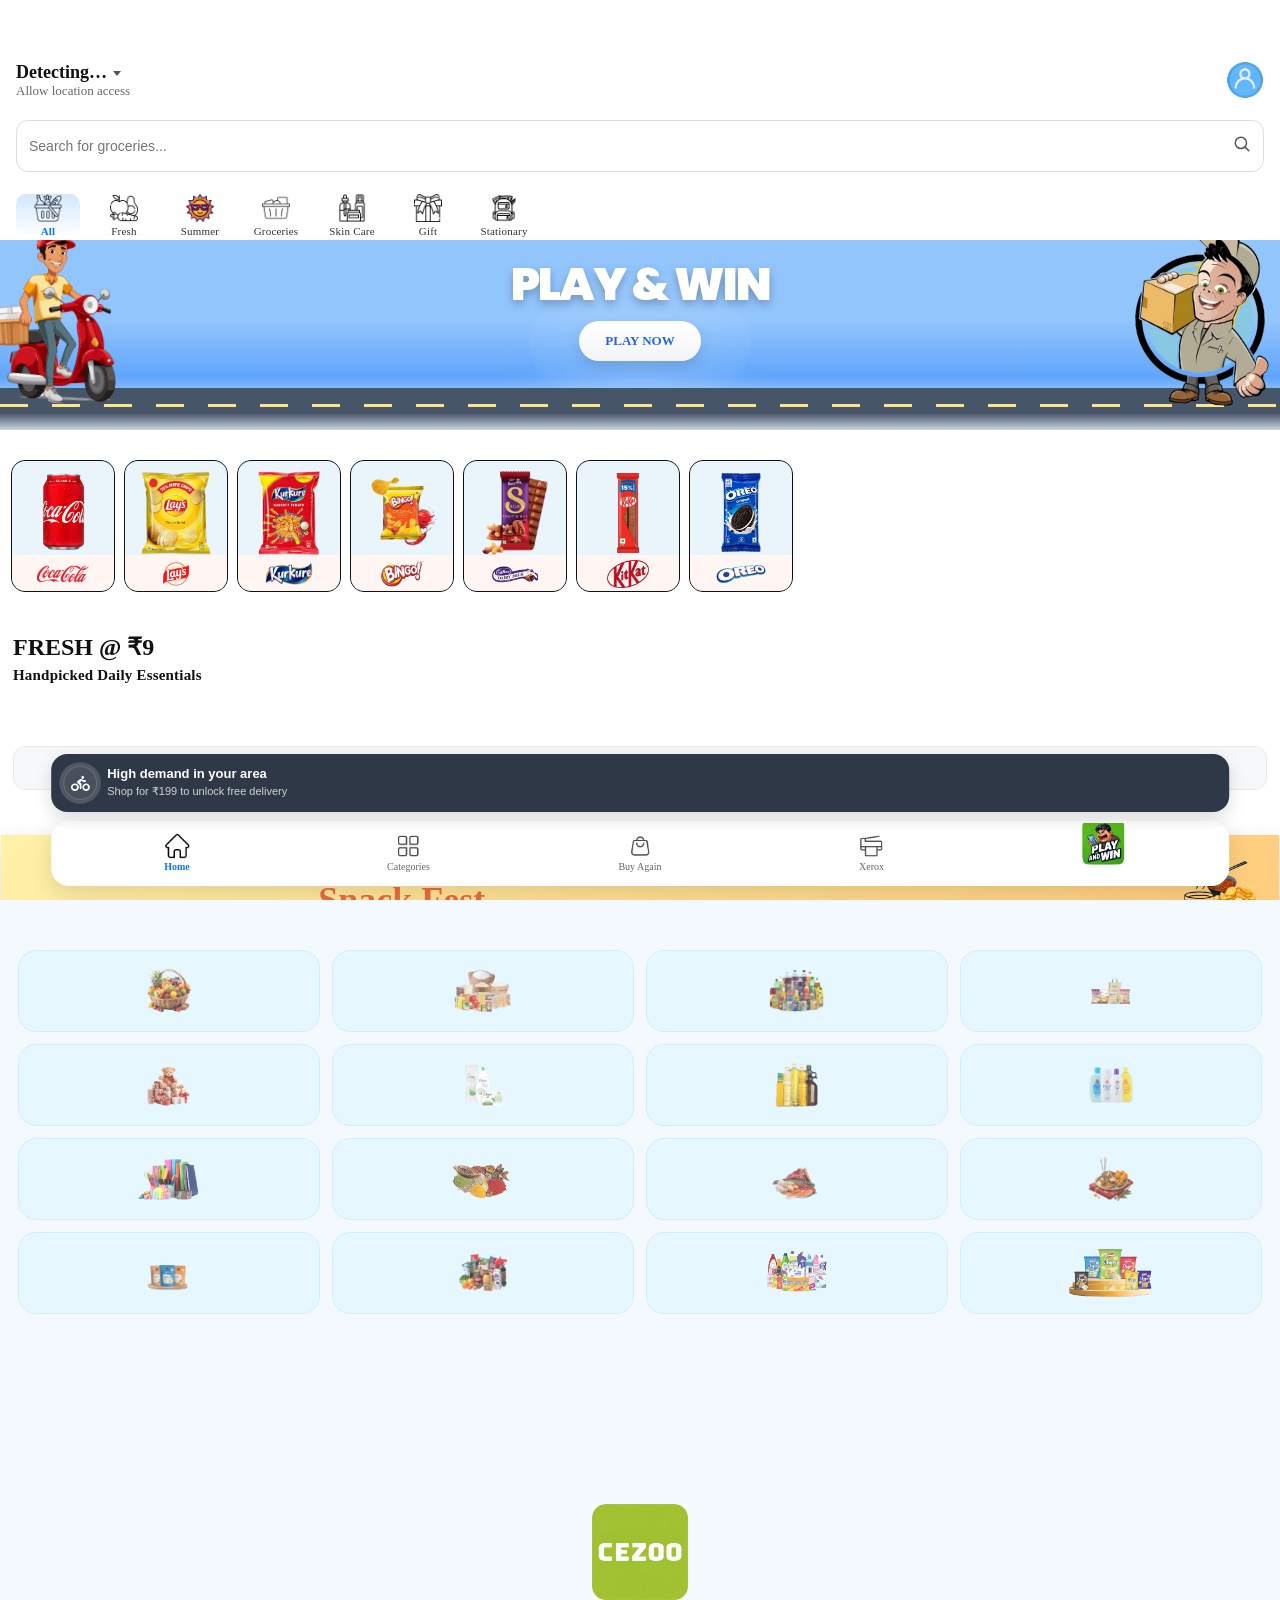
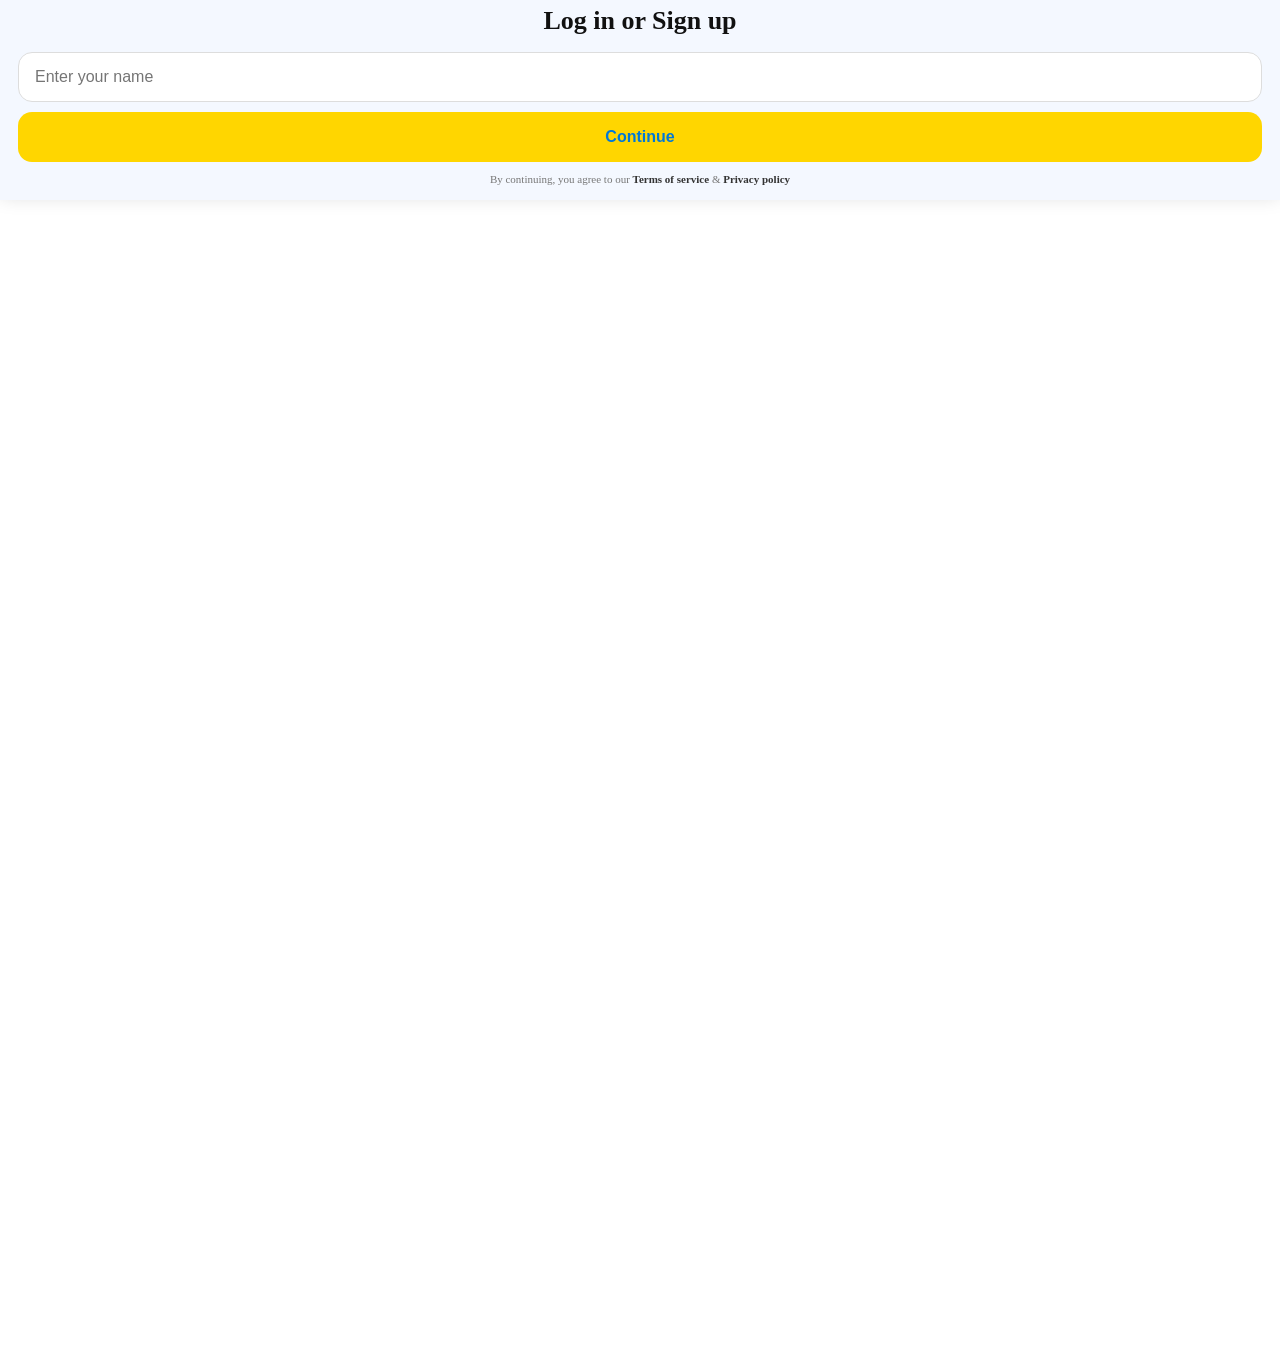
==== commit da88124e: "Update index.html" ====
--- a/index.html
+++ b/index.html
@@ -6413,7 +6413,7 @@
 
     <div class="videoBox">
         <video autoplay muted loop playsinline>
-            <source src="game/tut.mp4" type="video/mp4">
+            <source src="game/tuto.mp4" type="video/mp4">
         </video>
     </div>
 
